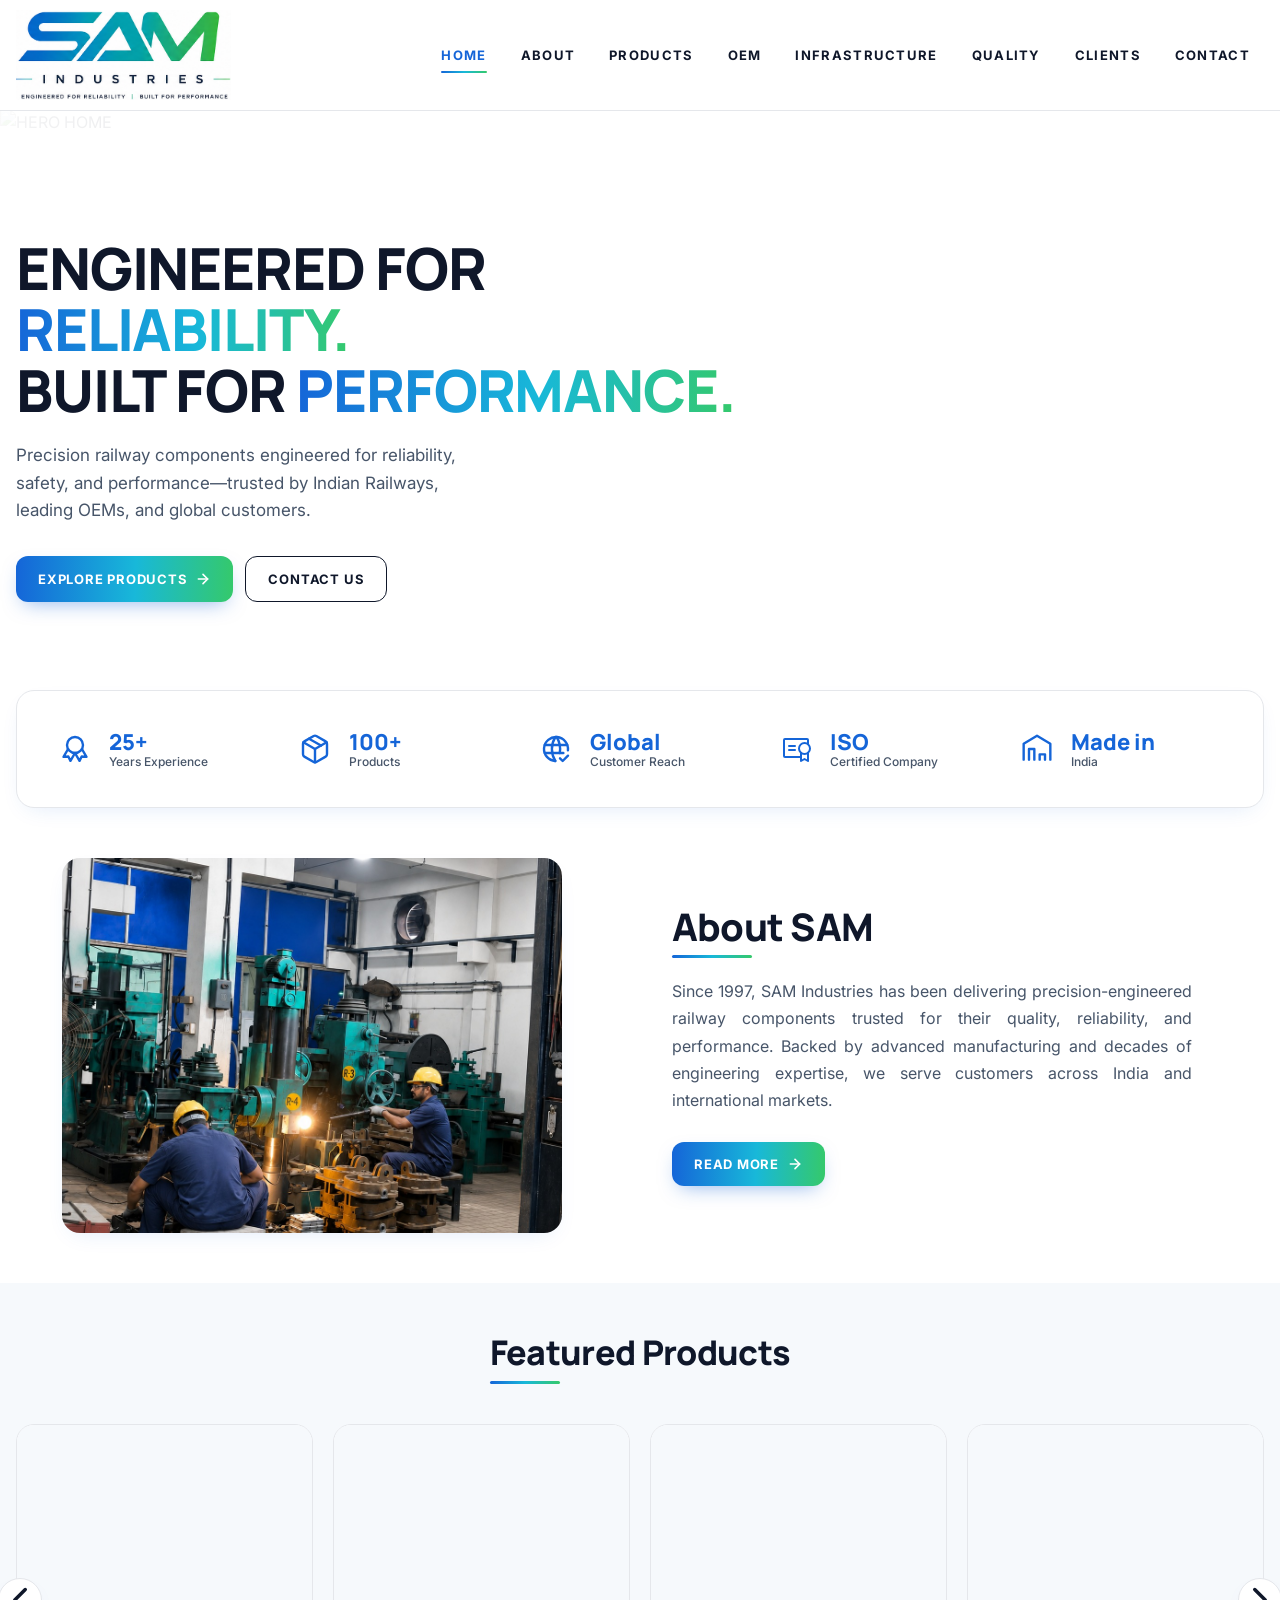
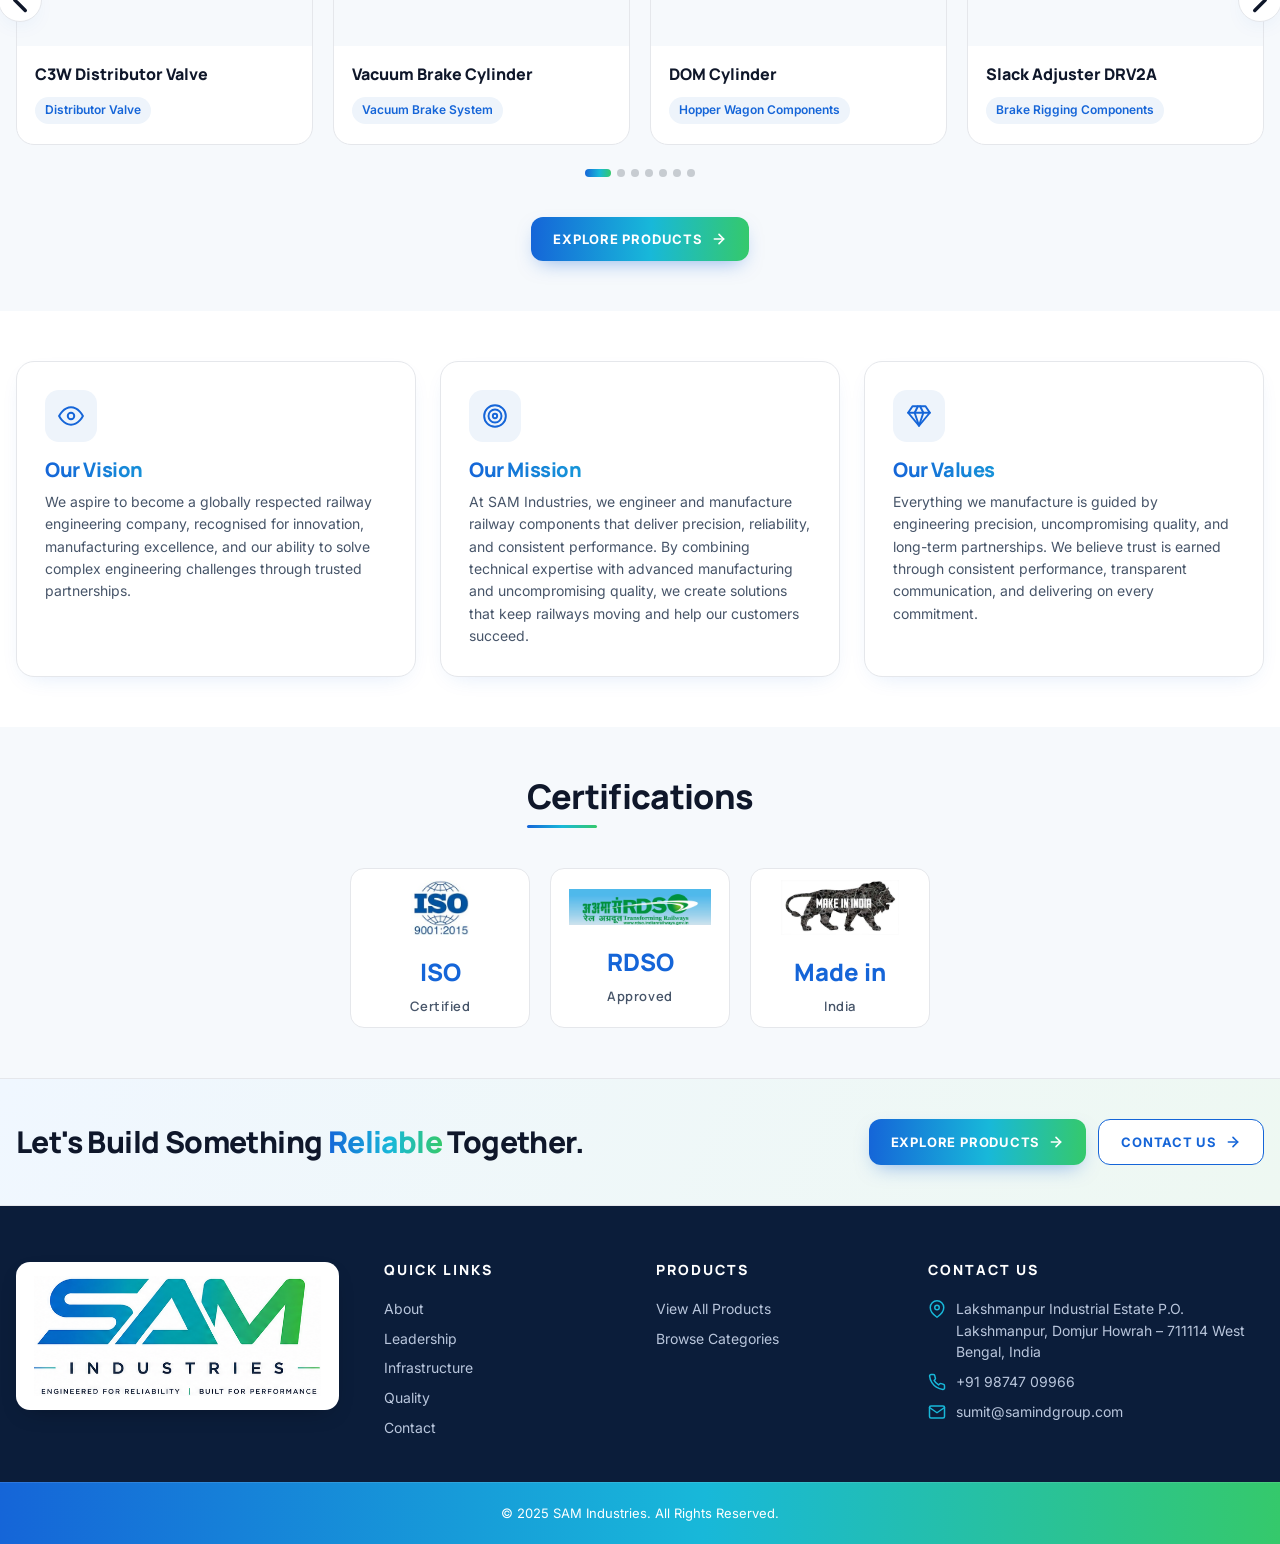
==== index.html @ b1f3a650 "home about product pics and categories" ====
<!DOCTYPE html>
<html lang="en">
<head>
<meta charset="UTF-8">
<link rel="icon" type="image/png" href="images/logo-nav.png">
<meta name="viewport" content="width=device-width, initial-scale=1.0">
<title>SAM Industries — Engineered for Reliability. Built for Performance.</title>
<meta name="description" content="SAM Industries — precision engineering and manufacturing company delivering high-quality components and custom solutions across industries.">
<link rel="preconnect" href="https://fonts.googleapis.com">
<link rel="preconnect" href="https://fonts.gstatic.com" crossorigin>
<link rel="stylesheet" href="https://fonts.googleapis.com/css2?family=Inter:wght@400;500;600;700;800&family=Manrope:wght@500;600;700;800&display=swap">
<link rel="stylesheet" href="styles.css">
</head>
<body>

<!-- ============ NAVBAR ============ -->
<nav class="navbar">
  <div class="container nav-inner">
    <a href="index.html" class="logo brand-logo-nav-wrap"><img src="images/logo-nav.png" alt="SAM Industries" class="brand-logo-nav"></a>
    <div class="nav-menu">
      <a href="index.html" class="active">HOME</a>
      <a href="about.html">ABOUT</a>
      <a href="products.html">PRODUCTS</a>
      <a href="oem.html">OEM</a>
      <a href="infrastructure.html">INFRASTRUCTURE</a>
      <a href="quality.html">QUALITY</a>
      <a href="clients.html">CLIENTS</a>
      <a href="contact.html">CONTACT</a>
    </div>
    <button class="nav-toggle" aria-label="Toggle menu">
      <svg viewBox="0 0 24 24" fill="none" stroke="currentColor" stroke-width="2" stroke-linecap="round" stroke-linejoin="round"><line x1="4" y1="6" x2="20" y2="6"/><line x1="4" y1="12" x2="20" y2="12"/><line x1="4" y1="18" x2="20" y2="18"/></svg>
    </button>
  </div>
  <div class="mobile-menu">
    <a href="index.html" class="active">HOME</a>
    <a href="about.html">ABOUT</a>
    <a href="products.html">PRODUCTS</a>
    <a href="oem.html">OEM</a>
    <a href="infrastructure.html">INFRASTRUCTURE</a>
    <a href="quality.html">QUALITY</a>
    <a href="clients.html">CLIENTS</a>
    <a href="contact.html">CONTACT</a>
  </div>
</nav>

<main>

<!-- ============ HERO ============ -->
<section class="hero-home">
  <div class="hero-img">
        <img src="images/homehero1 (1).png" alt="HERO HOME">
    </div>
  <div class="container">
    <div class="hero-grid">
      <div>
        <h1>
          ENGINEERED FOR<br>
          <span class="text-gradient">RELIABILITY.</span><br>
          BUILT FOR <span class="text-gradient">PERFORMANCE.</span>
        </h1>
        <p class="hero-desc">Precision railway components engineered for reliability, safety, and performance—trusted by Indian Railways, leading OEMs, and global customers.</p>
        <div class="hero-ctas">
          <a href="products.html" class="btn btn-primary">Explore Products
            <svg class="arrow" viewBox="0 0 24 24" fill="none" stroke="currentColor" stroke-width="2.4" stroke-linecap="round" stroke-linejoin="round"><line x1="5" y1="12" x2="19" y2="12"/><polyline points="12 5 19 12 12 19"/></svg>
          </a>
          <a href="contact.html" class="btn btn-secondary">Contact Us</a>
        </div>
      </div>
      <!--
      <div class="hero-img">
        <img src="homehero1.png" alt="CNC precision machining">
      </div>
    -->
    </div>
  </div>
</section>

<!-- ============ STATS ============ -->
<section class="stats-strip">
  <div class="container">
    <div class="stats-card">
      <div class="stat">
        <div class="stat-icon"><svg xmlns="http://www.w3.org/2000/svg" width="24" height="24" viewBox="0 0 24 24" fill="none" stroke="currentColor" stroke-width="2" stroke-linecap="round" stroke-linejoin="round" class="icon icon-tabler icons-tabler-outline icon-tabler-award"><path stroke="none" d="M0 0h24v24H0z" fill="none" /><path d="M6 9a6 6 0 1 0 12 0a6 6 0 1 0 -12 0" /><path d="M12 15l3.4 5.89l1.598 -3.233l3.598 .232l-3.4 -5.889" /><path d="M6.802 12l-3.4 5.89l3.598 -.233l1.598 3.232l3.4 -5.889" /></svg></div>
        <div class="stat-text">
          <div class="stat-value"><span data-count="25" data-suffix="+">25+</span></div>
          <div class="stat-label">Years Experience</div>
        </div>
      </div>
      <div class="stat">
        <div class="stat-icon"><svg xmlns="http://www.w3.org/2000/svg" width="24" height="24" viewBox="0 0 24 24" fill="none" stroke="currentColor" stroke-width="2" stroke-linecap="round" stroke-linejoin="round" class="lucide lucide-package-icon lucide-package"><path d="M11 21.73a2 2 0 0 0 2 0l7-4A2 2 0 0 0 21 16V8a2 2 0 0 0-1-1.73l-7-4a2 2 0 0 0-2 0l-7 4A2 2 0 0 0 3 8v8a2 2 0 0 0 1 1.73z"/><path d="M12 22V12"/><polyline points="3.29 7 12 12 20.71 7"/><path d="m7.5 4.27 9 5.15"/></svg></div>
        <div class="stat-text">
          <div class="stat-value"><span data-count="100" data-suffix="+">100+</span></div>
          <div class="stat-label">Products</div>
        </div>
      </div>
      <div class="stat">
        <div class="stat-icon">
          <svg xmlns="http://www.w3.org/2000/svg" width="24" height="24" viewBox="0 0 24 24" fill="none" stroke="currentColor" stroke-width="2" stroke-linecap="round" stroke-linejoin="round" class="icon icon-tabler icons-tabler-outline icon-tabler-world-check"><path stroke="none" d="M0 0h24v24H0z" fill="none" /><path d="M20.946 12.99a9 9 0 1 0 -9.46 7.995" /><path d="M3.6 9h16.8" /><path d="M3.6 15h13.9" /><path d="M11.5 3a17 17 0 0 0 0 18" /><path d="M12.5 3a16.997 16.997 0 0 1 2.311 12.001" /><path d="M15 19l2 2l4 -4" /></svg>
          <!--<svg viewBox="0 0 24 24" fill="none" stroke="currentColor" stroke-linecap="round" stroke-linejoin="round"><path d="M17 21v-2a4 4 0 0 0-4-4H5a4 4 0 0 0-4 4v2"/><circle cx="9" cy="7" r="4"/><path d="M23 21v-2a4 4 0 0 0-3-3.87"/><path d="M16 3.13a4 4 0 0 1 0 7.75"/></svg>-->
        </div>
        <div class="stat-text">
          <div class="stat-value">
            Global
          <!--  <span data-count="100" data-suffix="+">100+</span> -->
          </div>
          <div class="stat-label">Customer Reach</div>
        </div>
      </div>
      <div class="stat">
        <div class="stat-icon"><svg xmlns="http://www.w3.org/2000/svg" viewBox="0 0 256 256"><rect width="256" height="256" fill="none"/><line x1="72" y1="136" x2="120" y2="136" fill="none" stroke="currentColor" stroke-linecap="round" stroke-linejoin="round" stroke-width="16"/><line x1="72" y1="104" x2="120" y2="104" fill="none" stroke="currentColor" stroke-linecap="round" stroke-linejoin="round" stroke-width="16"/><circle cx="196" cy="124" r="44" fill="none" stroke="currentColor" stroke-linecap="round" stroke-linejoin="round" stroke-width="16"/><path d="M168,192H40a8,8,0,0,1-8-8V56a8,8,0,0,1,8-8H216a8,8,0,0,1,8,8V90.06" fill="none" stroke="currentColor" stroke-linecap="round" stroke-linejoin="round" stroke-width="16"/><polyline points="168 157.94 168 224 196 208 224 224 224 157.94" fill="none" stroke="currentColor" stroke-linecap="round" stroke-linejoin="round" stroke-width="16"/></svg></div>
        <div class="stat-text">
          <div class="stat-value">ISO</div>
          <div class="stat-label">Certified Company </div>
        </div>
      </div>
      <div class="stat">
        <div class="stat-icon"><svg viewBox="0 0 24 24" fill="none" stroke="currentColor" stroke-linecap="round" stroke-linejoin="round"><path d="M2 20V8l10-6 10 6v12"/><path d="M6 20V12h4v8"/><path d="M14 20v-4h4v4"/></svg></div>
        <div class="stat-text">
          <div class="stat-value">Made in</div>
          <div class="stat-label">India</div>
        </div>
      </div>
    </div>

  </div>
</section>

<!-- ============ ABOUT PREVIEW ============ -->
<section class="section">
  <div class="container">
    <div class="about-preview">
      <div class="about-img">
        <img src="images/home2.jpg" alt="SAM Industries facility">
      </div>
      <div>

        <h2>About SAM</h2>
        <p>Since 1997, SAM Industries has been delivering precision-engineered railway components trusted for their quality, reliability, and performance. Backed by advanced manufacturing and decades of engineering expertise, we serve customers across India and international markets.</p>
        <a href="about.html" class="btn btn-primary">Read More
          <svg class="arrow" viewBox="0 0 24 24" fill="none" stroke="currentColor" stroke-width="2.4" stroke-linecap="round" stroke-linejoin="round"><line x1="5" y1="12" x2="19" y2="12"/><polyline points="12 5 19 12 12 19"/></svg>
        </a>
      </div>
    </div>
  </div>
</section>

<!-- ============ FEATURED PRODUCTS ============ -->
<section class="section bg-muted">
  <div class="container">
    <div class="section-title-wrap">
      
      <h2 class="section-title">Featured Products</h2>
    </div>
    <div class="carousel" data-carousel="featured">
      <button class="carousel-arrow prev" aria-label="Previous"><svg viewBox="0 0 24 24" fill="none" stroke="currentColor" stroke-width="2" stroke-linecap="round" stroke-linejoin="round"><polyline points="15 18 9 12 15 6"/></svg></button>
      <div class="carousel-viewport">
        <div class="carousel-track"></div>
      </div>
      <button class="carousel-arrow next" aria-label="Next"><svg viewBox="0 0 24 24" fill="none" stroke="currentColor" stroke-width="2" stroke-linecap="round" stroke-linejoin="round"><polyline points="9 18 15 12 9 6"/></svg></button>
      <div class="carousel-dots"></div>
    </div>
    <div style="margin-top:40px;text-align:center">
      <a href="products.html" class="btn btn-primary">Explore Products
        <svg class="arrow" viewBox="0 0 24 24" fill="none" stroke="currentColor" stroke-width="2.4" stroke-linecap="round" stroke-linejoin="round"><line x1="5" y1="12" x2="19" y2="12"/><polyline points="12 5 19 12 12 19"/></svg>
      </a>
    </div>
  </div>
</section>

<!-- ============ VMV ============ -->
<section class="section">
  <div class="container">
    <div class="vmv-grid">
      <div class="vmv-card">
        <div class="vmv-icon"><svg viewBox="0 0 24 24" fill="none" stroke="currentColor" stroke-width="1.8" stroke-linecap="round" stroke-linejoin="round"><path d="M1 12s4-8 11-8 11 8 11 8-4 8-11 8-11-8-11-8z"/><circle cx="12" cy="12" r="3"/></svg></div>
        <h3>Our Vision</h3>
        <p>We aspire to become a globally respected railway engineering company, recognised for innovation, manufacturing excellence, and our ability to solve complex engineering challenges through trusted partnerships.</p>
      </div>
      <div class="vmv-card">
        <div class="vmv-icon"><svg viewBox="0 0 24 24" fill="none" stroke="currentColor" stroke-width="1.8" stroke-linecap="round" stroke-linejoin="round"><circle cx="12" cy="12" r="10"/><circle cx="12" cy="12" r="6"/><circle cx="12" cy="12" r="2"/></svg></div>
        <h3>Our Mission</h3>
        <p>At SAM Industries, we engineer and manufacture railway components that deliver precision, reliability, and consistent performance. By combining technical expertise with advanced manufacturing and uncompromising quality, we create solutions that keep railways moving and help our customers succeed.</p>
      </div>
      <div class="vmv-card">
        <div class="vmv-icon"><svg viewBox="0 0 24 24" fill="none" stroke="currentColor" stroke-width="1.8" stroke-linecap="round" stroke-linejoin="round"><path d="M6 3h12l4 6-10 12L2 9z"/><path d="M11 3 8 9l4 12 4-12-3-6"/><path d="M2 9h20"/></svg></div>
        <h3>Our Values</h3>
        <p>Everything we manufacture is guided by engineering precision, uncompromising quality, and long-term partnerships. We believe trust is earned through consistent performance, transparent communication, and delivering on every commitment.</p>
      </div>
    </div>
  </div>
</section>

<!-- ============ CERTIFICATIONS ============ -->
<section class="section bg-muted">
  <div class="container">
    <div class="section-title-wrap">
      <h2 class="section-title">Certifications</h2>
    </div>
    <!--
    <div class="certs-grid">
      <div class="cert"><div class="cert-top">ISO</div><div class="cert-btm">9001:2015</div></div>
      <div class="cert"><div class="cert-top">RDSO</div><div class="cert-btm">Approved Vendor</div></div>
      <div class="cert"><div class="cert-top">Made in</div><div class="cert-btm">India</div></div>
    </div>
  -->
    <div class="certs-grid">

    <div class="cert">
        <img src="images/certifications/iso-logo.jpg"
             alt="ISO 9001:2015">
        <div class="cert-top">ISO</div>
        <div class="cert-btm">Certified</div>
    </div>

    <div class="cert">
        <img src="images/certifications/rdso-logo.jpg"
             alt="RDSO Approved">
        <div class="cert-top">RDSO</div><div class="cert-btm">Approved</div>
    </div>

    <div class="cert">
        <img src="images/certifications/made-in-india.jpg"
             alt="Make in India">

        <div class="cert-top">Made in</div><div class="cert-btm">India</div>
    </div>

</div>
  </div>
</section>

<!-- ============ CTA ============ -->
<section class="cta-banner">
  <div class="container cta-inner">
    <h3>Let's Build Something <span class="text-gradient">Reliable</span> Together.</h3>
    <div class="cta-actions">
      <a href="products.html" class="btn btn-primary">Explore Products
        <svg class="arrow" viewBox="0 0 24 24" fill="none" stroke="currentColor" stroke-width="2.4" stroke-linecap="round" stroke-linejoin="round"><line x1="5" y1="12" x2="19" y2="12"/><polyline points="12 5 19 12 12 19"/></svg></a>
      <a href="contact.html" class="btn btn-outline">Contact Us
        <svg class="arrow" viewBox="0 0 24 24" fill="none" stroke="currentColor" stroke-width="2.4" stroke-linecap="round" stroke-linejoin="round"><line x1="5" y1="12" x2="19" y2="12"/><polyline points="12 5 19 12 12 19"/></svg></a>
    </div>
  </div>
</section>

</main>

<!-- ============ FOOTER ============ -->
<footer class="footer">
  <div class="container">
    <div class="footer-grid">
      <div>
        <div class="brand-logo-footer-wrap"><img src="images/logo-nav.png" alt="SAM Industries" class="brand-logo-footer"></div>
      </div>
      <div>
        <h4>Quick Links</h4>
        <a href="about.html">About</a>
        <a href="leadership.html">Leadership</a>
        <a href="infrastructure.html">Infrastructure</a>
        <a href="quality.html">Quality</a>
        <a href="contact.html">Contact</a>
      </div>
      <div>
        <h4>Products</h4>
        <a href="products.html">View All Products</a>
        <a href="products.html">Browse Categories</a>
      </div>
      <div>
        <h4>Contact Us</h4>
        <div class="contact-line"><svg viewBox="0 0 24 24" fill="none" stroke="currentColor" stroke-width="2" stroke-linecap="round" stroke-linejoin="round"><path d="M21 10c0 7-9 13-9 13s-9-6-9-13a9 9 0 0 1 18 0z"/><circle cx="12" cy="10" r="3"/></svg><span>Lakshmanpur Industrial Estate
P.O. Lakshmanpur, Domjur
Howrah – 711114
West Bengal, India</span></div>
        <div class="contact-line"><svg viewBox="0 0 24 24" fill="none" stroke="currentColor" stroke-width="2" stroke-linecap="round" stroke-linejoin="round"><path d="M22 16.92v3a2 2 0 0 1-2.18 2 19.79 19.79 0 0 1-8.63-3.07 19.5 19.5 0 0 1-6-6 19.79 19.79 0 0 1-3.07-8.67A2 2 0 0 1 4.11 2h3a2 2 0 0 1 2 1.72 12.84 12.84 0 0 0 .7 2.81 2 2 0 0 1-.45 2.11L8.09 9.91a16 16 0 0 0 6 6l1.27-1.27a2 2 0 0 1 2.11-.45 12.84 12.84 0 0 0 2.81.7A2 2 0 0 1 22 16.92z"/></svg><span>+91 98747 09966</span></div>
        <div class="contact-line"><svg viewBox="0 0 24 24" fill="none" stroke="currentColor" stroke-width="2" stroke-linecap="round" stroke-linejoin="round"><path d="M4 4h16c1.1 0 2 .9 2 2v12c0 1.1-.9 2-2 2H4c-1.1 0-2-.9-2-2V6c0-1.1.9-2 2-2z"/><polyline points="22,6 12,13 2,6"/></svg><span>sumit@samindgroup.com</span></div>
      </div>
    </div>
  </div>
  <div class="footer-bottom">© 2025 SAM Industries. All Rights Reserved.</div>
</footer>

<script>
window.__FEATURED_PRODUCTS__ = [
  {
    name: "C3W Distributor Valve",
    category: "Distributor Valve",
    image: "images/products/c3w-distributor-valve.png"  
  },
  {
    name: "Vacuum Brake Cylinder",
    category: "Vacuum Brake System",
    image: "images/products/vacuum-brake-cylinder.png"
  },
  {
    name: "DOM Cylinder",
    category: "Hopper Wagon Components",
    image: "images/products/dom-air-cylinder.png"
  },
  {
    name: "Slack Adjuster DRV2A",
    category: "Brake Rigging Components",
    image: "images/products/slack-adjuster-drv2a.png"
  },
  {
    name: "UIC Angle Cock",
    category: "Air Brake System",
    image: "images/products/uic-angle-cock.png"
  },
  {
    name: "Release Valve",
    category: "Vacuum Brake System",
    image: "images/products/release-valve.png"
  },
  {
    name: "Support Reservoir",
    category: "Air Suspension System",
    image: "images/products/support-reservoir.png"
  }
];
</script>
<script src="script.js"></script>
</body>
</html>
---- styles.css ----
/* =========================================================
   SAM Industries — vanilla CSS3
   Colors, spacing and tokens per Design Bible v1.0
   ========================================================= */

:root{
  --brand-blue:#1565D8;
  --brand-blue-dark:#0B2A5B;
  --brand-cyan:#18B8D9;
  --brand-green:#35C96B;

  --ink:#0F172A;
  --ink-muted:#475569;
  --bg:#FFFFFF;
  --bg-muted:#F6F9FC;
  --hairline:#E5E7EB;

  --radius-btn:12px;
  --radius-card:18px;
  --radius-input:12px;

  --shadow-sm:0 2px 8px -4px rgba(15,23,42,.08);
  --shadow-card:0 8px 24px -12px rgba(21,101,216,.18);
  --shadow-card-hover:0 20px 40px -18px rgba(21,101,216,.28);

  --gradient:linear-gradient(92deg,var(--brand-blue) 0%,var(--brand-cyan) 55%,var(--brand-green) 100%);
  --gradient-underline:linear-gradient(90deg,var(--brand-blue),var(--brand-cyan),var(--brand-green));

  --font-body:'Inter',system-ui,-apple-system,Segoe UI,Roboto,sans-serif;
  --font-display:'Manrope','Inter',system-ui,sans-serif;

  --container:1400px;
}

*,*::before,*::after{box-sizing:border-box;margin:0;padding:0}
html{scroll-behavior:smooth;-webkit-text-size-adjust:100%}
body{
  font-family:var(--font-body);
  color:var(--ink);
  background:var(--bg);
  line-height:1.55;
  -webkit-font-smoothing:antialiased;
  overflow-x:hidden;
}
img{max-width:100%;display:block}
a{color:inherit;text-decoration:none}
button{font:inherit;cursor:pointer;border:none;background:none;color:inherit}
input,textarea,select{font:inherit;color:inherit}

h1,h2,h3,h4,h5{font-family:var(--font-display);letter-spacing:-.02em;color:var(--ink);line-height:1.15}
p{color:var(--ink-muted);  }
/*
.container{max-width:var(--container);margin-inline:auto;padding-inline:20px}
@media(min-width:768px){.container{padding-inline:32px}}
@media(min-width:1280px){.container{padding-inline:64px}}
*/
.container{
    max-width:var(--container);
    margin-inline:auto;
    padding-inline:16px;
}
/*
.section{padding-block:56px}
@media(min-width:768px){.section{padding-block:88px}}
@media(min-width:1280px){.section{padding-block:112px}}
*/
.section{padding-block:50px;}


.bg-muted{background:var(--bg-muted)}
.text-gradient{
  background:var(--gradient);
  -webkit-background-clip:text;background-clip:text;color:transparent;
  -webkit-text-fill-color:transparent;
}
.eyebrow{
  font-size:12px;font-weight:800;letter-spacing:.24em;text-transform:uppercase;
  color:var(--brand-blue);margin-bottom:12px;text-align:center;
}
.section-title{
  font-size:clamp(24px,3vw,34px);font-weight:800;text-align:center;
  padding-bottom:12px;position:relative;display:inline-block;
}
.section-title-wrap{text-align:center;margin-bottom:40px}
.section-title::after{/*
  content:"";position:absolute;left:20%;right:20%;bottom:7px;height:3px;border-radius:3px;
  background:var(--gradient-underline);*/
  content:"";position:absolute;left:0;bottom:0;height:3px;width:70px;border-radius:3px;background:var(--gradient-underline)
}
.section-lead{max-width:720px;margin:16px auto 0;text-align:center;color:var(--ink-muted);font-size:15px}

/* =============== Buttons =============== */
.btn{
  display:inline-flex;align-items:center;gap:8px;
  padding:12px 22px;border-radius:var(--radius-btn);
  font-weight:700;font-size:13px;letter-spacing:.06em;text-transform:uppercase;
  transition:transform .3s ease,box-shadow .3s ease,background .3s ease,color .3s ease;
  white-space:nowrap;
}
.btn .arrow{width:16px;height:16px;transition:transform .3s ease}
.btn:hover .arrow{transform:translateX(4px)}
.btn-primary{background:var(--gradient);color:#fff;box-shadow:0 8px 20px -8px rgba(21,101,216,.5)}
.btn-primary:hover{transform:translateY(-2px);box-shadow:0 14px 28px -10px rgba(21,101,216,.55)}
.btn-secondary{background:#fff;color:var(--ink);border:1.5px solid var(--ink)}
.btn-secondary:hover{border-color:var(--brand-blue);color:var(--brand-blue);transform:translateY(-2px)}
.btn-outline{background:#fff;color:var(--brand-blue);border:1.5px solid var(--brand-blue)}
.btn-outline:hover{background:var(--brand-blue);color:#fff}

/* =============== Navbar =============== */
.navbar{
  position:fixed;top:0;left:0;right:0;z-index:50;
  background:rgba(255,255,255,.92);backdrop-filter:blur(12px);
  border-bottom:1px solid var(--hairline);
}
.nav-inner{
  display:flex;align-items:center;justify-content:space-between;
  height: 110px;
}
.logo{display:flex;flex-direction:column;line-height:1}
.logo .logo-title{font-family:var(--font-display);font-weight:800;font-size:26px;letter-spacing:-.02em;
  background:var(--gradient);-webkit-background-clip:text;background-clip:text;color:transparent}
.logo .logo-sub{font-size:10px;font-weight:700;letter-spacing:.28em;color:var(--ink-muted);margin-top:2px}

.nav-menu{display:none;gap:6px;align-items:center}
@media(min-width:1024px){.nav-menu{display:flex}}
.nav-menu a{
  padding:10px 14px;font-size:13px;font-weight:700;letter-spacing:.1em;text-transform:uppercase;
  color:var(--ink);border-radius:8px;position:relative;
}
.nav-menu a:hover{color:var(--brand-blue)}
.nav-menu a.active{color:var(--brand-blue)}
.nav-menu a.active::after{
  content:"";position:absolute;left:14px;right:14px;bottom:2px;height:2px;
  background:var(--gradient-underline);border-radius:2px;
}

.nav-toggle{display:inline-flex;padding:8px;border-radius:8px}
@media(min-width:1024px){.nav-toggle{display:none}}
.nav-toggle svg{width:24px;height:24px;stroke:var(--ink)}

.mobile-menu{
  display:none;position:fixed;top:110px;left:0;right:0;background:#fff;
  border-bottom:1px solid var(--hairline);padding:16px 20px 24px;
  box-shadow:0 20px 30px -20px rgba(0,0,0,.15);
}
.mobile-menu.open{display:block}
.mobile-menu a{
  display:block;padding:14px 8px;border-bottom:1px solid var(--hairline);
  font-size:14px;font-weight:700;letter-spacing:.08em;text-transform:uppercase;color:var(--ink);
}
.mobile-menu a:last-child{border-bottom:none}
.mobile-menu a.active{color:var(--brand-blue)}

/* main offset for fixed navbar */
main{padding-top:110px}

/* =============== Hero (home) =============== */

.hero-home{
    position:relative;
    overflow:hidden;
    min-height:620px;
}
.hero-home .hero-grid{
    display:flex;
    align-items:center;
    min-height:620px;
    padding-block:80px;
}
/*
.hero-home{
  position:relative;overflow:hidden;
  background:linear-gradient(115deg,#eef4fb 0%,#f2f8fc 55%,#eef7f3 100%);
}

.hero-home .hero-grid{
  display:grid;grid-template-columns:1fr;gap:40px;align-items:center;
  min-height:520px;padding-block:60px;
}
  */
@media(min-width:900px){
  /*.hero-home .hero-grid{grid-template-columns:1fr 1fr;min-height:620px;padding-block:80px}
  */
  .hero-home .hero-img{
    position:absolute;
    inset:0;
    z-index:0;
}
  }
.hero-home h1{
  font-size:clamp(32px,5vw,58px);font-weight:800;line-height:1.05;letter-spacing:-.02em;
}
.hero-home .hero-desc{
  margin-top:22px;max-width:460px;font-size:17px;color:var(--ink-muted);line-height:1.6;
}
.hero-home .hero-ctas{margin-top:32px;display:flex;flex-wrap:wrap;gap:12px}
/*
.hero-home .hero-img{
  border-radius:var(--radius-card);overflow:hidden;
  aspect-ratio:16/11;
}*/
.hero-home .hero-img{
    position:absolute;
    inset:0;
    overflow:hidden;
    z-index:0;
}
.hero-home .hero-img img{width:100%;height:100%;object-fit:cover}
/* Keep content above image */
.hero-home .container{
    position:relative;
    z-index:2;
}

/* White overlay for readability */
.hero-home::before{
    content:"";
    position:absolute;
    inset:0;
    z-index:1;

    background:linear-gradient(
        90deg,
        rgba(255,255,255,.95) 0%,
        rgba(255,255,255,.88) 35%,
        rgba(255,255,255,.45) 60%,
        rgba(255,255,255,0) 100%
    );
}
/*
@media(min-width:900px){
  .hero-home .hero-img{
    aspect-ratio:auto;height:520px;
    -webkit-mask-image:linear-gradient(90deg,transparent 0,#000 25%);
            mask-image:linear-gradient(90deg,transparent 0,#000 25%);
  }
}*/

/* =============== Stats strip =============== */
.stats-strip{
  margin-top:-40px;position:relative;z-index:5;
}
.stats-card{
  background:#fff;border:1px solid var(--hairline);border-radius:var(--radius-card);
  box-shadow:var(--shadow-card);padding:20px;
  display:grid;grid-template-columns:repeat(2,1fr);gap:12px;
}
@media(min-width:768px){.stats-card{grid-template-columns:repeat(5,1fr);padding:28px}}
.stat{
  display:flex;flex-direction:column;align-items:center;gap:6px;padding:8px;
  text-align:center;
}
.stat .stat-icon{
  width:44px;height:44px;display:inline-flex;align-items:center;justify-content:center;
  color:var(--brand-blue);
}
.stat .stat-icon svg{width:32px;height:32px;stroke-width:1.8}
.stat .stat-value{font-family:var(--font-display);font-weight:800;font-size:22px;color:var(--brand-blue)}
.stat .stat-label{font-size:12px;color:var(--ink-muted);font-weight:500}

/* =============== About preview =============== */
.about-preview{
  display:grid;grid-template-columns:1fr;gap:32px;align-items:center;
}
@media(min-width:900px){.about-preview{grid-template-columns:1fr 1fr;gap:64px}}
/*.about-preview .about-img{border-radius:var(--radius-card);overflow:hidden;box-shadow:var(--shadow-card);aspect-ratio:4/3}*/
.about-preview .about-img{
    max-width:500px;   /* adjust */
    margin:0 auto;
    aspect-ratio:4/3;
    border-radius:var(--radius-card);
    overflow:hidden;
    box-shadow:var(--shadow-card);
}
.about-preview .about-img img{width:100%;height:100%;object-fit:cover}
.about-preview h2{
  font-size:clamp(28px,3.4vw,38px);font-weight:800;padding-bottom:10px;
  position:relative;display:inline-block;
}
.about-preview h2::after{
  content:"";position:absolute;left:0;bottom:0;height:3px;width:80px;border-radius:3px;
  background:var(--gradient-underline);
}
.about-preview p{margin-top:20px;font-size:16px;max-width:520px;line-height:1.7}
.about-preview .btn{margin-top:28px}

/* =============== Product carousel =============== */
.carousel{position:relative}
.carousel-viewport{overflow:hidden}
.carousel-track{
  display:grid;gap:20px;transition:none;
  grid-template-columns:repeat(4,minmax(0,1fr));
}
@media(max-width:1279px){.carousel-track{grid-template-columns:repeat(3,minmax(0,1fr))}}
@media(max-width:1023px){.carousel-track{grid-template-columns:repeat(2,minmax(0,1fr))}}
@media(max-width:639px){.carousel-track{grid-template-columns:1fr}}

.product-card{
  background:#fff;border:1px solid var(--hairline);border-radius:var(--radius-card);
  overflow:hidden;transition:all .35s ease;position:relative;
  display:flex;flex-direction:column;
}
.product-card:hover{
  transform:translateY(-8px);box-shadow:var(--shadow-card-hover);border-color:transparent;
  background-image:linear-gradient(#fff,#fff),var(--gradient);
  background-origin:border-box;background-clip:padding-box,border-box;
}
.product-card .p-img{aspect-ratio:4/3;overflow:hidden;background:#f6f9fc;display:flex;align-items:center;justify-content:center}
.product-card .p-img img{width:100%;height:100%;object-fit:contain;padding:12px;transition:transform .5s ease}
.product-card:hover .p-img img{transform:scale(1.05)}
.product-card .p-body{padding:16px 18px 20px;display:flex;flex-direction:column;gap:6px}
.product-card .p-name{font-family:var(--font-display);font-weight:800;font-size:16px;color:var(--ink)}
.product-card .p-cat{font-size:12px;color:var(--brand-blue);font-weight:600;background:#eef4fb;padding:4px 10px;border-radius:999px;align-self:flex-start;margin-top:4px}
.product-card .p-view{
  margin-top:10px;display:inline-flex;align-items:center;gap:6px;
  font-size:12px;font-weight:700;letter-spacing:.08em;text-transform:uppercase;color:var(--brand-blue);
  opacity:0;transform:translateY(4px);transition:all .3s ease;
}
.product-card:hover .p-view{opacity:1;transform:translateY(0)}

.carousel-arrow{
  position:absolute;top:50%;transform:translateY(-50%);z-index:5;
  width:44px;height:44px;border-radius:999px;background:#fff;border:1px solid var(--hairline);
  box-shadow:var(--shadow-card);display:none;align-items:center;justify-content:center;color:var(--ink);
  transition:all .3s ease;
}
.carousel-arrow:hover{background:var(--gradient);color:#fff;border-color:transparent}
.carousel-arrow.prev{left:-18px}
.carousel-arrow.next{right:-18px}
@media(min-width:768px){.carousel-arrow{display:inline-flex}}
.carousel-dots{display:flex;justify-content:center;gap:6px;margin-top:24px}
.carousel-dots button{width:8px;height:8px;border-radius:999px;background:rgba(15,23,42,.2);transition:all .3s}
.carousel-dots button.active{width:26px;background:var(--gradient)}

/* =============== VMV cards =============== */
.vmv-grid{display:grid;grid-template-columns:1fr;gap:20px}
@media(min-width:768px){.vmv-grid{grid-template-columns:repeat(3,1fr);gap:24px}}
.vmv-card{
  background:#fff;border:1px solid var(--hairline);border-radius:var(--radius-card);
  padding:28px;box-shadow:var(--shadow-card);transition:all .35s ease;
  display:flex;flex-direction:column;
}
.vmv-card:hover{transform:translateY(-6px);box-shadow:var(--shadow-card-hover)}
.vmv-card .vmv-icon{
  width:52px;height:52px;border-radius:14px;background:#eef4fb;color:var(--brand-blue);
  display:inline-flex;align-items:center;justify-content:center;margin-bottom:16px;transition:all .3s ease;
}
.vmv-card:hover .vmv-icon{background:var(--gradient);color:#fff}
.vmv-card .vmv-icon svg{width:26px;height:26px}
.vmv-card h3{font-size:20px;font-weight:800;
  background:var(--gradient);-webkit-background-clip:text;background-clip:text;color:transparent}
.vmv-card p{margin-top:10px;font-size:14px;line-height:1.6}
.vmv-card .vmv-more{
  margin-top:16px;font-size:12px;font-weight:700;color:var(--brand-blue);letter-spacing:.1em;text-transform:uppercase;
  display:inline-flex;align-items:center;gap:6px;
}

/* =============== Certifications strip =============== */
.certs-grid{
  display:grid;grid-template-columns:repeat(2,1fr);gap:16px;max-width:900px;margin:0 auto;
}
@media(min-width:768px){.certs-grid{
  display:flex;
  justify-content:center;
  align-items:center;
  flex-wrap:wrap;
  gap:20px;
  max-width:900px;
  margin:0 auto;
}}
/*
.cert{
  height:110px;background:#fff;border:1px solid var(--hairline);border-radius:14px;
  display:flex;flex-direction:column;align-items:center;justify-content:center;gap:4px;
  font-weight:800;color:var(--brand-blue);font-family:var(--font-display);
  transition:all .3s ease;text-align:center;padding:8px;
}
.cert:hover{transform:translateY(-4px);box-shadow:var(--shadow-card)}
.cert .cert-top{font-size:24px;color:var(--brand-blue)}
.cert .cert-btm{font-size:12px;color:var(--ink-muted);font-weight:600;letter-spacing:.06em}
*/
.cert{
  width:180px;
  height:160px;
  background:#fff;
  border:1px solid var(--hairline);
  border-radius:14px;

  display:flex;
  flex-direction:column;
  align-items:center;
  justify-content:center;

  gap:6px;
  text-align:center;

  font-weight:800;
  color:var(--brand-blue);
  font-family:var(--font-display);

  transition:.3s ease;
}

.cert:hover{
  transform:translateY(-4px);
  box-shadow:var(--shadow-card);
}

.cert .cert-top{
  font-size:24px;
  color:var(--brand-blue);
}

.cert .cert-btm{
  font-size:13px;
  font-weight:600;
  color:var(--ink-muted);
  letter-spacing:.04em;
}
.cert img{
    max-width:80%;
    max-height:55px;
    width:auto;
    height:auto;
    object-fit:contain;
    display:block;
    margin:0 auto 12px;
}
/* =============== CTA banner =============== */
.cta-banner{
  background:linear-gradient(115deg,#f0f7ff 0%,#eef8f2 100%);
  border-top:1px solid var(--hairline);border-bottom:1px solid var(--hairline);
}
.cta-inner{
  display:grid;grid-template-columns:1fr;gap:20px;align-items:center;padding-block:32px;
}
@media(min-width:768px){.cta-inner{grid-template-columns:1fr auto;padding-block:40px}}
.cta-inner h3{font-size:clamp(22px,2.6vw,30px);font-weight:800}
.cta-actions{display:flex;flex-wrap:wrap;gap:12px}

/* =============== Footer =============== */
.footer{background:#0B1D3A;color:#E6ECF5;padding:56px 0 0}
.footer-grid{display:grid;grid-template-columns:1fr;gap:32px}
@media(min-width:768px){.footer-grid{grid-template-columns:1.4fr 1fr 1fr 1.4fr}}
.footer h4{color:#fff;font-size:14px;font-weight:800;letter-spacing:.14em;text-transform:uppercase;margin-bottom:16px}
.footer a{color:#B9C6DC;font-size:14px;display:block;padding:4px 0;transition:color .2s}
.footer a:hover{color:#fff}
.footer .brand-text{font-size:13px;color:#B9C6DC;margin-top:8px;line-height:1.7}
.footer .social{display:flex;gap:10px;margin-top:16px}
.footer .social a{
  width:36px;height:36px;border-radius:999px;border:1px solid rgba(255,255,255,.2);
  display:inline-flex;align-items:center;justify-content:center;padding:0;
}
.footer .social a:hover{background:var(--gradient);border-color:transparent}
.footer .contact-line{display:flex;gap:10px;align-items:flex-start;font-size:14px;color:#B9C6DC;padding:4px 0}
.footer .contact-line svg{width:18px;height:18px;flex-shrink:0;color:var(--brand-cyan);margin-top:2px}
.footer-bottom{
  border-top:1px solid rgba(255,255,255,.1);margin-top:40px;padding:20px 0;
  background:var(--gradient);text-align:center;font-size:13px;color:#fff;
}

/* =============== Page hero (inner pages) =============== */
.page-hero{position:relative;overflow:hidden;color:#fff;padding-block:70px}
.page-hero .ph-bg{position:absolute;inset:0;z-index:0}
.page-hero .ph-bg img{width:100%;height:100%;object-fit:cover}
.page-hero .ph-bg::after{
  content:"";position:absolute;inset:0;
  background:linear-gradient(90deg,rgba(11,29,58,.92) 0%,rgba(11,29,58,.75) 55%,rgba(11,29,58,.35) 100%);
}
.page-hero .container{position:relative;z-index:2}
.page-hero .breadcrumb{font-size:13px;color:#B9C6DC;margin-bottom:10px}
.page-hero .breadcrumb a{color:#B9C6DC}
.page-hero .breadcrumb a:hover{color:#fff}
.page-hero h1{
  color:#fff;font-size:clamp(30px,4.2vw,50px);font-weight:800;line-height:1.1;max-width:640px;
}
.page-hero h1 .accent{background:linear-gradient(92deg,#5DD6F2,#4EE49B);
  -webkit-background-clip:text;background-clip:text;color:transparent}
.page-hero .ph-line{width:80px;height:3px;background:var(--gradient-underline);border-radius:3px;margin-top:14px}
.page-hero p{color:#D6DEEC;margin-top:20px;max-width:460px;font-size:15px;line-height:1.65}

/* light variant */
.page-hero.light .ph-bg::after{background:linear-gradient(90deg,#eef4fb 0%,rgba(238,244,251,.55) 55%,transparent 100%)}
.page-hero.light{color:var(--ink)}
.page-hero.light .breadcrumb{color:var(--ink-muted)}
.page-hero.light h1{color:var(--ink)}
.page-hero.light p{color:var(--ink-muted)}

/* =============== Capability grid (about) =============== */
.cap-grid{
  display:grid;gap:16px;
  grid-template-columns:repeat(2,1fr);
}
@media(min-width:768px){.cap-grid{grid-template-columns:repeat(4,1fr)}}
@media(min-width:1200px){.cap-grid{grid-template-columns:repeat(7,1fr)}}
.cap{
  background:#fff;border:1px solid var(--hairline);border-radius:var(--radius-card);
  padding:22px 16px;text-align:center;transition:all .3s ease;
}
.cap:hover{transform:translateY(-4px);box-shadow:var(--shadow-card)}
.cap-icon{width:44px;height:44px;color:var(--brand-blue);margin:0 auto 12px}
.cap-icon svg{width:100%;height:100%;stroke-width:1.6}
.cap h4{font-size:14px;font-weight:800;color:var(--ink);padding-bottom:8px;position:relative;display:inline-block;margin-bottom:8px}
.cap h4::after{content:"";position:absolute;left:15%;right:15%;bottom:0;height:2px;border-radius:2px;background:var(--gradient-underline)}
.cap p{font-size:12px;line-height:1.5}

/* =============== Feature 2x2 grid (about story) =============== */
.split{display:grid;gap:36px;grid-template-columns:1fr;align-items:center}
@media(min-width:900px){.split{grid-template-columns:1fr 1fr;gap:56px}}
.split .split-img{border-radius:var(--radius-card);overflow:hidden;aspect-ratio:4/3;box-shadow:var(--shadow-card)}
.split .split-img img{width:100%;height:100%;object-fit:cover}
.split .eyebrow{text-align:left;margin-bottom:8px}
.split h2{font-size:clamp(24px,2.6vw,32px);font-weight:800;padding-bottom:8px;position:relative;display:inline-block}
.split h2::after{content:"";position:absolute;left:0;bottom:0;height:3px;width:70px;border-radius:3px;background:var(--gradient-underline)}
.split p{margin-top:12px;font-size:15px;line-height:1.7;max-width:560px}

/* =============== VMV wide (about) =============== */
.vmv-wide{display:grid;gap:20px;grid-template-columns:1fr}
@media(min-width:900px){.vmv-wide{grid-template-columns:repeat(3,1fr)}}
.vmv-wide .vmv-card{padding:26px;flex-direction:row;align-items:flex-start;gap:16px}
.vmv-wide .vmv-card .vmv-icon{flex-shrink:0;margin-bottom:0}
.vmv-wide .vmv-card .body h3{background:none;-webkit-text-fill-color:initial;color:var(--brand-blue);font-size:18px}
.vmv-wide .vmv-card ul{margin-top:10px;padding-left:4px;list-style:none;display:flex;flex-direction:column;gap:6px}
.vmv-wide .vmv-card ul li{font-size:13px;color:var(--ink-muted);display:flex;gap:8px;align-items:flex-start}
.vmv-wide .vmv-card ul li::before{content:"";width:14px;height:14px;border-radius:999px;background:var(--brand-green);flex-shrink:0;margin-top:3px;
  background-image:url("data:image/svg+xml;utf8,<svg xmlns='http://www.w3.org/2000/svg' viewBox='0 0 24 24' fill='none' stroke='white' stroke-width='4' stroke-linecap='round' stroke-linejoin='round'><polyline points='20 6 9 17 4 12'/></svg>");
  background-size:70%;background-position:center;background-repeat:no-repeat}

/* Why choose grid */
.why-grid{display:grid;grid-template-columns:repeat(2,1fr);gap:20px}
@media(min-width:900px){.why-grid{grid-template-columns:repeat(4,1fr)}}
@media(min-width:1200px){.why-grid{grid-template-columns:repeat(7,1fr)}}
.why{background:#fff;border:1px solid var(--hairline);border-radius:var(--radius-card);padding:20px 14px;text-align:center;transition:.3s}
.why:hover{transform:translateY(-4px);box-shadow:var(--shadow-card)}
.why .why-icon{width:40px;height:40px;color:var(--brand-blue);margin:0 auto 10px}
.why h5{font-size:13px;font-weight:800;padding-bottom:8px;margin-bottom:6px;position:relative;display:inline-block}
.why h5::after{content:"";position:absolute;left:15%;right:15%;bottom:0;height:2px;background:var(--gradient-underline);border-radius:2px}
.why p{font-size:12px;line-height:1.5}

/* Commitment banner */

.commit-banner{
    background:transparent;
    border:none;
    border-radius:0;
    padding:0;

    display:grid;
    grid-template-columns:1.5fr 1fr;
    gap:40px;
    align-items:center;
}
@media(min-width:900px){.commit-banner{grid-template-columns:1.5fr 1fr;padding:36px 44px}}
.commit-banner .commit-head{display:flex;gap:16px;align-items:flex-start}
.commit-banner .commit-icon{
    width:52px;
    height:52px;

    background:transparent;
    border-radius:0;
    box-shadow:none;

    display:flex;
    align-items:center;
    justify-content:center;

    color:var(--brand-blue);
}
.commit-footer{
    background:linear-gradient(115deg,#eef4fb 0%,#eef8f2 100%);
    padding:none;
}
.commit-banner h3{font-size:20px;font-weight:800;color:var(--brand-blue)}
.commit-banner .commit-actions{display:flex;flex-wrap:wrap;gap:12px;justify-content:flex-end}

/* =============== Leadership =============== */
.leader-card{
  display:grid;grid-template-columns:1fr;gap:0;border:1px solid var(--hairline);
  border-radius:var(--radius-card);overflow:hidden;background:#fff;box-shadow:var(--shadow-card);
  margin-bottom:24px;transition:.3s;
}
.leader-card:hover{box-shadow:var(--shadow-card-hover);transform:translateY(-2px)}
@media(min-width:768px){.leader-card{grid-template-columns:280px 1fr}}
.leader-card.reverse{direction:ltr}
@media(min-width:768px){.leader-card.reverse{grid-template-columns:1fr 280px}}
.leader-card .l-img{aspect-ratio:4/5;overflow:hidden}
.leader-card .l-img img{width:100%;height:100%;object-fit:cover}
.leader-card .l-body{padding:26px 28px;display:flex;flex-direction:column;gap:14px;background:#f6f9fc}
.leader-card h3{font-size:24px;font-weight:800}
.leader-card .role{font-size:14px;font-weight:700;color:var(--brand-green);letter-spacing:.02em}
.leader-badges{display:grid;grid-template-columns:repeat(2,1fr);gap:10px;margin-top:6px}
@media(min-width:640px){.leader-badges{grid-template-columns:repeat(4,1fr)}}
.leader-badge{
  display:flex;align-items:center;gap:10px;background:#fff;border:1px solid var(--hairline);
  border-radius:12px;padding:10px 12px;
}
.leader-badge svg{width:18px;height:18px;color:var(--brand-blue);flex-shrink:0}
.leader-badge span{font-size:11px;font-weight:700;line-height:1.25;color:var(--ink)}
.leader-card .l-bio{font-size:14px;line-height:1.7;color:var(--ink-muted)}
.leader-card .l-quote{font-size:14px;font-style:italic;color:var(--brand-blue);font-weight:600;padding-top:10px;border-top:1px dashed var(--hairline)}

.principles-grid{display:grid;grid-template-columns:1fr;gap:20px}
@media(min-width:768px){.principles-grid{grid-template-columns:repeat(3,1fr)}}
.principle{background:#fff;border:1px solid var(--hairline);border-radius:var(--radius-card);padding:24px;text-align:center;transition:.3s}
.principle:hover{transform:translateY(-4px);box-shadow:var(--shadow-card)}
.principle .p-icon{width:56px;height:56px;border-radius:999px;display:inline-flex;align-items:center;justify-content:center;margin-bottom:14px;color:#fff}
.principle .p-icon.blue{background:var(--brand-blue)}
.principle .p-icon.green{background:var(--brand-green)}
.principle .p-icon.cyan{background:var(--brand-cyan)}
.principle .p-icon svg{width:24px;height:24px}
.principle h4{font-size:16px;font-weight:800;margin-bottom:8px}
.principle p{font-size:13px;line-height:1.6}

.msg-mgmt{
  background:linear-gradient(115deg,#eef4fb 0%,#eaf5f0 100%);
  border-radius:var(--radius-card);padding:32px;
  display:grid;grid-template-columns:1fr;gap:24px;align-items:center;
}
@media(min-width:768px){.msg-mgmt{grid-template-columns:1.5fr auto;padding:40px 48px}}
.msg-mgmt blockquote{font-size:16px;line-height:1.7;color:var(--ink);position:relative;padding-left:36px;font-style:italic}
.msg-mgmt blockquote::before{
  content:'"';position:absolute;left:0;top:-10px;font-size:60px;font-family:Georgia;color:var(--brand-blue);line-height:1;
}
.msg-mgmt .msg-author{margin-top:14px;font-weight:800;color:var(--ink);font-style:normal;font-size:14px}
.msg-mgmt .msg-author small{display:block;color:var(--ink-muted);font-weight:600;margin-top:2px}
.msg-mgmt .msg-portrait{width:140px;height:140px;border-radius:999px;overflow:hidden;justify-self:center;border:4px solid #fff;box-shadow:var(--shadow-card)}
.msg-mgmt .msg-portrait img{width:100%;height:100%;object-fit:cover}

/* =============== Products page =============== */
.products-panel{
  background:#fff;border:1px solid var(--hairline);border-radius:var(--radius-card);
  box-shadow:var(--shadow-card);padding:22px;
}
@media(min-width:768px){.products-panel{padding:28px}}
.products-toolbar{
  display:flex;flex-direction:column;gap:16px;justify-content:space-between;
  margin-bottom:20px;
}
@media(min-width:768px){.products-toolbar{flex-direction:row;align-items:center}}
.products-toolbar h3{font-size:20px;font-weight:800}
.search-input{position:relative;width:100%}
@media(min-width:768px){.search-input{width:320px}}
.search-input svg{position:absolute;left:12px;top:50%;transform:translateY(-50%);width:16px;height:16px;color:var(--ink-muted)}
.search-input input{
  width:100%;padding:10px 14px 10px 36px;background:var(--bg-muted);
  border:1px solid var(--hairline);border-radius:12px;outline:none;font-size:14px;transition:.2s;
}
.search-input input:focus{border-color:var(--brand-blue);background:#fff}

.filters{display:flex;flex-wrap:wrap;gap:10px}
.filter{
  display:inline-flex;align-items:center;gap:8px;padding:10px 18px;border-radius:999px;
  background:#fff;border:1px solid var(--hairline);color:var(--ink);font-size:13px;font-weight:700;
  transition:.3s;
}
.filter svg{width:16px;height:16px}
.filter:hover{border-color:var(--brand-blue);color:var(--brand-blue)}
.filter.active{background:var(--gradient);color:#fff;border-color:transparent;box-shadow:var(--shadow-sm)}

.product-grid{
  display:grid;gap:16px;margin-top:24px;
  grid-template-columns:repeat(2,1fr);
}
@media(min-width:768px){.product-grid{grid-template-columns:repeat(3,1fr)}}
@media(min-width:1100px){.product-grid{grid-template-columns:repeat(5,1fr)}}
.product-grid .empty{grid-column:1/-1;padding:40px;text-align:center;color:var(--ink-muted);font-size:14px}

.custom-banner{
  margin-top:40px;background:linear-gradient(115deg,#eef4fb 0%,#eefaf6 100%);
  border:1px solid var(--hairline);border-radius:var(--radius-card);overflow:hidden;
  display:grid;grid-template-columns:1fr;
}
@media(min-width:900px){.custom-banner{grid-template-columns:1fr 320px}}
.custom-banner .cb-body{padding:28px;display:flex;gap:18px;align-items:flex-start}
@media(min-width:768px){.custom-banner .cb-body{padding:36px 44px}}
.custom-banner .cb-icon{
  width:56px;height:56px;border-radius:999px;background:#fff;color:var(--brand-blue);
  display:flex;align-items:center;justify-content:center;flex-shrink:0;box-shadow:var(--shadow-card);
}
.custom-banner .cb-icon svg{width:24px;height:24px}
.custom-banner h3{font-size:22px;font-weight:800}
.custom-banner p{margin-top:8px;font-size:14px;max-width:420px;line-height:1.6}
.custom-banner .btn{margin-top:20px}
.custom-banner .cb-img{display:none}
@media(min-width:900px){.custom-banner .cb-img{display:block}}
.custom-banner .cb-img img{width:100%;height:100%;object-fit:cover}

/* =============== Infrastructure =============== */
.facility-meta{display:grid;grid-template-columns:1fr;gap:16px;margin-top:20px}
@media(min-width:640px){.facility-meta{grid-template-columns:repeat(3,1fr)}}
.facility-meta .fm{display:flex;gap:12px;align-items:flex-start}
.facility-meta .fm-icon{width:36px;height:36px;color:var(--brand-blue);flex-shrink:0}
.facility-meta .fm h5{font-size:14px;font-weight:800;color:var(--ink)}
.facility-meta .fm p{font-size:13px;color:var(--ink-muted);margin-top:2px}

.capacity-grid{display:grid;grid-template-columns:1fr;gap:16px}
@media(min-width:640px){.capacity-grid{grid-template-columns:repeat(2,1fr)}}
@media(min-width:900px){.capacity-grid{grid-template-columns:repeat(4,1fr)}}
.capacity-card{
  background:linear-gradient(135deg,#eef7f2 0%,#eef4fb 100%);
  border:1px solid var(--hairline);border-radius:var(--radius-card);padding:22px;
  display:flex;gap:14px;align-items:flex-start;
}
.capacity-card .cc-icon{
  width:48px;height:48px;border-radius:12px;background:#fff;color:var(--brand-blue);
  display:inline-flex;align-items:center;justify-content:center;flex-shrink:0;box-shadow:var(--shadow-sm);
}
.capacity-card .cc-value{font-family:var(--font-display);font-weight:800;font-size:28px;
  background:var(--gradient);-webkit-background-clip:text;background-clip:text;color:transparent;line-height:1}
.capacity-card .cc-unit{font-size:12px;color:var(--ink-muted);margin-top:2px}
.capacity-card .cc-label{font-size:14px;font-weight:800;color:var(--ink);margin-top:8px}
.capacity-card .cc-desc{font-size:12px;color:var(--ink-muted);margin-top:4px;line-height:1.5}

.equip-carousel .carousel-track{gap:16px;grid-template-columns:repeat(6,minmax(0,1fr))}
@media(max-width:1279px){.equip-carousel .carousel-track{grid-template-columns:repeat(4,minmax(0,1fr))}}
@media(max-width:1023px){.equip-carousel .carousel-track{grid-template-columns:repeat(3,minmax(0,1fr))}}
@media(max-width:639px){.equip-carousel .carousel-track{grid-template-columns:repeat(2,minmax(0,1fr))}}
.equip-card{background:#fff;border:1px solid var(--hairline);border-radius:var(--radius-card);overflow:hidden;transition:.3s}
.equip-card:hover{transform:translateY(-4px);box-shadow:var(--shadow-card)}
.equip-card .e-img{aspect-ratio:4/3;overflow:hidden}
.equip-card .e-img img{width:100%;height:100%;object-fit:cover;transition:transform .5s}
.equip-card:hover .e-img img{transform:scale(1.05)}
.equip-card .e-body{padding:14px 16px 16px}
.equip-card h5{font-size:14px;font-weight:800;color:var(--ink)}
.equip-card p{font-size:12px;color:var(--ink-muted);margin-top:4px;line-height:1.5}

.gallery-grid{
  display:grid;gap:12px;
  grid-template-columns:repeat(2,1fr);
}
@media(min-width:768px){.gallery-grid{grid-template-columns:repeat(5,1fr)}}
.gallery-grid .g{aspect-ratio:4/3;overflow:hidden;border-radius:14px;background:#eee}
.gallery-grid .g img{width:100%;height:100%;object-fit:cover;transition:transform .5s}
.gallery-grid .g:hover img{transform:scale(1.05)}
.gallery-grid .g.wide{grid-column:span 2}

/* =============== Clients =============== */
.trust-strip{
  background:#fff;border:1px solid var(--hairline);border-radius:var(--radius-card);
  box-shadow:var(--shadow-card);padding:22px;display:grid;grid-template-columns:repeat(2,1fr);gap:16px;
}
@media(min-width:768px){.trust-strip{grid-template-columns:repeat(4,1fr);padding:28px}}
.trust-strip .ts{display:flex;gap:12px;align-items:center;justify-content:center;text-align:left}
.trust-strip .ts-icon{width:44px;height:44px;border-radius:999px;background:#eef4fb;color:var(--brand-blue);display:inline-flex;align-items:center;justify-content:center;flex-shrink:0}
.trust-strip .ts-value{font-family:var(--font-display);font-weight:800;font-size:22px;color:var(--brand-blue);line-height:1}
.trust-strip .ts-label{font-size:12px;color:var(--ink-muted);margin-top:2px}

.logo-grid{display:grid;grid-template-columns:repeat(2,1fr);gap:16px}
@media(min-width:640px){.logo-grid{grid-template-columns:repeat(3,1fr)}}
@media(min-width:900px){.logo-grid{grid-template-columns:repeat(5,1fr)}}
.logo-tile{
  height:96px;background:#fff;border:1px solid var(--hairline);border-radius:14px;
  display:flex;align-items:center;justify-content:center;text-align:center;padding:10px;
  font-family:var(--font-display);font-weight:800;color:var(--ink);font-size:14px;
  transition:.3s;letter-spacing:-.01em;
}
.logo-tile:hover{transform:translateY(-3px);box-shadow:var(--shadow-card)}
.logo-tile small{display:block;font-weight:500;color:var(--ink-muted);font-size:10px;margin-top:2px}

.footprint{
  background:var(--bg-muted);border-radius:var(--radius-card);padding:28px;
  display:grid;grid-template-columns:1fr;gap:24px;
}
@media(min-width:900px){.footprint{grid-template-columns:1fr 1.4fr;padding:40px}}
.footprint h3{font-size:24px;font-weight:800;padding-bottom:10px;position:relative;display:inline-block}
.footprint h3::after{content:"";position:absolute;left:0;bottom:0;height:3px;width:60px;background:var(--gradient-underline);border-radius:3px}
.footprint p{margin-top:16px;font-size:14px;line-height:1.7}
.footprint-stats{display:grid;grid-template-columns:repeat(2,1fr);gap:12px;margin-top:24px}
@media(min-width:640px){.footprint-stats{grid-template-columns:repeat(4,1fr)}}
.footprint-stats .fs{background:#fff;border:1px solid var(--hairline);border-radius:12px;padding:14px;text-align:center}
.footprint-stats .fs .fs-icon{width:36px;height:36px;color:var(--brand-blue);margin:0 auto 8px}
.footprint-stats .fs .fs-value{font-family:var(--font-display);font-weight:800;font-size:18px;color:var(--brand-blue)}
.footprint-stats .fs .fs-label{font-size:11px;color:var(--ink-muted)}
.footprint-map{background:#fff;border:1px solid var(--hairline);border-radius:14px;overflow:hidden;position:relative;min-height:280px}
.footprint-map svg{display:block;width:100%;height:100%}

.testimonials{position:relative}
.testimonial-track{display:grid;grid-template-columns:repeat(3,1fr);gap:20px;transition:opacity .3s}
@media(max-width:900px){.testimonial-track{grid-template-columns:1fr}}
.testimonial{background:#fff;border:1px solid var(--hairline);border-radius:var(--radius-card);padding:24px;box-shadow:var(--shadow-sm)}
.testimonial .stars{color:#f5b400;display:flex;gap:2px;margin-bottom:10px}
.testimonial .stars svg{width:16px;height:16px;fill:currentColor}
.testimonial .quote{font-size:14px;color:var(--ink);line-height:1.7}
.testimonial .who{display:flex;gap:12px;align-items:center;margin-top:16px;padding-top:14px;border-top:1px dashed var(--hairline)}
.testimonial .who .avatar{width:36px;height:36px;border-radius:999px;background:var(--gradient);color:#fff;display:inline-flex;align-items:center;justify-content:center;font-weight:800;font-size:12px}
.testimonial .who h6{font-size:13px;font-weight:800;color:var(--brand-blue)}
.testimonial .who small{font-size:12px;color:var(--ink-muted)}

.partnership{
  background:linear-gradient(115deg,#0B1D3A 0%,#122a55 100%);color:#fff;
  border-radius:var(--radius-card);padding:32px;
  display:grid;grid-template-columns:1fr;gap:24px;
}
@media(min-width:900px){.partnership{grid-template-columns:1.3fr 1fr;padding:40px}}
.partnership h3{color:#fff;font-size:20px;font-weight:800;padding-bottom:8px;position:relative;display:inline-block;margin-bottom:14px}
.partnership h3::after{content:"";position:absolute;left:0;bottom:0;height:3px;width:60px;background:var(--gradient-underline);border-radius:3px}
.partnership p{color:#C9D3E5;font-size:14px;line-height:1.7}
.partnership .p-values{display:grid;grid-template-columns:repeat(2,1fr);gap:16px}
@media(min-width:640px){.partnership .p-values{grid-template-columns:repeat(4,1fr)}}
.partnership .p-values .pv{text-align:center}
.partnership .p-values .pv-icon{width:44px;height:44px;color:var(--brand-cyan);margin:0 auto 8px}
.partnership .p-values .pv h5{color:#fff;font-size:14px;font-weight:800;margin-bottom:4px}
.partnership .p-values .pv p{font-size:12px;color:#B9C6DC;line-height:1.5}

/* =============== Contact =============== */
.contact-cards{display:grid;grid-template-columns:1fr;gap:16px;margin-top:-40px;position:relative;z-index:5}
@media(min-width:640px){.contact-cards{grid-template-columns:repeat(2,1fr)}}
@media(min-width:900px){.contact-cards{grid-template-columns:repeat(4,1fr)}}
.contact-card{background:#fff;border:1px solid var(--hairline);border-radius:var(--radius-card);padding:20px;display:flex;gap:14px;align-items:flex-start;box-shadow:var(--shadow-card);transition:.3s}
.contact-card:hover{transform:translateY(-4px);box-shadow:var(--shadow-card-hover)}
.contact-card .cc-icon{width:44px;height:44px;border-radius:12px;background:#eef4fb;color:var(--brand-blue);display:inline-flex;align-items:center;justify-content:center;flex-shrink:0}
.contact-card h5{font-size:14px;font-weight:800;margin-bottom:6px}
.contact-card p{font-size:13px;color:var(--ink-muted);line-height:1.5;word-break:break-word}

.form-panel{
  background:var(--bg-muted);border:1px solid var(--hairline);border-radius:var(--radius-card);padding:26px;
}
@media(min-width:768px){.form-panel{padding:32px}}
.form-panel h3{font-size:20px;font-weight:800;padding-bottom:8px;position:relative;display:inline-block;margin-bottom:20px}
.form-panel h3::after{content:"";position:absolute;left:0;bottom:0;height:3px;width:70px;background:var(--gradient-underline);border-radius:3px}
.form-grid{display:grid;grid-template-columns:1fr;gap:14px}
@media(min-width:640px){.form-grid{grid-template-columns:1fr 1fr}}
.field{display:flex;flex-direction:column;gap:6px}
.field.full{grid-column:1/-1}
.field input,.field textarea{
  width:100%;padding:12px 14px;background:#fff;border:1px solid var(--hairline);
  border-radius:var(--radius-input);outline:none;font-size:14px;transition:.2s;font-family:inherit;
}
.field textarea{min-height:120px;resize:vertical}
.field input:focus,.field textarea:focus{border-color:var(--brand-blue);box-shadow:0 0 0 3px rgba(21,101,216,.12)}
.form-actions{margin-top:18px;display:flex;flex-wrap:wrap;gap:14px;align-items:center;justify-content:space-between}
.privacy-note{font-size:12px;color:var(--ink-muted);display:flex;gap:6px;align-items:center;margin-top:12px}
.privacy-note svg{width:14px;height:14px;color:var(--brand-blue)}

.map-panel{background:#fff;border:1px solid var(--hairline);border-radius:var(--radius-card);overflow:hidden;min-height:360px;display:flex;flex-direction:column}
.map-panel iframe{width:100%;flex:1;border:0;min-height:360px}

.get-in-touch{display:grid;grid-template-columns:1fr;gap:24px;background:var(--bg-muted);border:1px solid var(--hairline);border-radius:var(--radius-card);padding:26px}
@media(min-width:900px){.get-in-touch{grid-template-columns:1fr 2fr;padding:32px}}
.get-in-touch h3{font-size:18px;font-weight:800;color:var(--brand-blue);padding-bottom:8px;position:relative;display:inline-block;margin-bottom:14px}
.get-in-touch h3::after{content:"";position:absolute;left:0;bottom:0;height:3px;width:48px;background:var(--gradient-underline);border-radius:3px}
.get-in-touch p{font-size:14px;color:var(--ink-muted);line-height:1.6}
.gt-blocks{display:grid;grid-template-columns:1fr;gap:16px}
@media(min-width:768px){.gt-blocks{grid-template-columns:repeat(3,1fr)}}
.gt-block{background:#fff;border:1px solid var(--hairline);border-radius:14px;padding:18px;text-align:center}
.gt-block .gt-icon{width:44px;height:44px;color:var(--brand-blue);margin:0 auto 10px}
.gt-block h5{font-size:14px;font-weight:800;margin-bottom:8px}
.gt-block p,.gt-block .line{font-size:13px;color:var(--ink-muted);line-height:1.6}
.gt-block .line strong{color:var(--ink)}
.gt-block .phone-pill{margin-top:10px;background:#eef7f2;color:var(--brand-green);border-radius:10px;padding:8px 12px;font-weight:800;font-size:13px;display:inline-flex;gap:6px;align-items:center}

/* =============== Quality page =============== */
.q-badges{display:grid;grid-template-columns:repeat(2,1fr);gap:16px}
@media(min-width:640px){.q-badges{grid-template-columns:repeat(4,1fr)}}
.q-badge{background:#fff;border:1px solid var(--hairline);border-radius:var(--radius-card);padding:22px 16px;text-align:center;transition:.3s}
.q-badge:hover{transform:translateY(-4px);box-shadow:var(--shadow-card)}
.q-badge .q-icon{width:48px;height:48px;color:var(--brand-blue);margin:0 auto 12px}
.q-badge h4{font-size:15px;font-weight:800;color:var(--brand-blue);margin-bottom:6px}
.q-badge p{font-size:12px;color:var(--ink-muted);line-height:1.5}

.process-steps{display:grid;grid-template-columns:1fr;gap:14px;counter-reset:step}
@media(min-width:768px){.process-steps{grid-template-columns:repeat(3,1fr)}}
.step{background:#fff;border:1px solid var(--hairline);border-radius:var(--radius-card);padding:22px;position:relative;transition:.3s}
.step:hover{transform:translateY(-4px);box-shadow:var(--shadow-card)}
.step::before{
  counter-increment:step;content:counter(step,decimal-leading-zero);
  font-family:var(--font-display);font-weight:800;font-size:36px;
  background:var(--gradient);-webkit-background-clip:text;background-clip:text;color:transparent;
  display:block;margin-bottom:8px;line-height:1;
}
.step h5{font-size:15px;font-weight:800;margin-bottom:6px}
.step p{font-size:13px;color:var(--ink-muted);line-height:1.6}

/* =============== Nav dropdown =============== */
.nav-dropdown{position:relative;display:inline-block}
.nav-drop-btn{
  display:inline-flex;align-items:center;gap:6px;
  padding:10px 14px;font-size:13px;font-weight:700;letter-spacing:.1em;text-transform:uppercase;
  color:var(--ink);background:transparent;border:0;border-radius:8px;cursor:pointer;font-family:inherit;
}
.nav-drop-btn:hover{color:var(--brand-blue)}
.nav-drop-btn .caret{width:12px;height:12px;transition:transform .2s}
.nav-dropdown.open .nav-drop-btn .caret,
.nav-dropdown:hover .nav-drop-btn .caret{transform:rotate(180deg)}
.nav-dropdown.active .nav-drop-btn{color:var(--brand-blue)}
.nav-drop-panel{
  position:absolute;top:calc(100% + 6px);left:0;min-width:200px;
  background:#fff;border:1px solid var(--hairline);border-radius:12px;
  box-shadow:0 20px 40px -20px rgba(0,0,0,.18);
  padding:8px;opacity:0;visibility:hidden;transform:translateY(-6px);
  transition:opacity .18s,transform .18s,visibility .18s;z-index:60;
}
.nav-dropdown:hover .nav-drop-panel,
.nav-dropdown.open .nav-drop-panel{opacity:1;visibility:visible;transform:translateY(0)}
.nav-drop-panel a{
  display:block;padding:10px 14px;font-size:13px;font-weight:700;letter-spacing:.06em;
  text-transform:uppercase;color:var(--ink);border-radius:8px;
}
.nav-drop-panel a:hover{background:#f4f7fb;color:var(--brand-blue)}
.nav-drop-panel a.active{color:var(--brand-blue);background:#eef4fb}

/* =============== OEM page =============== */
.oem-hero{
  position:relative;overflow:hidden;
  background:linear-gradient(115deg,#eef4fb 0%,#f2f8fc 55%,#eef7f3 100%);
  padding:60px 0 100px;
}
.oem-hero-grid{
  display:grid;grid-template-columns:1fr;gap:36px;align-items:center;
}
@media(min-width:900px){.oem-hero-grid{grid-template-columns:5fr 7fr;gap:48px}}
.oem-hero h1{
  font-family:var(--font-display);font-weight:800;font-size:clamp(32px,4.6vw,52px);
  line-height:1.05;letter-spacing:-.02em;color:var(--ink);
}
.oem-hero-rule{height:4px;width:80px;background:var(--gradient);border-radius:4px;margin:18px 0}
.oem-hero-tag{font-family:var(--font-display);font-size:14px;letter-spacing:.05em;color:var(--brand-blue);margin-bottom:14px}
.oem-hero-img{border-radius:16px;overflow:hidden}
.oem-hero-img img{width:100%;height:100%;object-fit:cover;display:block}
.oem-hero-wave{
  position:absolute;left:0;right:0;bottom:-1px;height:60px;
  background:linear-gradient(90deg,var(--brand-blue),var(--brand-green));
  clip-path:polygon(0 60%,100% 20%,100% 100%,0 100%);
  opacity:.9;
}

.btn-outline-dark{
  background:transparent;color:var(--ink);border:1.5px solid var(--ink);
  padding:12px 22px;border-radius:10px;font-weight:700;display:inline-flex;align-items:center;gap:8px;
}
.btn-outline-dark:hover{border-color:var(--brand-blue);color:var(--brand-blue)}

.oem-benefits{
  display:grid;grid-template-columns:repeat(2,1fr);gap:24px;
}
@media(min-width:700px){.oem-benefits{grid-template-columns:repeat(3,1fr)}}
@media(min-width:1100px){.oem-benefits{grid-template-columns:repeat(6,1fr)}}
.oem-benefit{text-align:center;padding:8px 6px}
.oem-b-icon{
  width:72px;height:72px;margin:0 auto 14px;display:grid;place-items:center;
  color:var(--brand-blue);
}
.oem-b-icon svg{width:52px;height:52px;stroke-width:1.5}
.oem-benefit h4{font-family:var(--font-display);font-size:14px;font-weight:800;letter-spacing:.06em;text-transform:uppercase;color:var(--ink);margin-bottom:8px;line-height:1.3}
.oem-benefit p{font-size:13px;color:var(--ink-muted);line-height:1.55}

.oem-two-col{display:grid;grid-template-columns:1fr;gap:24px}
@media(min-width:900px){.oem-two-col{grid-template-columns:1fr 1fr;gap:28px}}
.oem-panel{background:#fff;border:1px solid var(--hairline);border-radius:16px;padding:28px;box-shadow:0 10px 30px -20px rgba(0,0,0,.1)}
.oem-panel-title{
  text-align:center;font-family:var(--font-display);font-size:20px;font-weight:800;
  color:var(--brand-blue);letter-spacing:.04em;text-transform:uppercase;margin-bottom:22px;
}
.oem-panel-body{display:grid;grid-template-columns:1fr;gap:20px}
@media(min-width:640px){.oem-panel-body{grid-template-columns:1fr 1fr;align-items:center}}
.oem-cap-img{border-radius:12px;overflow:hidden;aspect-ratio:4/3}
.oem-cap-img img{width:100%;height:100%;object-fit:cover;display:block}
.oem-check-list,.oem-dot-list{list-style:none;padding:0;margin:0;display:flex;flex-direction:column;gap:10px}
.oem-check-list li,.oem-dot-list li{
  position:relative;padding-left:28px;font-size:14px;font-weight:600;color:var(--ink);
}
.oem-check-list li::before{
  content:"";position:absolute;left:0;top:2px;width:18px;height:18px;border-radius:50%;
  background:var(--brand-green);
  background-image:url("data:image/svg+xml;utf8,<svg xmlns='http://www.w3.org/2000/svg' viewBox='0 0 24 24' fill='none' stroke='white' stroke-width='3.5' stroke-linecap='round' stroke-linejoin='round'><polyline points='5 12 10 17 19 8'/></svg>");
  background-size:12px 12px;background-position:center;background-repeat:no-repeat;
}
.oem-dot-list li::before{
  content:"";position:absolute;left:0;top:6px;width:12px;height:12px;border-radius:50%;
  background:var(--brand-green);
}
.oem-re h4{font-family:var(--font-display);font-size:16px;font-weight:800;color:var(--ink);margin-bottom:10px;letter-spacing:.01em}
.oem-re p{font-size:14px;color:var(--ink-muted);margin-bottom:12px}
.oem-re-foot{font-size:13px;color:var(--ink-muted);margin-top:14px}

.oem-why-grid{
  display:grid;grid-template-columns:repeat(2,1fr);gap:22px;
}
@media(min-width:700px){.oem-why-grid{grid-template-columns:repeat(4,1fr)}}
@media(min-width:1100px){.oem-why-grid{grid-template-columns:repeat(8,1fr)}}
.oem-why{text-align:center;padding:6px}
.oem-why-icon{
  width:72px;height:72px;margin:0 auto 12px;color:var(--brand-blue);
  display:grid;place-items:center;
}
.oem-why-icon svg{width:52px;height:52px;stroke-width:1.5}
.oem-why h5{font-family:var(--font-display);font-size:12px;font-weight:800;letter-spacing:.06em;text-transform:uppercase;color:var(--ink);line-height:1.35}

.oem-enquiry{
  padding:56px 0;
  background:linear-gradient(90deg,var(--brand-blue),var(--brand-green));
  color:#fff;
}
.oem-enquiry h3{font-family:var(--font-display);font-size:clamp(24px,3vw,32px);font-weight:800;margin-bottom:10px}
.oem-enquiry p{font-size:14px;line-height:1.6;color:rgba(255,255,255,.9)}
.oem-enquiry-top{
  display:grid;grid-template-columns:1fr;gap:28px;margin-bottom:32px;align-items:center;
}
@media(min-width:900px){.oem-enquiry-top{grid-template-columns:1.2fr 1fr}}
.oem-send-icons{display:grid;grid-template-columns:repeat(4,1fr);gap:16px}
.oem-send{text-align:center;color:#fff}
.oem-send-ico{
  width:56px;height:56px;margin:0 auto 8px;border-radius:12px;
  background:rgba(255,255,255,.15);border:1px solid rgba(255,255,255,.3);
  display:grid;place-items:center;
}
.oem-send-ico svg{width:28px;height:28px;stroke:#fff;stroke-width:1.6}
.oem-send span{font-size:11px;font-weight:700;letter-spacing:.06em;text-transform:uppercase;line-height:1.3;display:block}

.oem-form{background:#fff;color:var(--ink);border-radius:16px;padding:28px;box-shadow:0 20px 60px -20px rgba(0,0,0,.25)}
.oem-form-grid{display:grid;grid-template-columns:1fr;gap:16px}
@media(min-width:700px){.oem-form-grid{grid-template-columns:1fr 1fr}}
.oem-form label{display:flex;flex-direction:column;font-size:12px;font-weight:700;letter-spacing:.06em;text-transform:uppercase;color:var(--ink-muted);gap:6px}
.oem-form label span{color:#e11d48;margin-left:4px;display:inline}
.oem-form input,.oem-form textarea{
  padding:12px 14px;font-size:14px;font-family:inherit;font-weight:500;color:var(--ink);
  border:1px solid var(--hairline);border-radius:10px;background:#fff;transition:border-color .15s;
}
.oem-form input:focus,.oem-form textarea:focus{outline:0;border-color:var(--brand-blue);box-shadow:0 0 0 3px rgba(41,90,255,.12)}
.oem-form textarea{resize:vertical;min-height:110px}
.oem-full{grid-column:1 / -1}
.oem-file input[type=file]{padding:10px;background:#f7fafc}
.oem-submit{margin-top:20px}

.oem-disclaimer{background:#f4f7fb;padding:22px 0;border-top:1px solid var(--hairline)}
.oem-disc-inner{display:flex;gap:14px;align-items:flex-start;max-width:1000px;margin:0 auto}
.oem-disc-inner svg{width:22px;height:22px;stroke:var(--brand-blue);flex-shrink:0;margin-top:2px}
.oem-disc-inner p{font-size:12.5px;color:var(--ink-muted);line-height:1.6;margin:0}

/* =============== Image logos =============== */
.brand-logo-nav-wrap{display:inline-flex;align-items:center;padding:4px 0}
.brand-logo-nav{height:100px;width:auto;display:block;object-fit:contain}
@media(min-width:768px){.brand-logo-nav{height: 90px}}
.brand-logo-footer-wrap{display:inline-flex;align-items:center;background:#fff;border-radius:14px;padding:14px 18px;box-shadow:0 8px 24px -12px rgba(0,0,0,.4)}
.brand-logo-footer{height:120px;width:auto;display:block;object-fit:contain}

/* =============== Home stats — icon beside text (mobile stays stacked) =============== */
@media(min-width:768px){
  .stat{flex-direction:row;align-items:center;text-align:left;gap:12px;justify-content:flex-start}
  .stat .stat-icon{margin:0}
  .stat > div,.stat-text{display:flex;flex-direction:column;line-height:1.1}
}

/* =============== About: capabilities balanced 3-col grid =============== */
@media(min-width:768px){
  .cap-grid.cap-grid-balanced{grid-template-columns:repeat(3,minmax(0,1fr));max-width:1080px;margin-inline:auto;gap:20px}
}
@media(min-width:1200px){
  .cap-grid.cap-grid-balanced{grid-template-columns:repeat(3,minmax(0,1fr))}
}

/* =============== Infrastructure: 1x6 row on desktop =============== */
@media(min-width:1024px){
  .cap-grid.cap-grid-row6{grid-template-columns:repeat(6,minmax(0,1fr));gap:14px}
  .cap-grid.cap-grid-row6 .cap{padding:18px 12px}
  .cap-grid.cap-grid-row6 .cap h4{font-size:13px}
  .cap-grid.cap-grid-row6 .cap p{font-size:11.5px}
}

/* =============== Contact: shorter Get in Touch =============== */
.get-in-touch.compact{max-width:1080px;margin-inline:auto;padding:22px}
@media(min-width:900px){
  .get-in-touch.compact{grid-template-columns:1fr 1.6fr;gap:24px;padding:26px 28px}
}
.get-in-touch.compact h3{font-size:16px;margin-bottom:10px}
.get-in-touch.compact p{font-size:13px}
.get-in-touch.compact .gt-blocks{gap:12px}
.get-in-touch.compact .gt-block{padding:14px}
.get-in-touch.compact .gt-block .gt-icon{width:36px;height:36px;margin-bottom:8px}
.get-in-touch.compact .gt-block h5{font-size:13px;margin-bottom:6px}
.get-in-touch.compact .gt-block p,.get-in-touch.compact .gt-block .line{font-size:12px}

/* =============== Quality — enhanced =============== */
.q-hero-stats{
  display:grid;grid-template-columns:repeat(2,1fr);gap:14px;margin-top:24px;max-width:520px;
}
@media(min-width:640px){.q-hero-stats{grid-template-columns:repeat(4,1fr)}}
.q-hero-stat{background:rgba(255,255,255,.08);border:1px solid rgba(255,255,255,.18);border-radius:12px;padding:12px;text-align:center;backdrop-filter:blur(6px)}
.q-hero-stat .v{font-family:var(--font-display);font-weight:800;font-size:20px;background:linear-gradient(92deg,#5DD6F2,#4EE49B);-webkit-background-clip:text;background-clip:text;-webkit-text-fill-color:transparent}
.q-hero-stat .l{font-size:11px;color:#D6DEEC;margin-top:2px}

.q-badge.enhanced{padding:26px 18px}
.q-badge.enhanced .q-icon{width:64px;height:64px;border-radius:16px;background:linear-gradient(135deg,#eef4fb,#eaf5f0);display:inline-flex;align-items:center;justify-content:center;margin:0 auto 14px}
.q-badge.enhanced .q-icon svg{width:32px;height:32px}

.q-testing-grid{display:grid;grid-template-columns:repeat(2,1fr);gap:16px}
@media(min-width:900px){.q-testing-grid{grid-template-columns:repeat(4,1fr)}}
.q-test{background:#fff;border:1px solid var(--hairline);border-radius:16px;padding:22px;transition:.3s;text-align:center}
.q-test:hover{transform:translateY(-4px);box-shadow:var(--shadow-card)}
.q-test .qt-icon{width:52px;height:52px;border-radius:999px;background:var(--gradient);color:#fff;display:inline-flex;align-items:center;justify-content:center;margin-bottom:12px}
.q-test .qt-icon svg{width:24px;height:24px}
.q-test h5{font-size:14px;font-weight:800;margin-bottom:6px}
.q-test p{font-size:12.5px;line-height:1.55}

.q-promise{
  background:linear-gradient(115deg,#0B1D3A 0%,#122a55 100%);color:#fff;
  border-radius:var(--radius-card);padding:32px;
  display:grid;grid-template-columns:1fr;gap:20px;align-items:center;
}
@media(min-width:768px){.q-promise{grid-template-columns:auto 1fr;padding:36px 44px;gap:28px}}
.q-promise .qp-badge{width:88px;height:88px;border-radius:24px;background:var(--gradient);display:inline-flex;align-items:center;justify-content:center;color:#fff;justify-self:start}
.q-promise .qp-badge svg{width:44px;height:44px}
.q-promise h3{color:#fff;font-size:24px;font-weight:800;margin-bottom:8px}
.q-promise p{color:#C9D3E5;font-size:14px;line-height:1.7}


/* ============ QUALITY PAGE V2 (matches design reference) ============ */
.qv2-hero{background:linear-gradient(
        180deg,
        #F8FBFE 0%,
        #EEF5FB 100%
    );color:var(--ink);padding:90px 0 60px;position:relative;overflow:hidden}
.qv2-hero .qv2-hero-grid{display:grid;grid-template-columns:1fr;gap:32px;align-items:center}
@media(min-width:900px){.qv2-hero .qv2-hero-grid{grid-template-columns:1fr 1.15fr;gap:56px}}
.qv2-hero .breadcrumb{font-size:13px;color:var(--ink-muted);margin-bottom:14px}
.qv2-hero .breadcrumb a{color:var(--ink-muted)}
.qv2-hero h1{font-family:var(--font-display);font-weight:800;font-size:clamp(36px,4.6vw,58px);line-height:1.05;letter-spacing:-.02em;color:var(--ink)}
.qv2-hero h1 .accent{background:linear-gradient(92deg,var(--brand-cyan),var(--brand-green));-webkit-background-clip:text;background-clip:text;-webkit-text-fill-color:transparent;display:block}
.qv2-hero .ph-line{width:80px;height:3px;background:var(--gradient-underline,linear-gradient(90deg,var(--brand-blue),var(--brand-cyan),var(--brand-green)));border-radius:3px;margin:18px 0 22px}
.qv2-hero p{color:var(--ink-muted);font-size:16px;line-height:1.7;max-width:460px}
.qv2-hero .qv2-hero-img{border-radius:24px;overflow:hidden;aspect-ratio:16/10;box-shadow:0 20px 50px -20px rgba(20,40,80,.25)}
.qv2-hero .qv2-hero-img img{width:100%;height:100%;object-fit:cover;display:block}

/* Overview split */
.qv2-overview{padding:70px 0}
.qv2-overview .qv2-split{display:grid;grid-template-columns:1fr;gap:36px;align-items:center}
@media(min-width:900px){.qv2-overview .qv2-split{grid-template-columns:1fr 1.15fr;gap:60px}}
.qv2-overview .qv2-split-img{border-radius:18px;overflow:hidden;aspect-ratio:4/3;box-shadow:0 20px 40px -20px rgba(20,40,80,.22)}
.qv2-overview .qv2-split-img img{width:100%;height:100%;object-fit:cover}
.qv2-overview .eyebrow{color:var(--brand-blue);font-size:12px;font-weight:800;letter-spacing:.22em;text-transform:uppercase;margin-bottom:10px;text-align:left}
.qv2-overview h2{font-family:var(--font-display);font-size:clamp(24px,2.6vw,32px);font-weight:800;color:var(--ink);position:relative;padding-bottom:10px;display:inline-block}
.qv2-overview h2::after{content:"";position:absolute;left:0;bottom:0;height:3px;width:70px;border-radius:3px;background:linear-gradient(90deg,var(--brand-blue),var(--brand-cyan),var(--brand-green))}
.qv2-overview p{color:var(--ink-muted);margin-top:14px;font-size:15px;line-height:1.75;max-width:560px}

/* Policy card */
.qv2-policy-wrap{padding:20px 0 60px}
.qv2-policy{background:linear-gradient(120deg,#eef6ff 0%,#effaf3 100%);border:1px solid #dbe8f5;border-radius:20px;padding:36px;display:grid;grid-template-columns:1fr;gap:22px;align-items:center}
@media(min-width:768px){.qv2-policy{grid-template-columns:auto 1fr;padding:44px 52px;gap:36px}}
.qv2-policy .qv2-shield{width:88px;height:88px;border-radius:16px;background:#fff;border:1px solid #dbe8f5;display:inline-flex;align-items:center;justify-content:center;color:var(--brand-blue);box-shadow:0 6px 18px -8px rgba(20,80,180,.25)}
.qv2-policy .qv2-shield svg{width:44px;height:44px}
.qv2-policy .qv2-p-label{color:var(--brand-blue);font-size:12px;font-weight:800;letter-spacing:.22em;text-transform:uppercase}
.qv2-policy .qv2-p-quote{position:relative;margin-top:10px;font-family:var(--font-display);font-weight:700;color:var(--ink);font-size:clamp(18px,2vw,22px);line-height:1.55;padding:0 28px}
.qv2-policy .qv2-p-quote::before,.qv2-policy .qv2-p-quote::after{font-family:Georgia,serif;color:var(--brand-cyan);font-size:44px;line-height:1;position:absolute}
.qv2-policy .qv2-p-quote::before{content:"“";left:-4px;top:-6px}
.qv2-policy .qv2-p-quote::after{content:"”";right:0;bottom:-24px}

/* Section titles */
.qv2-section{padding:70px 0}
.qv2-section.bg-muted{background:#F6F9FC}
.qv2-heading{text-align:center;margin-bottom:44px}
.qv2-heading .eyebrow{color:var(--brand-blue);font-size:12px;font-weight:800;letter-spacing:.24em;text-transform:uppercase}
.qv2-heading h2{margin-top:8px;font-family:var(--font-display);font-weight:800;font-size:clamp(24px,2.8vw,34px);color:var(--ink);position:relative;display:inline-block;padding-bottom:12px}
.qv2-heading h2::after{content:"";position:absolute;left:50%;transform:translateX(-50%);bottom:0;height:3px;width:80px;border-radius:3px;background:linear-gradient(90deg,var(--brand-blue),var(--brand-cyan),var(--brand-green))}

/* Testing facilities grid */
.qv2-tf-grid{display:grid;grid-template-columns:repeat(2,1fr);gap:20px}
@media(min-width:768px){.qv2-tf-grid{grid-template-columns:repeat(3,1fr)}}
@media(min-width:1200px){.qv2-tf-grid{grid-template-columns:repeat(6,1fr);gap:16px}}
.qv2-tf{background:#fff;border:1px solid var(--hairline);border-radius:16px;overflow:hidden;transition:.3s;display:flex;flex-direction:column}
.qv2-tf:hover{transform:translateY(-4px);box-shadow:0 18px 40px -20px rgba(20,40,80,.22)}
.qv2-tf .qv2-tf-img{position:relative;aspect-ratio:4/3;overflow:hidden}
.qv2-tf .qv2-tf-img img{width:100%;height:100%;object-fit:cover;display:block}
.qv2-tf .qv2-tf-ic{position:absolute;left:12px;bottom:-18px;width:44px;height:44px;border-radius:999px;background:#fff;border:1px solid var(--hairline);display:inline-flex;align-items:center;justify-content:center;color:var(--brand-blue);box-shadow:0 4px 12px rgba(20,40,80,.12)}
.qv2-tf .qv2-tf-ic svg{width:20px;height:20px}
.qv2-tf .qv2-tf-body{padding:26px 16px 20px}
.qv2-tf h4{font-size:14px;font-weight:800;color:var(--ink);margin-bottom:6px}
.qv2-tf p{font-size:12.5px;line-height:1.55;color:var(--ink-muted)}

/* Process steps */
.qv2-proc{display:grid;grid-template-columns:repeat(2,1fr);gap:24px 16px;position:relative}
@media(min-width:768px){.qv2-proc{grid-template-columns:repeat(3,1fr)}}
@media(min-width:1100px){.qv2-proc{grid-template-columns:repeat(6,1fr);gap:12px}}
.qv2-step{text-align:center;position:relative;padding:0 4px}
.qv2-step .qv2-step-ic{width:78px;height:78px;border-radius:999px;background:#fff;border:2px dashed #cfe0f2;display:inline-flex;align-items:center;justify-content:center;color:var(--brand-blue);margin-bottom:14px;position:relative;z-index:2}
.qv2-step .qv2-step-ic svg{width:34px;height:34px}
.qv2-step h5{font-size:14px;font-weight:800;color:var(--ink);margin-bottom:4px}
.qv2-step p{font-size:12px;line-height:1.55;color:var(--ink-muted);max-width:170px;margin:0 auto}
.qv2-step .qv2-arrow{display:none}
@media(min-width:1100px){
  .qv2-step .qv2-arrow{display:inline-flex;position:absolute;top:26px;right:-16px;color:var(--brand-blue);z-index:1}
  .qv2-step:last-child .qv2-arrow{display:none}
}
.qv2-step .qv2-arrow svg{width:24px;height:24px}

/* Certifications */
.qv2-certs{display:grid;grid-template-columns:1fr;gap:20px}
@media(min-width:900px){.qv2-certs{grid-template-columns:repeat(3,1fr)}}
.qv2-cert{background:#fff;border:1px solid var(--hairline);border-radius:16px;padding:22px;display:grid;grid-template-columns:96px 1fr;gap:18px;align-items:center;transition:.3s}
.qv2-cert:hover{transform:translateY(-3px);box-shadow:0 18px 40px -20px rgba(20,40,80,.22)}
.qv2-cert .qv2-cert-thumb{width:96px;height:120px;border-radius:8px;overflow:hidden;background:#eef4fb;display:flex;align-items:center;justify-content:center}
.qv2-cert .qv2-cert-thumb img{width:100%;height:100%;object-fit:cover}
.qv2-cert h4{font-family:var(--font-display);font-size:18px;font-weight:800;color:var(--brand-blue);margin-bottom:4px}
.qv2-cert .qv2-cert-sub{font-size:13px;font-weight:600;color:var(--ink);margin-bottom:8px}
.qv2-cert p{font-size:12.5px;line-height:1.6;color:var(--ink-muted)}
.qv2-cert .qv2-cert-check{margin-top:10px;width:22px;height:22px;color:var(--brand-cyan)}

/* Quality commitment banner */
.qv2-commit-wrap{padding:30px 0 60px}
.qv2-commit{background:linear-gradient(120deg,#eef6ff 0%,#effaf3 100%);border:1px solid #dbe8f5;border-radius:20px;overflow:hidden;display:grid;grid-template-columns:1fr;align-items:center}
@media(min-width:900px){.qv2-commit{grid-template-columns:auto 1fr 1fr}}
.qv2-commit .qv2-c-icon{padding:28px 28px 0;display:flex;justify-content:center}
@media(min-width:900px){.qv2-commit .qv2-c-icon{padding:28px 8px 28px 36px}}
.qv2-commit .qv2-c-icon .medal{width:88px;height:88px;border-radius:20px;background:#fff;border:1px solid #dbe8f5;display:inline-flex;align-items:center;justify-content:center;color:var(--brand-blue)}
.qv2-commit .qv2-c-icon svg{width:52px;height:52px}
.qv2-commit .qv2-c-body{padding:24px 28px}
.qv2-commit .qv2-c-body .qv2-c-label{color:var(--brand-blue);font-size:12px;font-weight:800;letter-spacing:.22em;text-transform:uppercase;margin-bottom:8px}
.qv2-commit .qv2-c-body p{color:var(--ink);font-size:15px;line-height:1.7;max-width:520px}
.qv2-commit .qv2-c-img{height:200px;overflow:hidden}
.qv2-commit .qv2-c-img img{width:100%;height:100%;object-fit:cover;display:block}

/*JUSTIFY TEXT*/
.about-content p{
    text-align: justify;
}
.about-preview p,
.split p,
.leader-card .l-bio,
.footprint p,
.partnership p{
    text-align:justify;
}
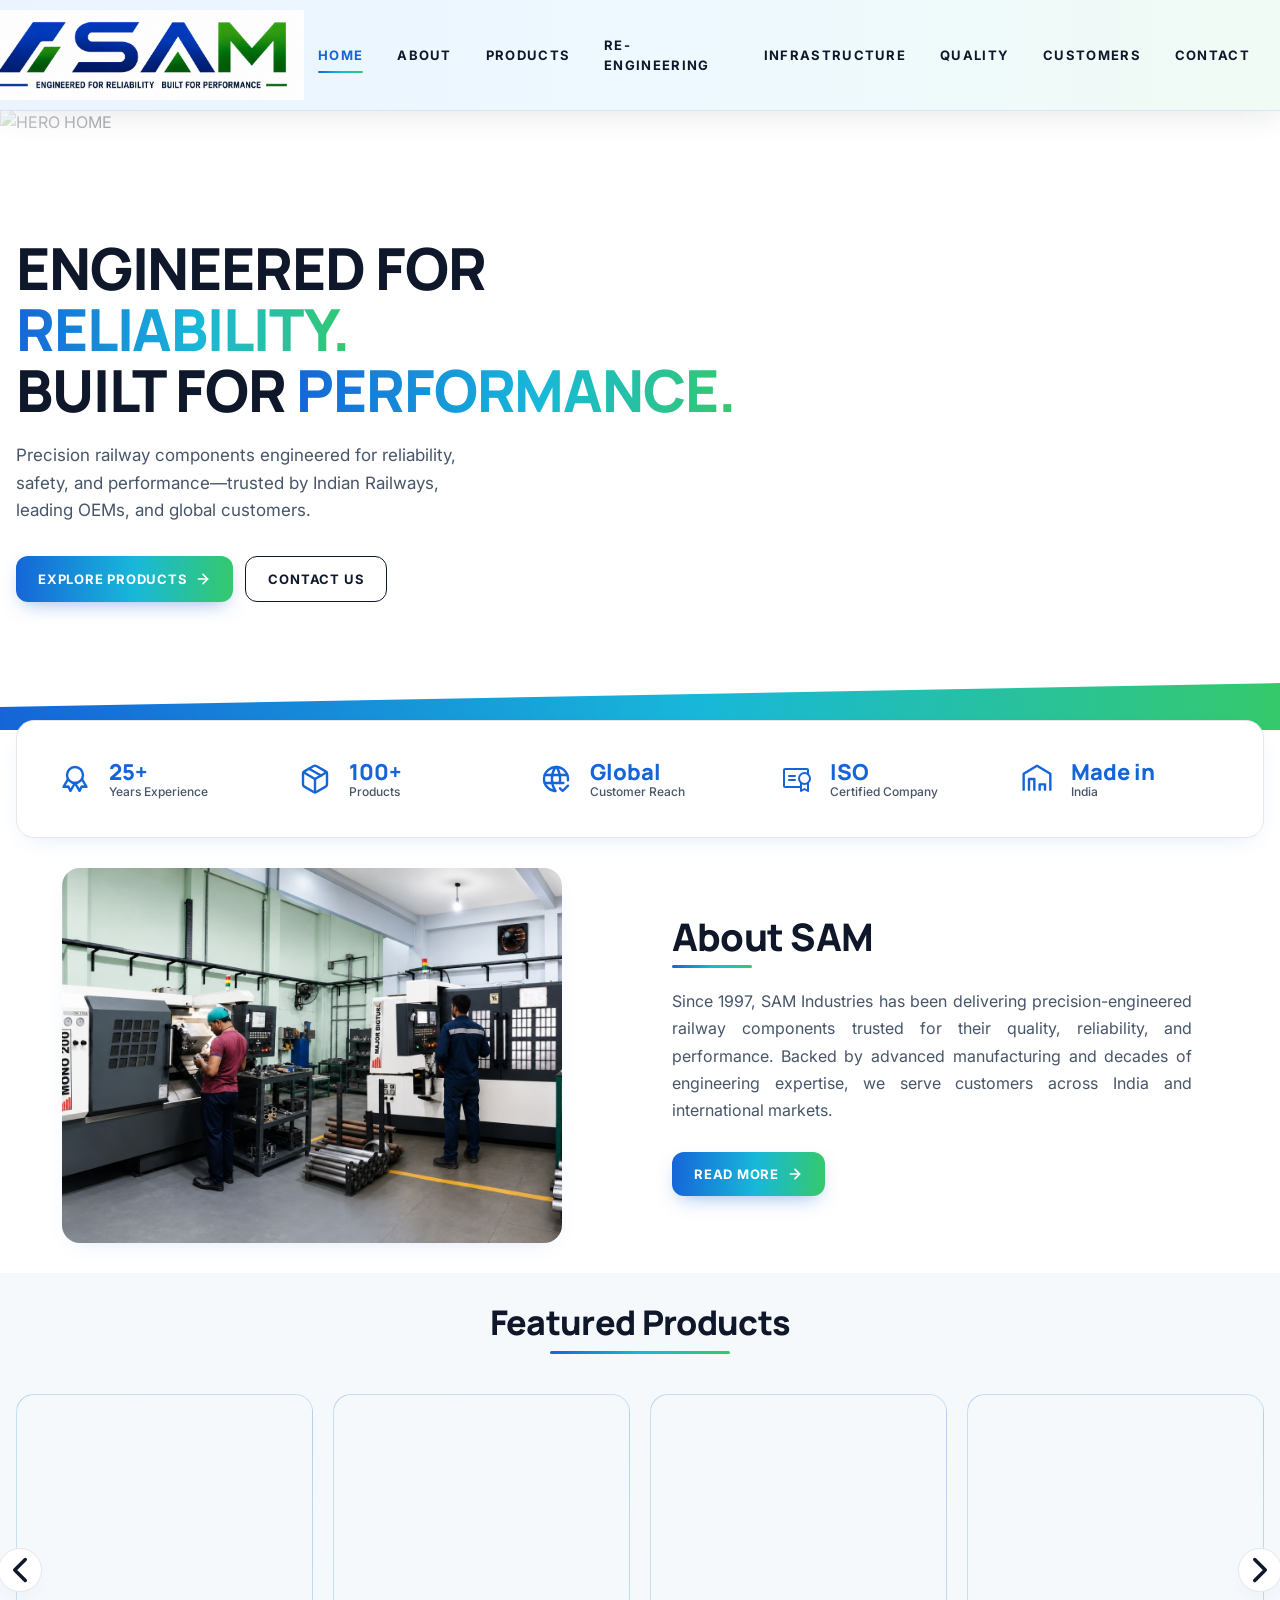
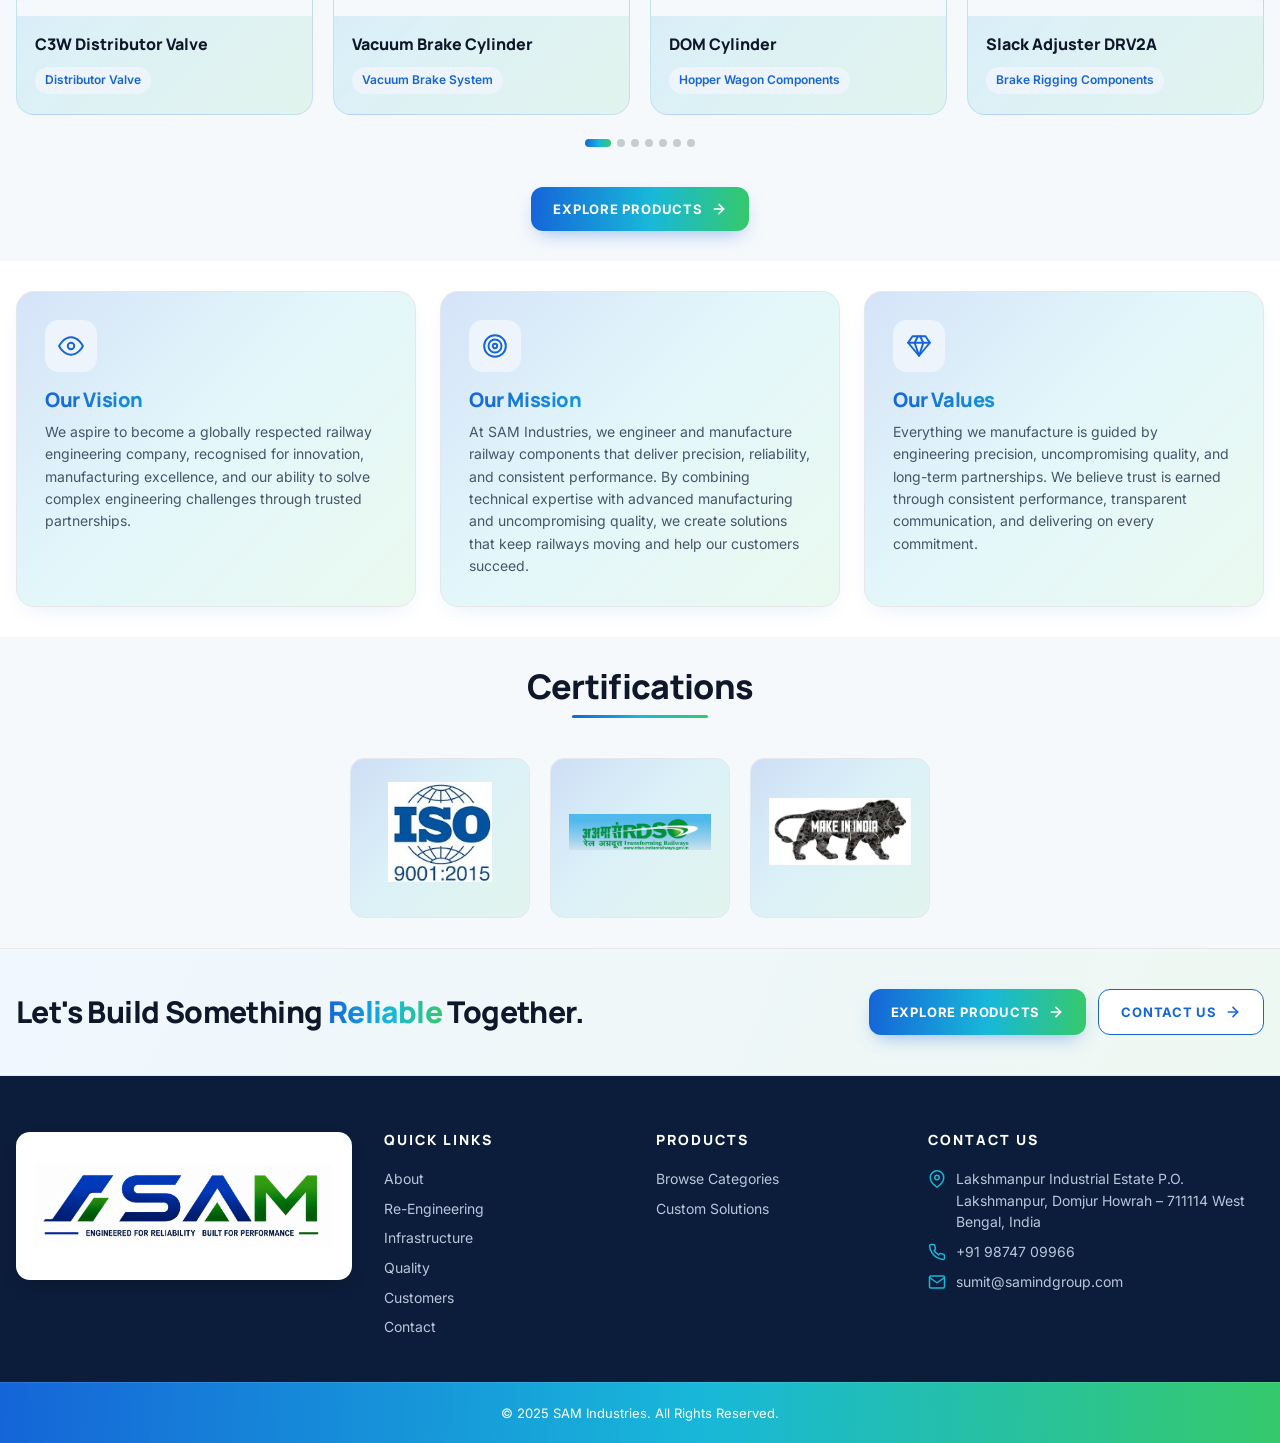
==== commit dc71e3b6: "Almost final website" ====
--- a/index.html
+++ b/index.html
@@ -2,7 +2,7 @@
 <html lang="en">
 <head>
 <meta charset="UTF-8">
-<link rel="icon" type="image/png" href="images/logo-nav.png">
+<link rel="icon" type="image/png" href="images/Website Other pics/SAM logo final.png">
 <meta name="viewport" content="width=device-width, initial-scale=1.0">
 <title>SAM Industries — Engineered for Reliability. Built for Performance.</title>
 <meta name="description" content="SAM Industries — precision engineering and manufacturing company delivering high-quality components and custom solutions across industries.">
@@ -16,15 +16,15 @@
 <!-- ============ NAVBAR ============ -->
 <nav class="navbar">
   <div class="container nav-inner">
-    <a href="index.html" class="logo brand-logo-nav-wrap"><img src="images/logo-nav.png" alt="SAM Industries" class="brand-logo-nav"></a>
+    <a href="index.html" class="logo brand-logo-nav-wrap"><img src="images/Website Other pics/SAM logo final.png" alt="SAM Industries" class="brand-logo-nav"></a>
     <div class="nav-menu">
       <a href="index.html" class="active">HOME</a>
       <a href="about.html">ABOUT</a>
       <a href="products.html">PRODUCTS</a>
-      <a href="oem.html">OEM</a>
+      <a href="oem.html">RE-ENGINEERING</a>
       <a href="infrastructure.html">INFRASTRUCTURE</a>
       <a href="quality.html">QUALITY</a>
-      <a href="clients.html">CLIENTS</a>
+      <a href="clients.html">CUSTOMERS</a>
       <a href="contact.html">CONTACT</a>
     </div>
     <button class="nav-toggle" aria-label="Toggle menu">
@@ -35,10 +35,10 @@
     <a href="index.html" class="active">HOME</a>
     <a href="about.html">ABOUT</a>
     <a href="products.html">PRODUCTS</a>
-    <a href="oem.html">OEM</a>
+    <a href="oem.html">RE-ENGINEERING</a>
     <a href="infrastructure.html">INFRASTRUCTURE</a>
     <a href="quality.html">QUALITY</a>
-    <a href="clients.html">CLIENTS</a>
+    <a href="clients.html">CUSTOMERS</a>
     <a href="contact.html">CONTACT</a>
   </div>
 </nav>
@@ -73,6 +73,7 @@
     -->
     </div>
   </div>
+    <div class="page-hero-wave"></div>
 </section>
 
 <!-- ============ STATS ============ -->
@@ -130,7 +131,7 @@
   <div class="container">
     <div class="about-preview">
       <div class="about-img">
-        <img src="images/home2.jpg" alt="SAM Industries facility">
+        <img src="images\website\homeabout.jpg" alt="SAM Industries facility">
       </div>
       <div>
 
@@ -208,21 +209,18 @@
     <div class="cert">
         <img src="images/certifications/iso-logo.jpg"
              alt="ISO 9001:2015">
-        <div class="cert-top">ISO</div>
-        <div class="cert-btm">Certified</div>
+
     </div>
 
     <div class="cert">
         <img src="images/certifications/rdso-logo.jpg"
              alt="RDSO Approved">
-        <div class="cert-top">RDSO</div><div class="cert-btm">Approved</div>
+
     </div>
 
     <div class="cert">
         <img src="images/certifications/made-in-india.jpg"
              alt="Make in India">
-
-        <div class="cert-top">Made in</div><div class="cert-btm">India</div>
     </div>
 
 </div>
@@ -249,20 +247,21 @@
   <div class="container">
     <div class="footer-grid">
       <div>
-        <div class="brand-logo-footer-wrap"><img src="images/logo-nav.png" alt="SAM Industries" class="brand-logo-footer"></div>
+        <div class="brand-logo-footer-wrap"><img src="images/Website Other pics/SAM logo final.png" alt="SAM Industries" class="brand-logo-footer"></div>
       </div>
       <div>
         <h4>Quick Links</h4>
         <a href="about.html">About</a>
-        <a href="leadership.html">Leadership</a>
+        <a href="oem.html">Re-Engineering</a>
         <a href="infrastructure.html">Infrastructure</a>
         <a href="quality.html">Quality</a>
+        <a href="clients.html">Customers</a>
         <a href="contact.html">Contact</a>
       </div>
       <div>
         <h4>Products</h4>
-        <a href="products.html">View All Products</a>
         <a href="products.html">Browse Categories</a>
+        <a href="oem.html">Custom Solutions</a>
       </div>
       <div>
         <h4>Contact Us</h4>
@@ -308,7 +307,7 @@
   {
     name: "Release Valve",
     category: "Vacuum Brake System",
-    image: "images/products/release-valve.png"
+    image: "images/products/release-valve-double-branch.png"
   },
   {
     name: "Support Reservoir",
--- a/styles.css
+++ b/styles.css
@@ -28,8 +28,13 @@
 
   --font-body:'Inter',system-ui,-apple-system,Segoe UI,Roboto,sans-serif;
   --font-display:'Manrope','Inter',system-ui,sans-serif;
-
-  --container:1400px;
+  --card-gradient: linear-gradient(
+    135deg,
+    rgba(21,101,216,.18) 0%,
+    rgba(24,184,217,.12) 45%,
+    rgba(53,201,107,.10) 100%
+);
+  --container:1450px;
 }
 
 *,*::before,*::after{box-sizing:border-box;margin:0;padding:0}
@@ -64,7 +69,7 @@
 @media(min-width:768px){.section{padding-block:88px}}
 @media(min-width:1280px){.section{padding-block:112px}}
 */
-.section{padding-block:50px;}
+.section{padding-block:30px;}
 
 
 .bg-muted{background:var(--bg-muted)}
@@ -77,16 +82,23 @@
   font-size:12px;font-weight:800;letter-spacing:.24em;text-transform:uppercase;
   color:var(--brand-blue);margin-bottom:12px;text-align:center;
 }
+/*
+
+.section-title::after{/*
+  content:"";position:absolute;left:20%;right:20%;bottom:7px;height:3px;border-radius:3px;
+  background:var(--gradient-underline);
+  content:"";position:absolute;left:0;bottom:0;height:3px;width:70px;border-radius:3px;background:var(--gradient-underline)
+}*/
 .section-title{
   font-size:clamp(24px,3vw,34px);font-weight:800;text-align:center;
   padding-bottom:12px;position:relative;display:inline-block;
 }
 .section-title-wrap{text-align:center;margin-bottom:40px}
-.section-title::after{/*
-  content:"";position:absolute;left:20%;right:20%;bottom:7px;height:3px;border-radius:3px;
-  background:var(--gradient-underline);*/
-  content:"";position:absolute;left:0;bottom:0;height:3px;width:70px;border-radius:3px;background:var(--gradient-underline)
-}
+.section-title::after{
+  content:"";position:absolute;left:20%;right:20%;bottom:0;height:3px;border-radius:3px;
+  background:var(--gradient-underline);
+}
+
 .section-lead{max-width:720px;margin:16px auto 0;text-align:center;color:var(--ink-muted);font-size:15px}
 
 /* =============== Buttons =============== */
@@ -108,9 +120,25 @@
 
 /* =============== Navbar =============== */
 .navbar{
-  position:fixed;top:0;left:0;right:0;z-index:50;
-  background:rgba(255,255,255,.92);backdrop-filter:blur(12px);
-  border-bottom:1px solid var(--hairline);
+    position:fixed;
+    top:0;
+    left:0;
+    right:0;
+    z-index:50;
+
+    background:linear-gradient(
+        90deg,
+        #EAF3FF 0%,
+        #EEF9FF 55%,
+        #F0FBF5 100%
+    );
+
+    border-bottom:1px solid rgba(21,101,216,.12);
+
+    box-shadow:0 8px 25px rgba(15,23,42,.08);
+}
+.navbar .container{
+    padding-left:20px;
 }
 .nav-inner{
   display:flex;align-items:center;justify-content:space-between;
@@ -120,7 +148,9 @@
 .logo .logo-title{font-family:var(--font-display);font-weight:800;font-size:26px;letter-spacing:-.02em;
   background:var(--gradient);-webkit-background-clip:text;background-clip:text;color:transparent}
 .logo .logo-sub{font-size:10px;font-weight:700;letter-spacing:.28em;color:var(--ink-muted);margin-top:2px}
-
+.brand-logo-nav-wrap{
+    margin-left: -40px;
+}
 .nav-menu{display:none;gap:6px;align-items:center}
 @media(min-width:1024px){.nav-menu{display:flex}}
 .nav-menu a{
@@ -219,13 +249,12 @@
     inset:0;
     z-index:1;
 
-    background:linear-gradient(
+    background: linear-gradient(
         90deg,
-        rgba(255,255,255,.95) 0%,
-        rgba(255,255,255,.88) 35%,
-        rgba(255,255,255,.45) 60%,
-        rgba(255,255,255,0) 100%
-    );
+        rgba(255,255,255,0.75) 0%,
+        rgba(255,255,255,0.35) 35%,
+        rgba(255,255,255,0.08) 60%,
+        transparent 80%)
 }
 /*
 @media(min-width:900px){
@@ -238,7 +267,7 @@
 
 /* =============== Stats strip =============== */
 .stats-strip{
-  margin-top:-40px;position:relative;z-index:5;
+  margin-top:-10px;position:relative;z-index:5;
 }
 .stats-card{
   background:#fff;border:1px solid var(--hairline);border-radius:var(--radius-card);
@@ -294,7 +323,7 @@
 @media(max-width:1279px){.carousel-track{grid-template-columns:repeat(3,minmax(0,1fr))}}
 @media(max-width:1023px){.carousel-track{grid-template-columns:repeat(2,minmax(0,1fr))}}
 @media(max-width:639px){.carousel-track{grid-template-columns:1fr}}
-
+/*
 .product-card{
   background:#fff;border:1px solid var(--hairline);border-radius:var(--radius-card);
   overflow:hidden;transition:all .35s ease;position:relative;
@@ -304,6 +333,30 @@
   transform:translateY(-8px);box-shadow:var(--shadow-card-hover);border-color:transparent;
   background-image:linear-gradient(#fff,#fff),var(--gradient);
   background-origin:border-box;background-clip:padding-box,border-box;
+}
+*/
+.product-card{
+    background:var(--card-gradient);
+    border:1px solid rgba(21,101,216,.12);
+    border-radius:var(--radius-card);
+    overflow:hidden;
+    transition:all .35s ease;
+    position:relative;
+    display:flex;
+    flex-direction:column;
+}
+.product-card:hover{
+    background:#fff;
+    transform:translateY(-8px);
+    box-shadow:var(--shadow-card-hover);
+    border-color:transparent;
+
+    background-image:
+        linear-gradient(#fff,#fff),
+        var(--gradient);
+
+    background-origin:border-box;
+    background-clip:padding-box,border-box;
 }
 .product-card .p-img{aspect-ratio:4/3;overflow:hidden;background:#f6f9fc;display:flex;align-items:center;justify-content:center}
 .product-card .p-img img{width:100%;height:100%;object-fit:contain;padding:12px;transition:transform .5s ease}
@@ -336,11 +389,11 @@
 .vmv-grid{display:grid;grid-template-columns:1fr;gap:20px}
 @media(min-width:768px){.vmv-grid{grid-template-columns:repeat(3,1fr);gap:24px}}
 .vmv-card{
-  background:#fff;border:1px solid var(--hairline);border-radius:var(--radius-card);
+  background:var(--card-gradient);border:1px solid var(--hairline);border-radius:var(--radius-card);
   padding:28px;box-shadow:var(--shadow-card);transition:all .35s ease;
   display:flex;flex-direction:column;
 }
-.vmv-card:hover{transform:translateY(-6px);box-shadow:var(--shadow-card-hover)}
+.vmv-card:hover{background:#fff;transform:translateY(-6px);box-shadow:var(--shadow-card-hover)}
 .vmv-card .vmv-icon{
   width:52px;height:52px;border-radius:14px;background:#eef4fb;color:var(--brand-blue);
   display:inline-flex;align-items:center;justify-content:center;margin-bottom:16px;transition:all .3s ease;
@@ -382,7 +435,7 @@
 .cert{
   width:180px;
   height:160px;
-  background:#fff;
+  background:var(--card-gradient);
   border:1px solid var(--hairline);
   border-radius:14px;
 
@@ -402,6 +455,7 @@
 }
 
 .cert:hover{
+  background: #fff;
   transform:translateY(-4px);
   box-shadow:var(--shadow-card);
 }
@@ -419,7 +473,7 @@
 }
 .cert img{
     max-width:80%;
-    max-height:55px;
+    max-height:100px;
     width:auto;
     height:auto;
     object-fit:contain;
@@ -465,7 +519,12 @@
 .page-hero .ph-bg img{width:100%;height:100%;object-fit:cover}
 .page-hero .ph-bg::after{
   content:"";position:absolute;inset:0;
-  background:linear-gradient(90deg,rgba(11,29,58,.92) 0%,rgba(11,29,58,.75) 55%,rgba(11,29,58,.35) 100%);
+  background: linear-gradient(
+        90deg,
+        rgba(255,255,255,0.75) 0%,
+        rgba(255,255,255,0.35) 35%,
+        rgba(255,255,255,0.08) 60%,
+        transparent 80%);
 }
 .page-hero .container{position:relative;z-index:2}
 .page-hero .breadcrumb{font-size:13px;color:#B9C6DC;margin-bottom:10px}
@@ -485,7 +544,25 @@
 .page-hero.light .breadcrumb{color:var(--ink-muted)}
 .page-hero.light h1{color:var(--ink)}
 .page-hero.light p{color:var(--ink-muted)}
-
+.page-hero-wave{
+    position:absolute;
+    left:0;
+    right:0;
+    bottom:-1px;
+
+    height:60px;
+
+    background:var(--gradient);
+
+    clip-path:polygon(
+        0 60%,
+        100% 20%,
+        100% 100%,
+        0 100%
+    );
+
+    z-index:2;
+}
 /* =============== Capability grid (about) =============== */
 .cap-grid{
   display:grid;gap:16px;
@@ -494,10 +571,10 @@
 @media(min-width:768px){.cap-grid{grid-template-columns:repeat(4,1fr)}}
 @media(min-width:1200px){.cap-grid{grid-template-columns:repeat(7,1fr)}}
 .cap{
-  background:#fff;border:1px solid var(--hairline);border-radius:var(--radius-card);
+  background:var(--card-gradient);border:1px solid var(--hairline);border-radius:var(--radius-card);
   padding:22px 16px;text-align:center;transition:all .3s ease;
 }
-.cap:hover{transform:translateY(-4px);box-shadow:var(--shadow-card)}
+.cap:hover{background:#fff;transform:translateY(-4px);box-shadow:var(--shadow-card)}
 .cap-icon{width:44px;height:44px;color:var(--brand-blue);margin:0 auto 12px}
 .cap-icon svg{width:100%;height:100%;stroke-width:1.6}
 .cap h4{font-size:14px;font-weight:800;color:var(--ink);padding-bottom:8px;position:relative;display:inline-block;margin-bottom:8px}
@@ -527,16 +604,45 @@
   background-size:70%;background-position:center;background-repeat:no-repeat}
 
 /* Why choose grid */
-.why-grid{display:grid;grid-template-columns:repeat(2,1fr);gap:20px}
-@media(min-width:900px){.why-grid{grid-template-columns:repeat(4,1fr)}}
-@media(min-width:1200px){.why-grid{grid-template-columns:repeat(7,1fr)}}
-.why{background:#fff;border:1px solid var(--hairline);border-radius:var(--radius-card);padding:20px 14px;text-align:center;transition:.3s}
-.why:hover{transform:translateY(-4px);box-shadow:var(--shadow-card)}
-.why .why-icon{width:40px;height:40px;color:var(--brand-blue);margin:0 auto 10px}
+.why-grid{
+    display:flex;
+    flex-wrap:wrap;
+    justify-content:center;
+    gap:20px;
+}
+
+.why{
+    width:170px;
+}
+/*@media(min-width:900px){.why-grid{grid-template-columns:repeat(4,1fr)}}
+@media(min-width:1200px){.why-grid{grid-template-columns:repeat(7,1fr)}}*/
+.why{background:var(--card-gradient);border:1px solid var(--hairline);border-radius:var(--radius-card);padding:20px 14px;text-align:center;transition:.3s}
+.why:hover{background:#fff;transform:translateY(-4px);box-shadow:var(--shadow-card)}
+/*.why .why-icon{width:40px;height:40px;color:var(--brand-blue);margin:0 auto 10px}*/
+.why .why-icon{
+    width:54px;
+    height:54px;
+    color:var(--brand-blue);
+    margin:0 auto 16px;
+}
+/* Award */
+.why:nth-child(1) .why-icon{
+    width:62px;
+    height:62px;
+}
+
+/* Shield */
+.why:nth-child(2) .why-icon{
+    width:58px;
+    height:58px;
+}
+.why .why-icon svg{
+    width:100%;
+    height:100%;
+}
 .why h5{font-size:13px;font-weight:800;padding-bottom:8px;margin-bottom:6px;position:relative;display:inline-block}
 .why h5::after{content:"";position:absolute;left:15%;right:15%;bottom:0;height:2px;background:var(--gradient-underline);border-radius:2px}
 .why p{font-size:12px;line-height:1.5}
-
 /* Commitment banner */
 
 .commit-banner{
@@ -601,8 +707,8 @@
 
 .principles-grid{display:grid;grid-template-columns:1fr;gap:20px}
 @media(min-width:768px){.principles-grid{grid-template-columns:repeat(3,1fr)}}
-.principle{background:#fff;border:1px solid var(--hairline);border-radius:var(--radius-card);padding:24px;text-align:center;transition:.3s}
-.principle:hover{transform:translateY(-4px);box-shadow:var(--shadow-card)}
+.principle{background:var(--card-gradient);border:1px solid var(--hairline);border-radius:var(--radius-card);padding:24px;text-align:center;transition:.3s}
+.principle:hover{background:#fff;transform:translateY(-4px);box-shadow:var(--shadow-card)}
 .principle .p-icon{width:56px;height:56px;border-radius:999px;display:inline-flex;align-items:center;justify-content:center;margin-bottom:14px;color:#fff}
 .principle .p-icon.blue{background:var(--brand-blue)}
 .principle .p-icon.green{background:var(--brand-green)}
@@ -666,11 +772,13 @@
 .product-grid .empty{grid-column:1/-1;padding:40px;text-align:center;color:var(--ink-muted);font-size:14px}
 
 .custom-banner{
+    max-width:1200px;
+    margin:40px auto 0;
   margin-top:40px;background:linear-gradient(115deg,#eef4fb 0%,#eefaf6 100%);
   border:1px solid var(--hairline);border-radius:var(--radius-card);overflow:hidden;
   display:grid;grid-template-columns:1fr;
 }
-@media(min-width:900px){.custom-banner{grid-template-columns:1fr 320px}}
+@media(min-width:900px){.custom-banner{grid-template-columns:1fr 420px;}}
 .custom-banner .cb-body{padding:28px;display:flex;gap:18px;align-items:flex-start}
 @media(min-width:768px){.custom-banner .cb-body{padding:36px 44px}}
 .custom-banner .cb-icon{
@@ -695,9 +803,9 @@
 
 .capacity-grid{display:grid;grid-template-columns:1fr;gap:16px}
 @media(min-width:640px){.capacity-grid{grid-template-columns:repeat(2,1fr)}}
-@media(min-width:900px){.capacity-grid{grid-template-columns:repeat(4,1fr)}}
+@media(min-width:900px){.capacity-grid{grid-template-columns:repeat(3,1fr)}}
 .capacity-card{
-  background:linear-gradient(135deg,#eef7f2 0%,#eef4fb 100%);
+  background:var(--card-gradient);
   border:1px solid var(--hairline);border-radius:var(--radius-card);padding:22px;
   display:flex;gap:14px;align-items:flex-start;
 }
@@ -725,15 +833,123 @@
 .equip-card p{font-size:12px;color:var(--ink-muted);margin-top:4px;line-height:1.5}
 
 .gallery-grid{
-  display:grid;gap:12px;
-  grid-template-columns:repeat(2,1fr);
-}
-@media(min-width:768px){.gallery-grid{grid-template-columns:repeat(5,1fr)}}
-.gallery-grid .g{aspect-ratio:4/3;overflow:hidden;border-radius:14px;background:#eee}
-.gallery-grid .g img{width:100%;height:100%;object-fit:cover;transition:transform .5s}
-.gallery-grid .g:hover img{transform:scale(1.05)}
-.gallery-grid .g.wide{grid-column:span 2}
-
+    display:grid;
+    grid-template-columns:repeat(12,1fr);
+    grid-auto-rows:90px;
+    gap:18px;
+}
+
+/* Common Styling */
+
+.gallery-grid .g{
+    overflow:hidden;
+    border-radius:22px;
+    background:#eee;
+    box-shadow:0 10px 25px rgba(0,0,0,.08);
+}
+
+.gallery-grid .g img{
+    width:100%;
+    height:100%;
+    object-fit:cover;
+    transition:.5s;
+}
+
+.gallery-grid .g:hover img{
+    transform:scale(1.06);
+}
+/* 1 */
+.img1{
+    grid-column:1 / 5;
+    grid-row:1 / 6;
+}
+
+/* 2 */
+.img2{
+    grid-column:5 / 8;
+    grid-row:1 / 3;
+}
+
+/* 3 */
+.img3{
+    grid-column:8 / 10;
+    grid-row:1 / 3;
+}
+
+/* 4 */
+.img4{
+    grid-column:10 / 13;
+    grid-row:1 / 4;
+}
+
+/* 5 */
+.img5{
+    grid-column:5 / 10;
+    grid-row:3 / 6;
+}
+
+/* 6 */
+.img6{
+    grid-column:10 / 13;
+    grid-row:4 / 7;
+}
+
+/* 7 */
+.img7{
+    grid-column:1 / 4;
+    grid-row:6 / 8;
+}
+
+/* 8 */
+.img8{
+    grid-column:4 / 7;
+    grid-row:6 / 8;
+}
+
+/* 9 */
+.img9{
+    grid-column:7 / 10;
+    grid-row:6 / 8;
+}
+
+/* 10 */
+.img10{
+    grid-column:10 / 13;
+    grid-row:7 / 10;
+}
+
+/* 11 */
+.img11{
+    grid-column:1 / 10;
+    grid-row:8 / 10;
+}
+
+@media (max-width:991px){
+
+.gallery-grid{
+    grid-template-columns:repeat(2,1fr);
+    grid-auto-rows:220px;
+}
+
+.gallery-item{
+    grid-column:auto !important;
+    grid-row:auto !important;
+}
+
+}
+@media(max-width:640px){
+
+.gallery-grid{
+    grid-template-columns:1fr;
+    grid-auto-rows:220px;
+}
+
+.gallery-grid .g{
+    grid-column:auto !important;
+    grid-row:auto !important;
+}
+
+}
 /* =============== Clients =============== */
 .trust-strip{
   background:#fff;border:1px solid var(--hairline);border-radius:var(--radius-card);
@@ -774,17 +990,21 @@
 .footprint-map{background:#fff;border:1px solid var(--hairline);border-radius:14px;overflow:hidden;position:relative;min-height:280px}
 .footprint-map svg{display:block;width:100%;height:100%}
 
-.testimonials{position:relative}
-.testimonial-track{display:grid;grid-template-columns:repeat(3,1fr);gap:20px;transition:opacity .3s}
-@media(max-width:900px){.testimonial-track{grid-template-columns:1fr}}
-.testimonial{background:#fff;border:1px solid var(--hairline);border-radius:var(--radius-card);padding:24px;box-shadow:var(--shadow-sm)}
-.testimonial .stars{color:#f5b400;display:flex;gap:2px;margin-bottom:10px}
-.testimonial .stars svg{width:16px;height:16px;fill:currentColor}
-.testimonial .quote{font-size:14px;color:var(--ink);line-height:1.7}
-.testimonial .who{display:flex;gap:12px;align-items:center;margin-top:16px;padding-top:14px;border-top:1px dashed var(--hairline)}
-.testimonial .who .avatar{width:36px;height:36px;border-radius:999px;background:var(--gradient);color:#fff;display:inline-flex;align-items:center;justify-content:center;font-weight:800;font-size:12px}
-.testimonial .who h6{font-size:13px;font-weight:800;color:var(--brand-blue)}
-.testimonial .who small{font-size:12px;color:var(--ink-muted)}
+.testimonials{position:relative;max-width:1040px;margin:0 auto}
+.testimonial-track{transition:opacity .3s}
+.testimonial-slide{display:grid;grid-template-columns:minmax(280px,420px) 1fr;gap:56px;align-items:center;background:#fff;border:1px solid var(--hairline);border-radius:20px;padding:36px 44px;box-shadow:var(--shadow-sm)}
+@media(max-width:820px){.testimonial-slide{grid-template-columns:1fr;gap:28px;padding:24px}}
+.ts-cert-frame{background:linear-gradient(180deg,#eef4fb 0%,#e6eef8 100%);border-radius:14px;padding:22px;box-shadow:inset 0 0 0 1px rgba(21,101,216,.08);display:flex;align-items:center;justify-content:center}
+.ts-cert-frame img{width:100%;height:auto;max-height:340px;object-fit:contain;border-radius:6px;background:#fff;box-shadow:0 8px 24px -12px rgba(21,101,216,.25)}
+.ts-body{display:flex;flex-direction:column;gap:14px}
+.ts-quote-mark{color:var(--brand-blue);line-height:0}
+.ts-quote-mark svg{width:44px;height:44px}
+.ts-quote{font-size:18px;line-height:1.7;color:var(--ink);font-weight:500;margin:0}
+@media(max-width:820px){.ts-quote{font-size:16px}}
+.ts-divider{border:0;border-top:1px dashed var(--hairline);margin:6px 0}
+.ts-meta h6{font-size:15px;font-weight:800;color:var(--ink);margin:0 0 4px}
+.ts-meta small{font-size:13px;color:var(--ink-muted)}
+
 
 .partnership{
   background:linear-gradient(115deg,#0B1D3A 0%,#122a55 100%);color:#fff;
@@ -841,7 +1061,7 @@
 .get-in-touch h3::after{content:"";position:absolute;left:0;bottom:0;height:3px;width:48px;background:var(--gradient-underline);border-radius:3px}
 .get-in-touch p{font-size:14px;color:var(--ink-muted);line-height:1.6}
 .gt-blocks{display:grid;grid-template-columns:1fr;gap:16px}
-@media(min-width:768px){.gt-blocks{grid-template-columns:repeat(3,1fr)}}
+@media(min-width:768px){.gt-blocks{grid-template-columns:repeat(2,1fr)}}
 .gt-block{background:#fff;border:1px solid var(--hairline);border-radius:14px;padding:18px;text-align:center}
 .gt-block .gt-icon{width:44px;height:44px;color:var(--brand-blue);margin:0 auto 10px}
 .gt-block h5{font-size:14px;font-weight:800;margin-bottom:8px}
@@ -951,10 +1171,37 @@
   text-align:center;font-family:var(--font-display);font-size:20px;font-weight:800;
   color:var(--brand-blue);letter-spacing:.04em;text-transform:uppercase;margin-bottom:22px;
 }
-.oem-panel-body{display:grid;grid-template-columns:1fr;gap:20px}
-@media(min-width:640px){.oem-panel-body{grid-template-columns:1fr 1fr;align-items:center}}
-.oem-cap-img{border-radius:12px;overflow:hidden;aspect-ratio:4/3}
-.oem-cap-img img{width:100%;height:100%;object-fit:cover;display:block}
+.oem-panel-body{
+    display:grid;
+    grid-template-columns:1fr 1fr;
+    gap:24px;
+    align-items:center;
+}
+
+@media (max-width:768px){
+    .oem-panel-body{
+        grid-template-columns:1fr;
+    }
+}
+.oem-cap-img{
+    min-height:360px;
+    padding:8px;
+    background:#f8fafc;
+    border-radius:14px;
+    min-height:360px;
+
+    display:flex;
+    justify-content:center;
+    align-items:center;
+}
+
+.oem-cap-img img{
+    max-width:100%;
+    max-height:420px;
+    width:auto;
+    height:auto;
+    object-fit:contain;
+}
 .oem-check-list,.oem-dot-list{list-style:none;padding:0;margin:0;display:flex;flex-direction:column;gap:10px}
 .oem-check-list li,.oem-dot-list li{
   position:relative;padding-left:28px;font-size:14px;font-weight:600;color:var(--ink);
@@ -972,20 +1219,20 @@
 .oem-re h4{font-family:var(--font-display);font-size:16px;font-weight:800;color:var(--ink);margin-bottom:10px;letter-spacing:.01em}
 .oem-re p{font-size:14px;color:var(--ink-muted);margin-bottom:12px}
 .oem-re-foot{font-size:13px;color:var(--ink-muted);margin-top:14px}
-
-.oem-why-grid{
+/*
+.why-grid{
   display:grid;grid-template-columns:repeat(2,1fr);gap:22px;
 }
-@media(min-width:700px){.oem-why-grid{grid-template-columns:repeat(4,1fr)}}
-@media(min-width:1100px){.oem-why-grid{grid-template-columns:repeat(8,1fr)}}
-.oem-why{text-align:center;padding:6px}
-.oem-why-icon{
+@media(min-width:700px){.why-grid{grid-template-columns:repeat(4,1fr)}}
+@media(min-width:1100px){.why-grid{grid-template-columns:repeat(8,1fr)}}
+.why{text-align:center;padding:6px}
+.why-icon{
   width:72px;height:72px;margin:0 auto 12px;color:var(--brand-blue);
   display:grid;place-items:center;
 }
-.oem-why-icon svg{width:52px;height:52px;stroke-width:1.5}
-.oem-why h5{font-family:var(--font-display);font-size:12px;font-weight:800;letter-spacing:.06em;text-transform:uppercase;color:var(--ink);line-height:1.35}
-
+.why-icon svg{width:52px;height:52px;stroke-width:1.5}
+.why h5{font-family:var(--font-display);font-size:12px;font-weight:800;letter-spacing:.06em;text-transform:uppercase;color:var(--ink);line-height:1.35}
+*/
 .oem-enquiry{
   padding:56px 0;
   background:linear-gradient(90deg,var(--brand-blue),var(--brand-green));
@@ -1130,10 +1377,10 @@
 .qv2-overview .eyebrow{color:var(--brand-blue);font-size:12px;font-weight:800;letter-spacing:.22em;text-transform:uppercase;margin-bottom:10px;text-align:left}
 .qv2-overview h2{font-family:var(--font-display);font-size:clamp(24px,2.6vw,32px);font-weight:800;color:var(--ink);position:relative;padding-bottom:10px;display:inline-block}
 .qv2-overview h2::after{content:"";position:absolute;left:0;bottom:0;height:3px;width:70px;border-radius:3px;background:linear-gradient(90deg,var(--brand-blue),var(--brand-cyan),var(--brand-green))}
-.qv2-overview p{color:var(--ink-muted);margin-top:14px;font-size:15px;line-height:1.75;max-width:560px}
+.qv2-overview p{color:var(--ink-muted);margin-top:14px;font-size:15px;line-height:1.75;max-width:none}
 
 /* Policy card */
-.qv2-policy-wrap{padding:20px 0 60px}
+.qv2-policy-wrap{padding:20px 0 20px}
 .qv2-policy{background:linear-gradient(120deg,#eef6ff 0%,#effaf3 100%);border:1px solid #dbe8f5;border-radius:20px;padding:36px;display:grid;grid-template-columns:1fr;gap:22px;align-items:center}
 @media(min-width:768px){.qv2-policy{grid-template-columns:auto 1fr;padding:44px 52px;gap:36px}}
 .qv2-policy .qv2-shield{width:88px;height:88px;border-radius:16px;background:#fff;border:1px solid #dbe8f5;display:inline-flex;align-items:center;justify-content:center;color:var(--brand-blue);box-shadow:0 6px 18px -8px rgba(20,80,180,.25)}
@@ -1145,7 +1392,7 @@
 .qv2-policy .qv2-p-quote::after{content:"”";right:0;bottom:-24px}
 
 /* Section titles */
-.qv2-section{padding:70px 0}
+.qv2-section{padding:30px 0}
 .qv2-section.bg-muted{background:#F6F9FC}
 .qv2-heading{text-align:center;margin-bottom:44px}
 .qv2-heading .eyebrow{color:var(--brand-blue);font-size:12px;font-weight:800;letter-spacing:.24em;text-transform:uppercase}
@@ -1184,9 +1431,9 @@
 
 /* Certifications */
 .qv2-certs{display:grid;grid-template-columns:1fr;gap:20px}
-@media(min-width:900px){.qv2-certs{grid-template-columns:repeat(3,1fr)}}
-.qv2-cert{background:#fff;border:1px solid var(--hairline);border-radius:16px;padding:22px;display:grid;grid-template-columns:96px 1fr;gap:18px;align-items:center;transition:.3s}
-.qv2-cert:hover{transform:translateY(-3px);box-shadow:0 18px 40px -20px rgba(20,40,80,.22)}
+@media(min-width:900px){.qv2-certs{grid-template-columns:repeat(2,1fr)}}
+.qv2-cert{background:var(--card-gradient);border:1px solid var(--hairline);border-radius:16px;padding:22px;display:grid;grid-template-columns:96px 1fr;gap:18px;align-items:center;transition:.3s}
+.qv2-cert:hover{background:#fff;transform:translateY(-3px);box-shadow:0 18px 40px -20px rgba(20,40,80,.22)}
 .qv2-cert .qv2-cert-thumb{width:96px;height:120px;border-radius:8px;overflow:hidden;background:#eef4fb;display:flex;align-items:center;justify-content:center}
 .qv2-cert .qv2-cert-thumb img{width:100%;height:100%;object-fit:cover}
 .qv2-cert h4{font-family:var(--font-display);font-size:18px;font-weight:800;color:var(--brand-blue);margin-bottom:4px}
@@ -1216,6 +1463,7 @@
 .split p,
 .leader-card .l-bio,
 .footprint p,
+.qv2-overview p,
 .partnership p{
     text-align:justify;
 }
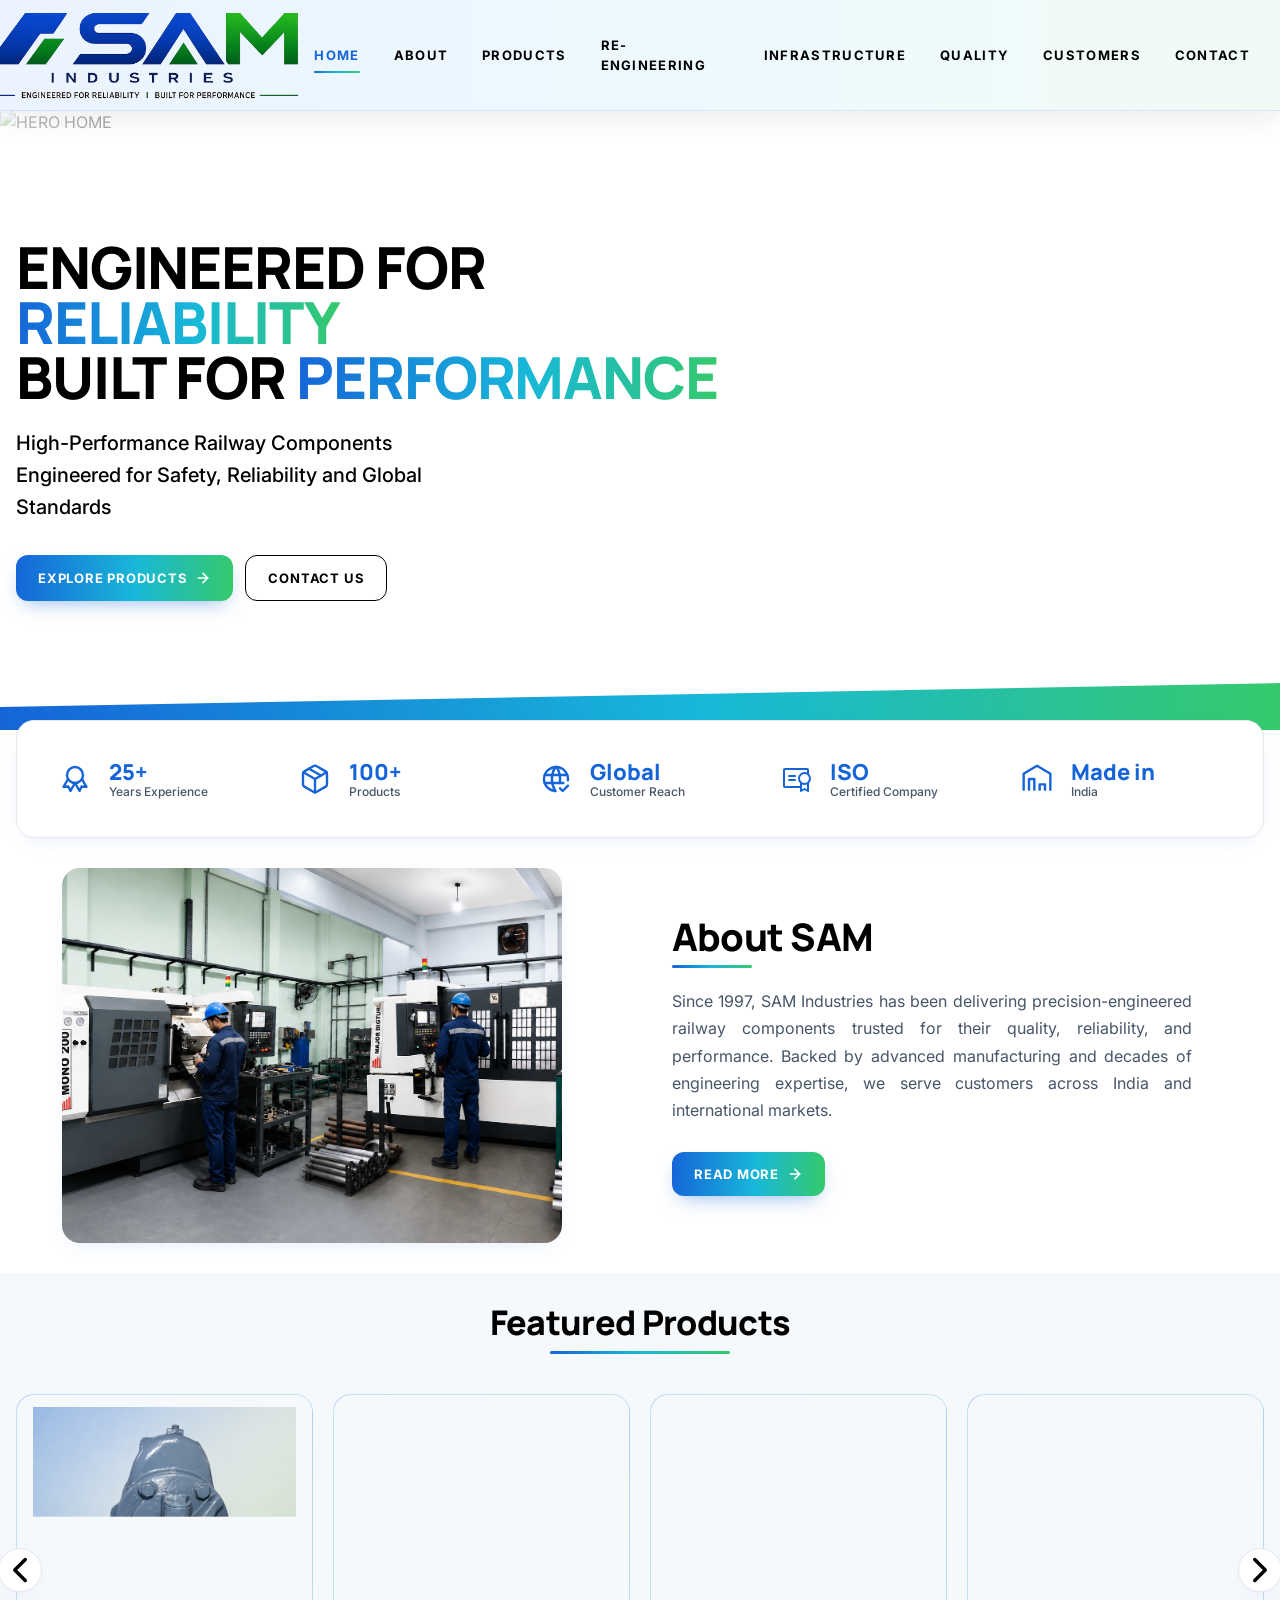
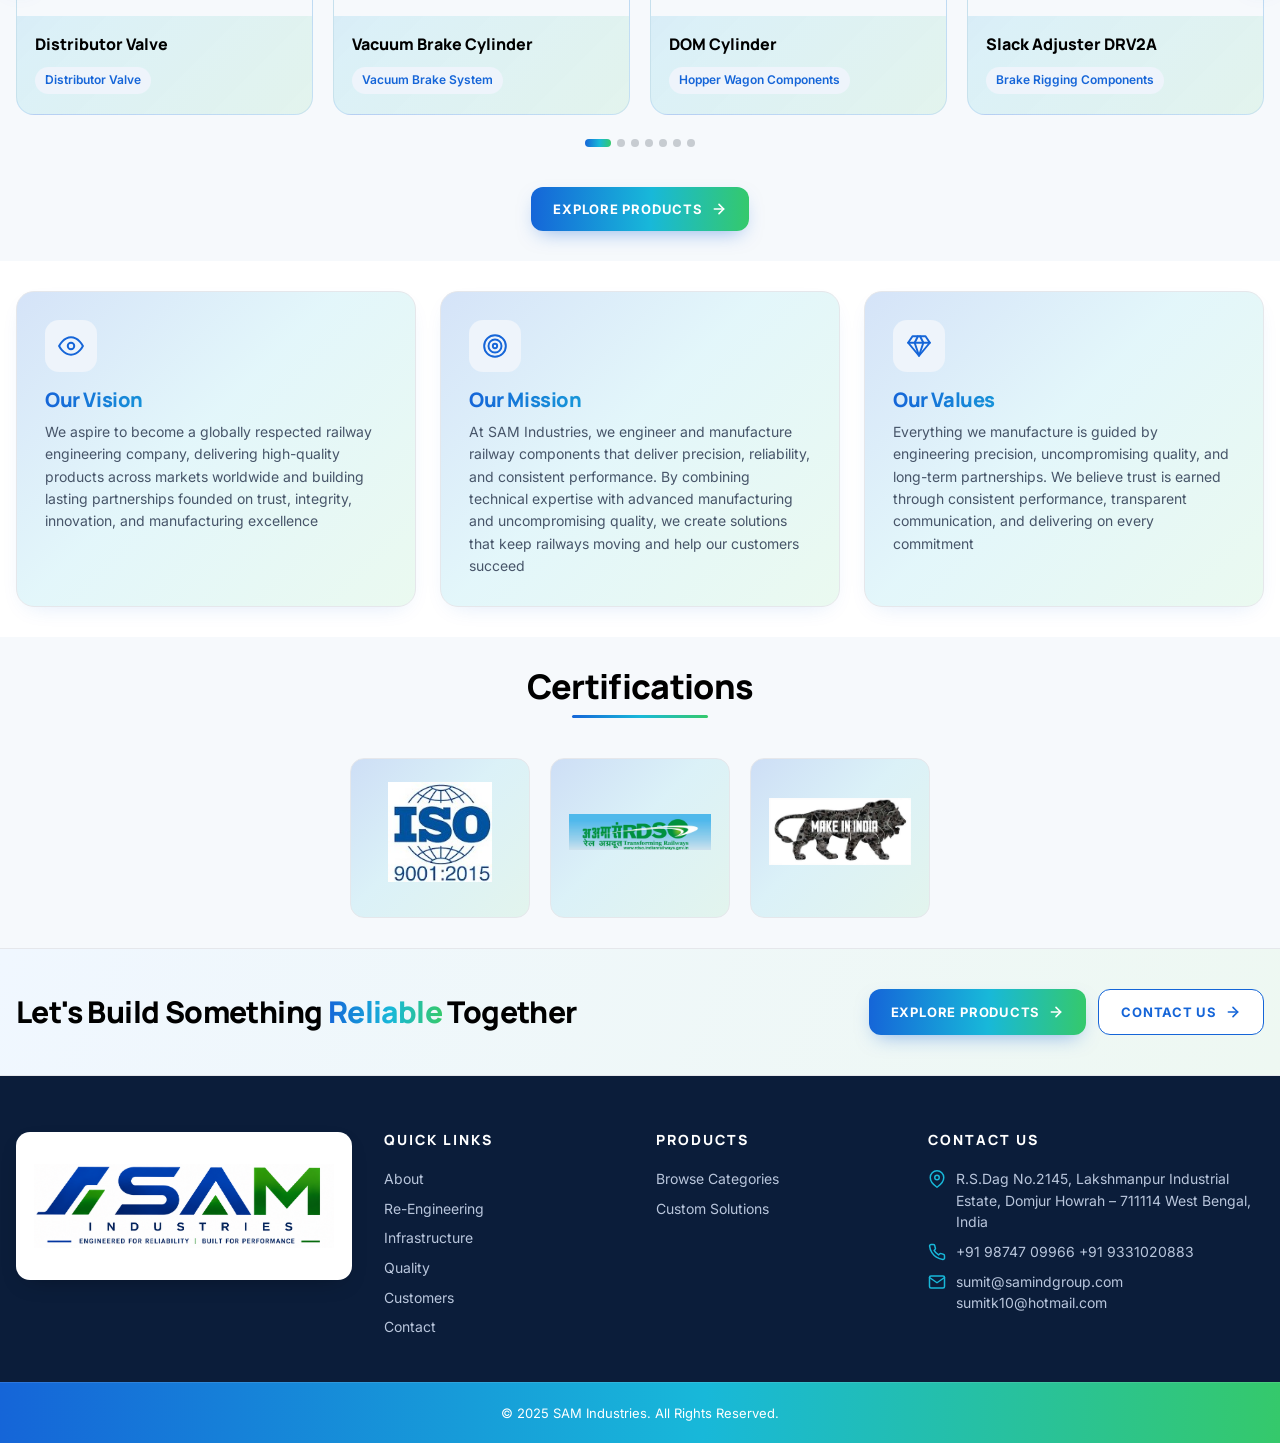
==== commit 0cea73e9: "new changes" ====
--- a/index.html
+++ b/index.html
@@ -16,7 +16,7 @@
 <!-- ============ NAVBAR ============ -->
 <nav class="navbar">
   <div class="container nav-inner">
-    <a href="index.html" class="logo brand-logo-nav-wrap"><img src="images/Website Other pics/SAM logo final.png" alt="SAM Industries" class="brand-logo-nav"></a>
+    <a href="index.html" class="logo brand-logo-nav-wrap"><img src="images/Website Other pics/SAM logo transperent.png" alt="SAM Industries" class="brand-logo-nav"></a>
     <div class="nav-menu">
       <a href="index.html" class="active">HOME</a>
       <a href="about.html">ABOUT</a>
@@ -55,10 +55,10 @@
       <div>
         <h1>
           ENGINEERED FOR<br>
-          <span class="text-gradient">RELIABILITY.</span><br>
-          BUILT FOR <span class="text-gradient">PERFORMANCE.</span>
+          <span class="text-gradient">RELIABILITY</span><br>
+          BUILT FOR <span class="text-gradient">PERFORMANCE</span>
         </h1>
-        <p class="hero-desc">Precision railway components engineered for reliability, safety, and performance—trusted by Indian Railways, leading OEMs, and global customers.</p>
+        <p class="hero-desc">High-Performance Railway Components Engineered for Safety, Reliability and Global Standards</p>
         <div class="hero-ctas">
           <a href="products.html" class="btn btn-primary">Explore Products
             <svg class="arrow" viewBox="0 0 24 24" fill="none" stroke="currentColor" stroke-width="2.4" stroke-linecap="round" stroke-linejoin="round"><line x1="5" y1="12" x2="19" y2="12"/><polyline points="12 5 19 12 12 19"/></svg>
@@ -131,7 +131,7 @@
   <div class="container">
     <div class="about-preview">
       <div class="about-img">
-        <img src="images\website\homeabout.jpg" alt="SAM Industries facility">
+        <img src="images/home 1.png" alt="SAM Industries facility">
       </div>
       <div>
 
@@ -175,17 +175,17 @@
       <div class="vmv-card">
         <div class="vmv-icon"><svg viewBox="0 0 24 24" fill="none" stroke="currentColor" stroke-width="1.8" stroke-linecap="round" stroke-linejoin="round"><path d="M1 12s4-8 11-8 11 8 11 8-4 8-11 8-11-8-11-8z"/><circle cx="12" cy="12" r="3"/></svg></div>
         <h3>Our Vision</h3>
-        <p>We aspire to become a globally respected railway engineering company, recognised for innovation, manufacturing excellence, and our ability to solve complex engineering challenges through trusted partnerships.</p>
+        <p>We aspire to become a globally respected railway engineering company, delivering high-quality products across markets worldwide and building lasting partnerships founded on trust, integrity, innovation, and manufacturing excellence</p>
       </div>
       <div class="vmv-card">
         <div class="vmv-icon"><svg viewBox="0 0 24 24" fill="none" stroke="currentColor" stroke-width="1.8" stroke-linecap="round" stroke-linejoin="round"><circle cx="12" cy="12" r="10"/><circle cx="12" cy="12" r="6"/><circle cx="12" cy="12" r="2"/></svg></div>
         <h3>Our Mission</h3>
-        <p>At SAM Industries, we engineer and manufacture railway components that deliver precision, reliability, and consistent performance. By combining technical expertise with advanced manufacturing and uncompromising quality, we create solutions that keep railways moving and help our customers succeed.</p>
+        <p>At SAM Industries, we engineer and manufacture railway components that deliver precision, reliability, and consistent performance. By combining technical expertise with advanced manufacturing and uncompromising quality, we create solutions that keep railways moving and help our customers succeed</p>
       </div>
       <div class="vmv-card">
         <div class="vmv-icon"><svg viewBox="0 0 24 24" fill="none" stroke="currentColor" stroke-width="1.8" stroke-linecap="round" stroke-linejoin="round"><path d="M6 3h12l4 6-10 12L2 9z"/><path d="M11 3 8 9l4 12 4-12-3-6"/><path d="M2 9h20"/></svg></div>
         <h3>Our Values</h3>
-        <p>Everything we manufacture is guided by engineering precision, uncompromising quality, and long-term partnerships. We believe trust is earned through consistent performance, transparent communication, and delivering on every commitment.</p>
+        <p>Everything we manufacture is guided by engineering precision, uncompromising quality, and long-term partnerships. We believe trust is earned through consistent performance, transparent communication, and delivering on every commitment</p>
       </div>
     </div>
   </div>
@@ -230,7 +230,7 @@
 <!-- ============ CTA ============ -->
 <section class="cta-banner">
   <div class="container cta-inner">
-    <h3>Let's Build Something <span class="text-gradient">Reliable</span> Together.</h3>
+    <h3>Let's Build Something <span class="text-gradient">Reliable</span> Together</h3>
     <div class="cta-actions">
       <a href="products.html" class="btn btn-primary">Explore Products
         <svg class="arrow" viewBox="0 0 24 24" fill="none" stroke="currentColor" stroke-width="2.4" stroke-linecap="round" stroke-linejoin="round"><line x1="5" y1="12" x2="19" y2="12"/><polyline points="12 5 19 12 12 19"/></svg></a>
@@ -265,12 +265,16 @@
       </div>
       <div>
         <h4>Contact Us</h4>
-        <div class="contact-line"><svg viewBox="0 0 24 24" fill="none" stroke="currentColor" stroke-width="2" stroke-linecap="round" stroke-linejoin="round"><path d="M21 10c0 7-9 13-9 13s-9-6-9-13a9 9 0 0 1 18 0z"/><circle cx="12" cy="10" r="3"/></svg><span>Lakshmanpur Industrial Estate
-P.O. Lakshmanpur, Domjur
-Howrah – 711114
+        <div class="contact-line"><svg viewBox="0 0 24 24" fill="none" stroke="currentColor" stroke-width="2" stroke-linecap="round" stroke-linejoin="round"><path d="M21 10c0 7-9 13-9 13s-9-6-9-13a9 9 0 0 1 18 0z"/><circle cx="12" cy="10" r="3"/></svg><span>R.S.Dag No.2145,
+Lakshmanpur Industrial Estate,
+Domjur Howrah – 711114
 West Bengal, India</span></div>
-        <div class="contact-line"><svg viewBox="0 0 24 24" fill="none" stroke="currentColor" stroke-width="2" stroke-linecap="round" stroke-linejoin="round"><path d="M22 16.92v3a2 2 0 0 1-2.18 2 19.79 19.79 0 0 1-8.63-3.07 19.5 19.5 0 0 1-6-6 19.79 19.79 0 0 1-3.07-8.67A2 2 0 0 1 4.11 2h3a2 2 0 0 1 2 1.72 12.84 12.84 0 0 0 .7 2.81 2 2 0 0 1-.45 2.11L8.09 9.91a16 16 0 0 0 6 6l1.27-1.27a2 2 0 0 1 2.11-.45 12.84 12.84 0 0 0 2.81.7A2 2 0 0 1 22 16.92z"/></svg><span>+91 98747 09966</span></div>
-        <div class="contact-line"><svg viewBox="0 0 24 24" fill="none" stroke="currentColor" stroke-width="2" stroke-linecap="round" stroke-linejoin="round"><path d="M4 4h16c1.1 0 2 .9 2 2v12c0 1.1-.9 2-2 2H4c-1.1 0-2-.9-2-2V6c0-1.1.9-2 2-2z"/><polyline points="22,6 12,13 2,6"/></svg><span>sumit@samindgroup.com</span></div>
+        <div class="contact-line"><svg viewBox="0 0 24 24" fill="none" stroke="currentColor" stroke-width="2" stroke-linecap="round" stroke-linejoin="round"><path d="M22 16.92v3a2 2 0 0 1-2.18 2 19.79 19.79 0 0 1-8.63-3.07 19.5 19.5 0 0 1-6-6 19.79 19.79 0 0 1-3.07-8.67A2 2 0 0 1 4.11 2h3a2 2 0 0 1 2 1.72 12.84 12.84 0 0 0 .7 2.81 2 2 0 0 1-.45 2.11L8.09 9.91a16 16 0 0 0 6 6l1.27-1.27a2 2 0 0 1 2.11-.45 12.84 12.84 0 0 0 2.81.7A2 2 0 0 1 22 16.92z"/></svg><span>+91 98747 09966
+          +91 9331020883
+        </span></div>
+        <div class="contact-line"><svg viewBox="0 0 24 24" fill="none" stroke="currentColor" stroke-width="2" stroke-linecap="round" stroke-linejoin="round"><path d="M4 4h16c1.1 0 2 .9 2 2v12c0 1.1-.9 2-2 2H4c-1.1 0-2-.9-2-2V6c0-1.1.9-2 2-2z"/><polyline points="22,6 12,13 2,6"/></svg><span>sumit@samindgroup.com
+          sumitk10@hotmail.com
+        </span></div>
       </div>
     </div>
   </div>
@@ -280,7 +284,7 @@
 <script>
 window.__FEATURED_PRODUCTS__ = [
   {
-    name: "C3W Distributor Valve",
+    name: "Distributor Valve",
     category: "Distributor Valve",
     image: "images/products/c3w-distributor-valve.png"  
   },
--- a/styles.css
+++ b/styles.css
@@ -9,7 +9,7 @@
   --brand-cyan:#18B8D9;
   --brand-green:#35C96B;
 
-  --ink:#0F172A;
+  --ink:#000000;
   --ink-muted:#475569;
   --bg:#FFFFFF;
   --bg-muted:#F6F9FC;
@@ -218,10 +218,11 @@
 }
   }
 .hero-home h1{
-  font-size:clamp(32px,5vw,58px);font-weight:800;line-height:1.05;letter-spacing:-.02em;
+  font-size:clamp(32px,5vw,58px);font-weight:800;line-height:.95;letter-spacing:-.02em;
 }
 .hero-home .hero-desc{
-  margin-top:22px;max-width:460px;font-size:17px;color:var(--ink-muted);line-height:1.6;
+  margin-top:22px;max-width:460px;font-size:20px;line-height:1.6;font-weight:500;
+  color:#000000;
 }
 .hero-home .hero-ctas{margin-top:32px;display:flex;flex-wrap:wrap;gap:12px}
 /*
@@ -515,16 +516,40 @@
 
 /* =============== Page hero (inner pages) =============== */
 .page-hero{position:relative;overflow:hidden;color:#fff;padding-block:70px}
-.page-hero .ph-bg{position:absolute;inset:0;z-index:0}
-.page-hero .ph-bg img{width:100%;height:100%;object-fit:cover}
+.page-hero .ph-bg{
+    position:absolute;
+    inset:0;
+    z-index:0;
+    overflow:hidden;
+}
+
+.page-hero .ph-bg img{
+    width:100%;
+    height:100%;
+    object-fit:cover;
+}
 .page-hero .ph-bg::after{
-  content:"";position:absolute;inset:0;
-  background: linear-gradient(
-        90deg,
-        rgba(255,255,255,0.75) 0%,
-        rgba(255,255,255,0.35) 35%,
-        rgba(255,255,255,0.08) 60%,
-        transparent 80%);
+    content:"";
+    position:absolute;
+    inset:0;
+    opacity:.75;   /* Try 0.7–0.9 */
+    background:
+        radial-gradient(circle at 8% 50%,
+            rgba(255,255,255,.35) 0,
+            rgba(255,255,255,.18) 28%,
+            transparent 55%),
+        linear-gradient(
+            90deg,
+            rgba(255,255,255,.48) 0%,
+            rgba(255,255,255,.30) 26%,
+            rgba(255,255,255,.12) 48%,
+            transparent 72%
+        );
+}
+
+.page-hero .ph-bg img{
+    position:absolute;
+    inset:0;
 }
 .page-hero .container{position:relative;z-index:2}
 .page-hero .breadcrumb{font-size:13px;color:#B9C6DC;margin-bottom:10px}
@@ -536,14 +561,17 @@
 .page-hero h1 .accent{background:linear-gradient(92deg,#5DD6F2,#4EE49B);
   -webkit-background-clip:text;background-clip:text;color:transparent}
 .page-hero .ph-line{width:80px;height:3px;background:var(--gradient-underline);border-radius:3px;margin-top:14px}
-.page-hero p{color:#D6DEEC;margin-top:20px;max-width:460px;font-size:15px;line-height:1.65}
+.page-hero p{color:#030303;;margin-top:20px;max-width:460px;font-size:15px;line-height:1.65}
 
 /* light variant */
 .page-hero.light .ph-bg::after{background:linear-gradient(90deg,#eef4fb 0%,rgba(238,244,251,.55) 55%,transparent 100%)}
 .page-hero.light{color:var(--ink)}
 .page-hero.light .breadcrumb{color:var(--ink-muted)}
 .page-hero.light h1{color:var(--ink)}
-.page-hero.light p{color:var(--ink-muted)}
+.page-hero.light p{color:#000000;
+    font-size:17px;
+    font-weight:500;
+} 
 .page-hero-wave{
     position:absolute;
     left:0;
@@ -778,9 +806,25 @@
   border:1px solid var(--hairline);border-radius:var(--radius-card);overflow:hidden;
   display:grid;grid-template-columns:1fr;
 }
+@media (max-width: 768px){
+    .custom-banner{
+        width:100%;
+        margin:24px 0 0;
+        border-radius:18px;
+    }
+
+    .custom-banner .cb-body{
+        padding:24px;
+    }
+        .custom-banner .btn{
+        white-space:normal;
+        width:100%;
+        justify-content:center;
+        text-align:center;
+    }
+}
 @media(min-width:900px){.custom-banner{grid-template-columns:1fr 420px;}}
 .custom-banner .cb-body{padding:28px;display:flex;gap:18px;align-items:flex-start}
-@media(min-width:768px){.custom-banner .cb-body{padding:36px 44px}}
 .custom-banner .cb-icon{
   width:56px;height:56px;border-radius:999px;background:#fff;color:var(--brand-blue);
   display:flex;align-items:center;justify-content:center;flex-shrink:0;box-shadow:var(--shadow-card);
@@ -810,7 +854,7 @@
   display:flex;gap:14px;align-items:flex-start;
 }
 .capacity-card .cc-icon{
-  width:48px;height:48px;border-radius:12px;background:#fff;color:var(--brand-blue);
+  width:44px;height:44px;border-radius:12px;background:#fff;color:var(--brand-blue);
   display:inline-flex;align-items:center;justify-content:center;flex-shrink:0;box-shadow:var(--shadow-sm);
 }
 .capacity-card .cc-value{font-family:var(--font-display);font-weight:800;font-size:28px;
@@ -965,12 +1009,12 @@
 @media(min-width:640px){.logo-grid{grid-template-columns:repeat(3,1fr)}}
 @media(min-width:900px){.logo-grid{grid-template-columns:repeat(5,1fr)}}
 .logo-tile{
-  height:96px;background:#fff;border:1px solid var(--hairline);border-radius:14px;
+  height:96px;background:var(--card-gradient);border:1px solid var(--hairline);border-radius:14px;
   display:flex;align-items:center;justify-content:center;text-align:center;padding:10px;
   font-family:var(--font-display);font-weight:800;color:var(--ink);font-size:14px;
   transition:.3s;letter-spacing:-.01em;
 }
-.logo-tile:hover{transform:translateY(-3px);box-shadow:var(--shadow-card)}
+.logo-tile:hover{background:#fff;transform:translateY(-3px);box-shadow:var(--shadow-card)}
 .logo-tile small{display:block;font-weight:500;color:var(--ink-muted);font-size:10px;margin-top:2px}
 
 .footprint{
@@ -984,7 +1028,17 @@
 .footprint-stats{display:grid;grid-template-columns:repeat(2,1fr);gap:12px;margin-top:24px}
 @media(min-width:640px){.footprint-stats{grid-template-columns:repeat(4,1fr)}}
 .footprint-stats .fs{background:#fff;border:1px solid var(--hairline);border-radius:12px;padding:14px;text-align:center}
-.footprint-stats .fs .fs-icon{width:36px;height:36px;color:var(--brand-blue);margin:0 auto 8px}
+.footprint-stats .fs .fs-icon{
+    width: 56px;
+    height: 56px;
+    color: var(--brand-blue);
+    margin: 0 auto 12px;
+}
+
+.footprint-stats .fs .fs-icon svg{
+    width: 42px;
+    height: 42px;
+}
 .footprint-stats .fs .fs-value{font-family:var(--font-display);font-weight:800;font-size:18px;color:var(--brand-blue)}
 .footprint-stats .fs .fs-label{font-size:11px;color:var(--ink-muted)}
 .footprint-map{background:#fff;border:1px solid var(--hairline);border-radius:14px;overflow:hidden;position:relative;min-height:280px}
@@ -1244,7 +1298,7 @@
   display:grid;grid-template-columns:1fr;gap:28px;margin-bottom:32px;align-items:center;
 }
 @media(min-width:900px){.oem-enquiry-top{grid-template-columns:1.2fr 1fr}}
-.oem-send-icons{display:grid;grid-template-columns:repeat(4,1fr);gap:16px}
+.oem-send-icons{display:grid;grid-template-columns:repeat(2,1fr);gap:48px}
 .oem-send{text-align:center;color:#fff}
 .oem-send-ico{
   width:56px;height:56px;margin:0 auto 8px;border-radius:12px;
@@ -1271,9 +1325,105 @@
 
 .oem-disclaimer{background:#f4f7fb;padding:22px 0;border-top:1px solid var(--hairline)}
 .oem-disc-inner{display:flex;gap:14px;align-items:flex-start;max-width:1000px;margin:0 auto}
-.oem-disc-inner svg{width:22px;height:22px;stroke:var(--brand-blue);flex-shrink:0;margin-top:2px}
+.oem-disc-inner svg{
+    width:22px;
+    height:22px;
+    fill:#dc2626;   /* Red */
+    flex-shrink:0;
+    margin-top:2px;
+}
 .oem-disc-inner p{font-size:12.5px;color:var(--ink-muted);line-height:1.6;margin:0}
-
+.disc-label{
+    color:#dc2626;
+    font-weight:700;
+}
+/* =============== OEM Enquiry v2 =============== */
+.oem-enquiry-v2{
+  position:relative;overflow:hidden;background:#f7fafd;
+  padding:56px 0;
+}
+.oem-eq-blueprint{
+  position:absolute;top:0;right:-80px;width:520px;height:100%;
+  background:url("images/Website Other pics/oem enquiry.png") center/cover no-repeat;
+  opacity:.08;pointer-events:none;
+}
+.oem-eq-dots{
+  position:absolute;width:120px;height:120px;pointer-events:none;
+  background-image:radial-gradient(var(--brand-blue) 1.5px,transparent 1.5px);
+  background-size:12px 12px;opacity:.25;
+}
+.oem-eq-dots-l{top:40%;left:0}
+.oem-eq-dots-r{bottom:120px;right:2%;background-image:radial-gradient(var(--brand-green) 1.5px,transparent 1.5px);opacity:.3}
+.oem-eq-wave{
+  position:absolute;left:0;right:0;bottom:0;height:70px;pointer-events:none;
+  background:
+    linear-gradient(120deg,transparent 0%,transparent 40%,rgba(41,90,255,.85) 50%,rgba(35,166,213,.85) 65%,rgba(52,199,89,.85) 100%);
+  clip-path:polygon(0 60%,20% 55%,45% 40%,70% 30%,100% 15%,100% 100%,0 100%);
+}
+.oem-eq-grid{
+  position:relative;display:grid;grid-template-columns:1fr;gap:none;align-items:center;
+}
+@media(min-width:900px){.oem-eq-grid{grid-template-columns:1.05fr 1fr;gap:60px}}
+.oem-eq-badge{
+  display:inline-flex;align-items:center;gap:8px;
+  padding:8px 18px;border-radius:999px;background:#fff;
+  border:1.5px solid var(--brand-blue);color:var(--brand-blue);
+  font-size:12px;font-weight:800;letter-spacing:.14em;text-transform:uppercase;
+  box-shadow:0 4px 14px -6px rgba(41,90,255,.25);
+}
+.oem-eq-badge svg{width:14px;height:14px}
+.oem-eq-h{
+  margin:10px 0 0;font-family:var(--font-display);font-weight:800;
+  font-size:clamp(34px,5vw,56px);line-height:1.05;color:var(--ink);letter-spacing:-.01em;
+}
+.oem-eq-rule{width:64px;height:4px;border-radius:4px;margin:16px 0 20px;
+  background:linear-gradient(90deg,var(--brand-blue),var(--brand-green));}
+.oem-eq-desc{font-size:15.5px;line-height:1.7;color:var(--ink-muted);max-width:520px;margin:0 0 20px}
+.oem-eq-cta{
+  display:inline-flex;align-items:center;gap:12px;
+  padding:16px 30px;border-radius:999px;color:#fff;font-weight:800;
+  font-size:13.5px;letter-spacing:.1em;text-transform:uppercase;text-decoration:none;
+  background:linear-gradient(90deg,var(--brand-blue),var(--brand-green));
+  box-shadow:0 14px 30px -10px rgba(41,90,255,.45);
+  transition:transform .2s ease,box-shadow .2s ease;
+}
+.oem-eq-cta:hover{transform:translateY(-2px);box-shadow:0 18px 34px -10px rgba(41,90,255,.55)}
+.oem-eq-cta svg{width:18px;height:18px}
+.oem-eq-cta-arrow{width:16px !important;height:16px !important;margin-left:2px}
+.oem-eq-cards{
+  display:grid;grid-template-columns:repeat(2,1fr);gap:20px;
+}
+@media(min-width:1100px){.oem-eq-cards{grid-template-columns:repeat(2,1fr)}}
+@media(max-width:768px){.oem-eq-cards{grid-template-columns:repeat(2,1fr)}}
+.oem-eq-card{
+  background:var(--card-gradient);border-radius:20px;padding:28px 22px;text-align:center;
+  box-shadow:0 10px 30px -14px rgba(20,40,80,.15);
+  border:1px solid rgba(20,40,80,.05);
+  transition:transform .25s ease,box-shadow .25s ease;
+}
+.oem-eq-card:hover{background:#fff;transform:translateY(-4px);box-shadow:0 20px 40px -16px rgba(20,40,80,.2)}
+.oem-eq-icon{
+  width:64px;height:64px;margin:0 auto 18px;border-radius:50%;
+  display:grid;place-items:center;
+}
+.oem-eq-icon svg{width:30px;height:30px}
+.oem-eq-card--blue .oem-eq-icon{background:rgba(41,90,255,.12);color:var(--brand-blue)}
+.oem-eq-card--green .oem-eq-icon{background:rgba(52,199,89,.14);color:var(--brand-green)}
+.oem-eq-card h4{
+  font-family:var(--font-display);font-size:15px;font-weight:800;
+  letter-spacing:.14em;text-transform:uppercase;margin:0 0 10px;
+}
+.oem-eq-card--blue h4{color:var(--brand-blue)}
+.oem-eq-card--green h4{color:var(--brand-green)}
+.oem-eq-underline{
+  width:44px;height:2.5px;margin:0 auto 14px;border-radius:2px;
+  background:linear-gradient(90deg,var(--brand-blue),var(--brand-green));
+}
+.oem-eq-card p{font-size:13.5px;line-height:1.6;color:var(--ink-muted);margin:0}
+@media(max-width:768px){
+  .oem-enquiry-v2{padding: 40px 0 60px;}
+  .oem-eq-blueprint{display:none}
+}
 /* =============== Image logos =============== */
 .brand-logo-nav-wrap{display:inline-flex;align-items:center;padding:4px 0}
 .brand-logo-nav{height:100px;width:auto;display:block;object-fit:contain}
@@ -1389,7 +1539,7 @@
 .qv2-policy .qv2-p-quote{position:relative;margin-top:10px;font-family:var(--font-display);font-weight:700;color:var(--ink);font-size:clamp(18px,2vw,22px);line-height:1.55;padding:0 28px}
 .qv2-policy .qv2-p-quote::before,.qv2-policy .qv2-p-quote::after{font-family:Georgia,serif;color:var(--brand-cyan);font-size:44px;line-height:1;position:absolute}
 .qv2-policy .qv2-p-quote::before{content:"“";left:-4px;top:-6px}
-.qv2-policy .qv2-p-quote::after{content:"”";right:0;bottom:-24px}
+/*.qv2-policy .qv2-p-quote::after{content:"”";right:0;bottom:-24px}*/
 
 /* Section titles */
 .qv2-section{padding:30px 0}
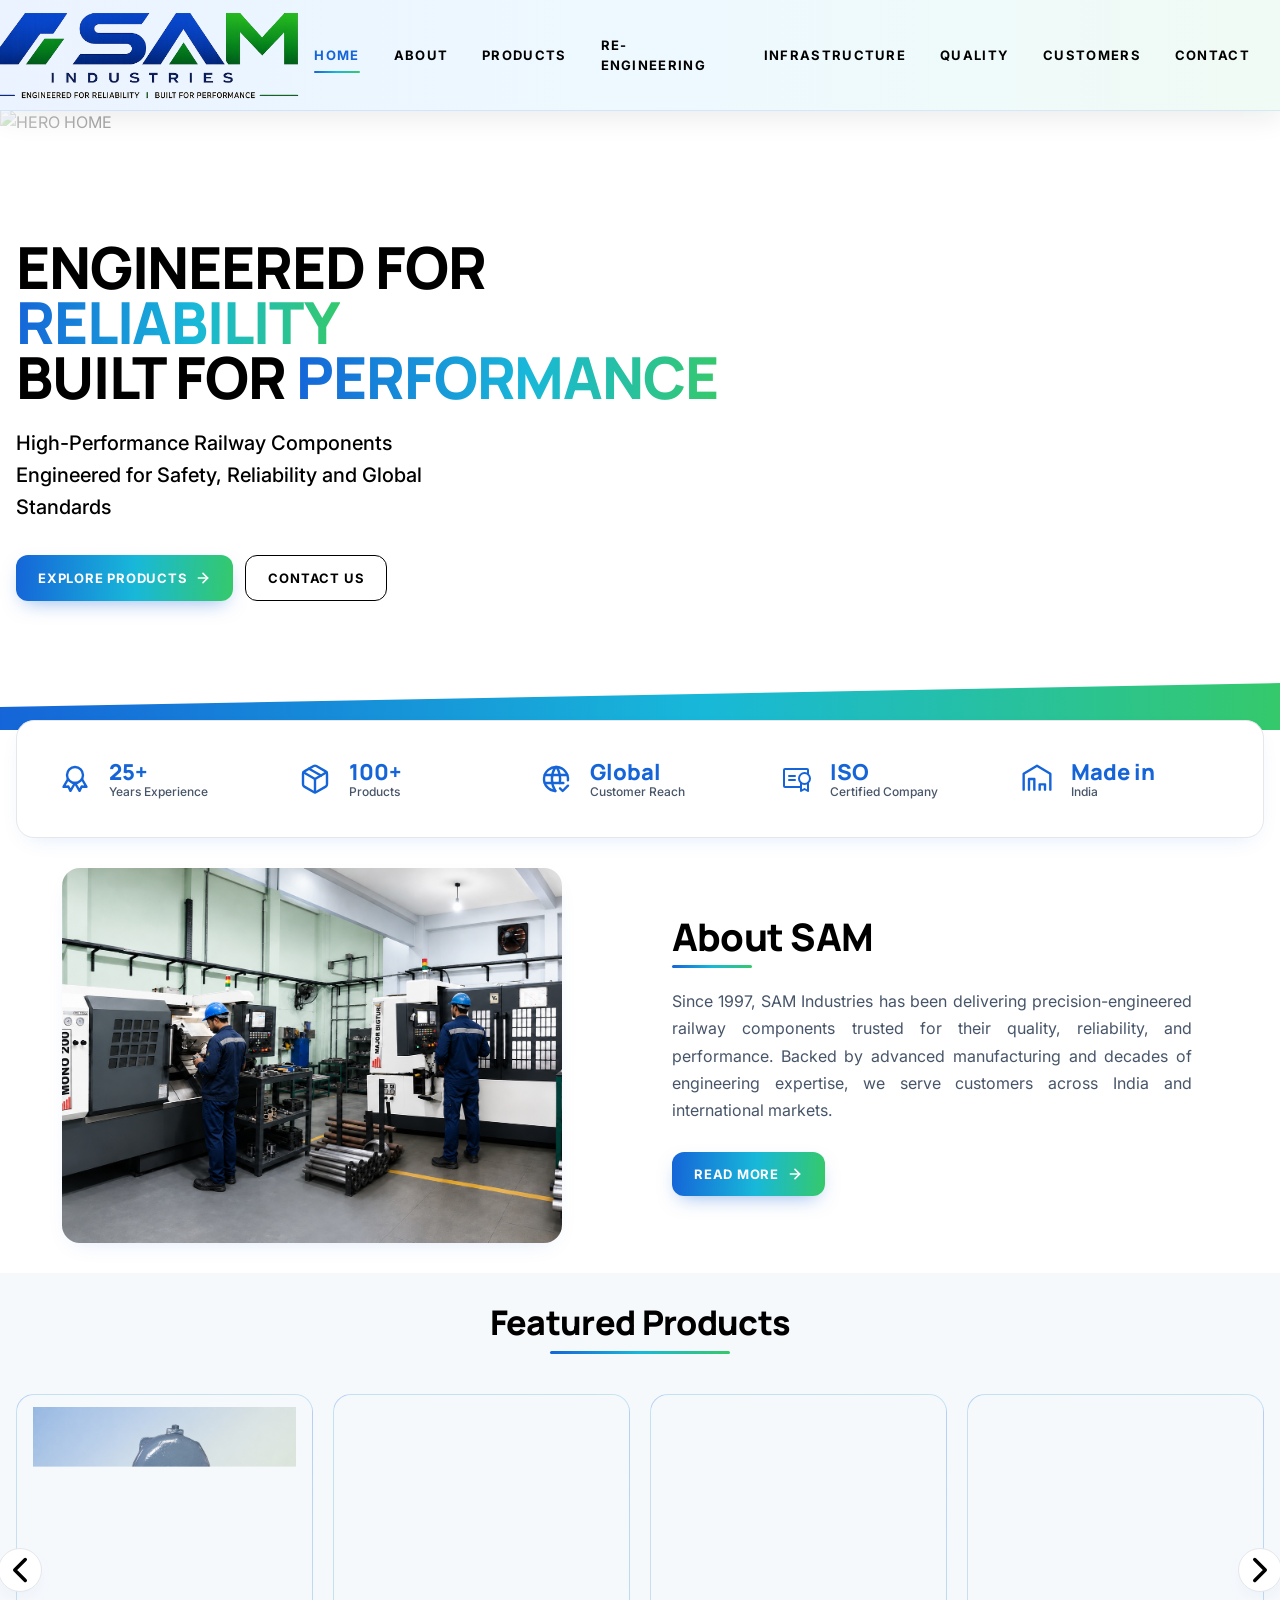
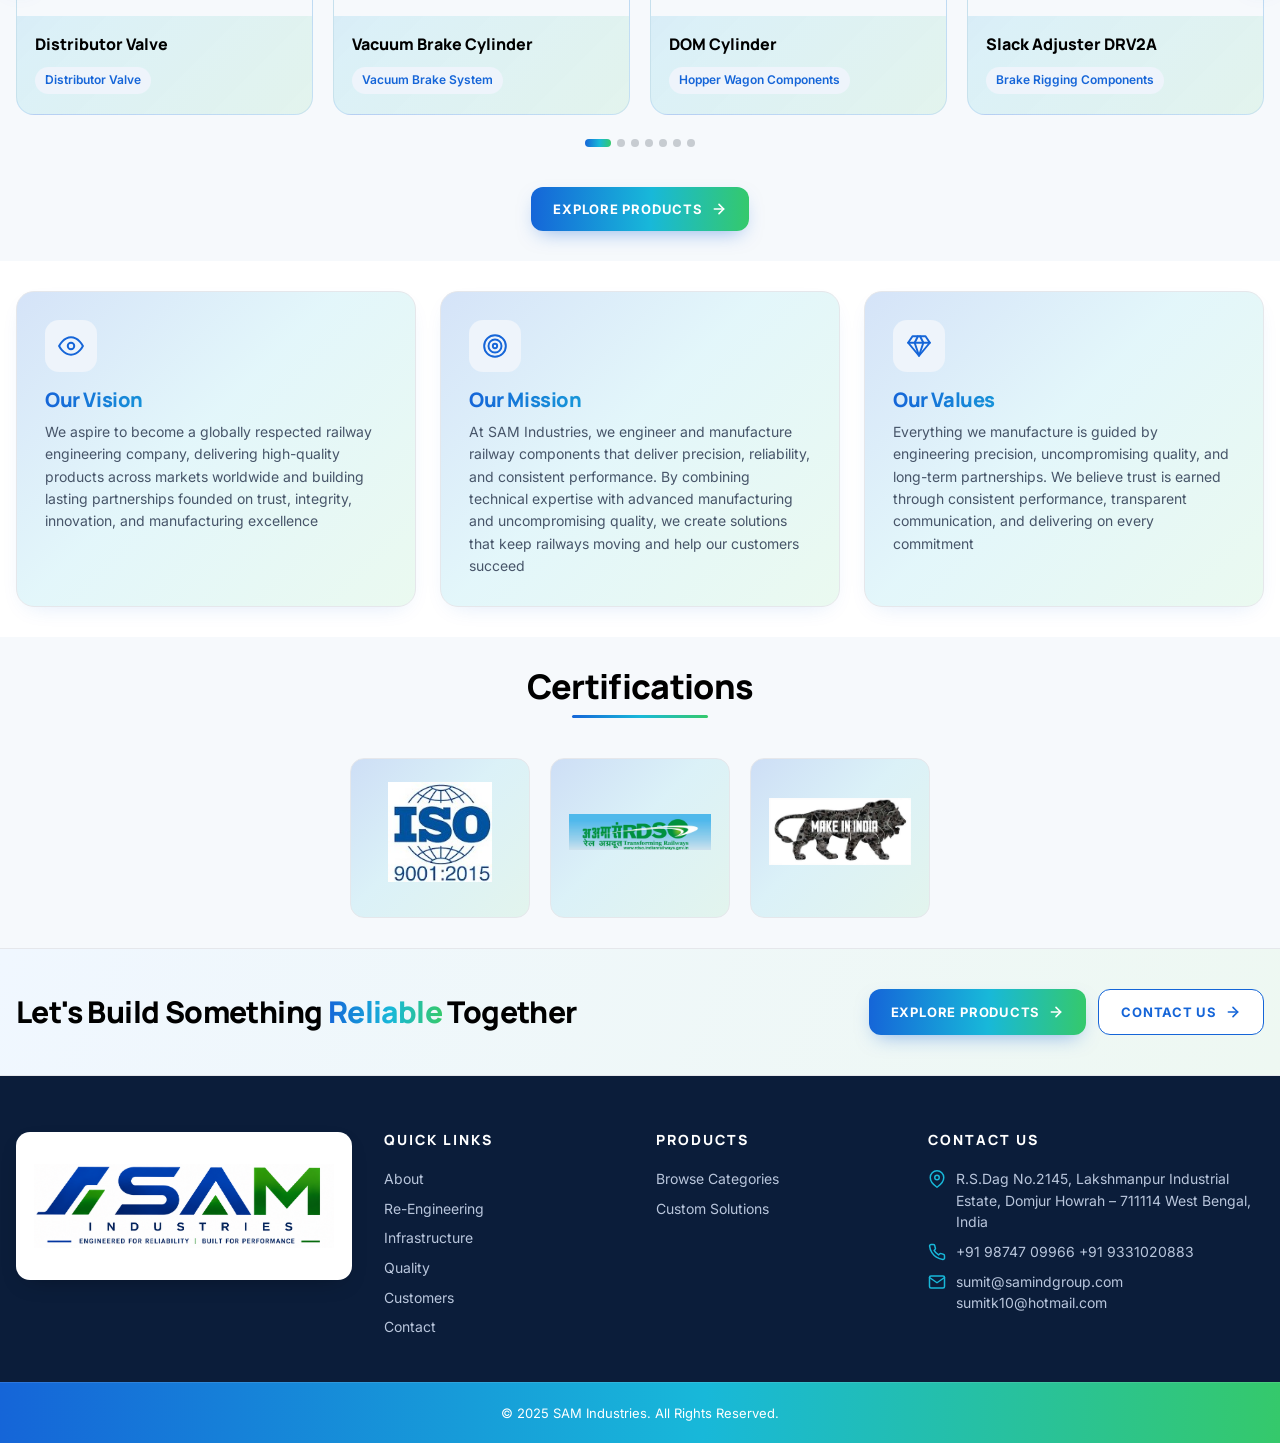
==== commit c0ce550c: "Trail" ====
--- a/index.html
+++ b/index.html
@@ -36,7 +36,7 @@
     <a href="about.html">ABOUT</a>
     <a href="products.html">PRODUCTS</a>
     <a href="oem.html">RE-ENGINEERING</a>
-    <a href="infrastructure.html">INFRASTRUCTURE</a>
+    <a href="infrastructure.html">INFRASTRUCTRE</a>
     <a href="quality.html">QUALITY</a>
     <a href="clients.html">CUSTOMERS</a>
     <a href="contact.html">CONTACT</a>
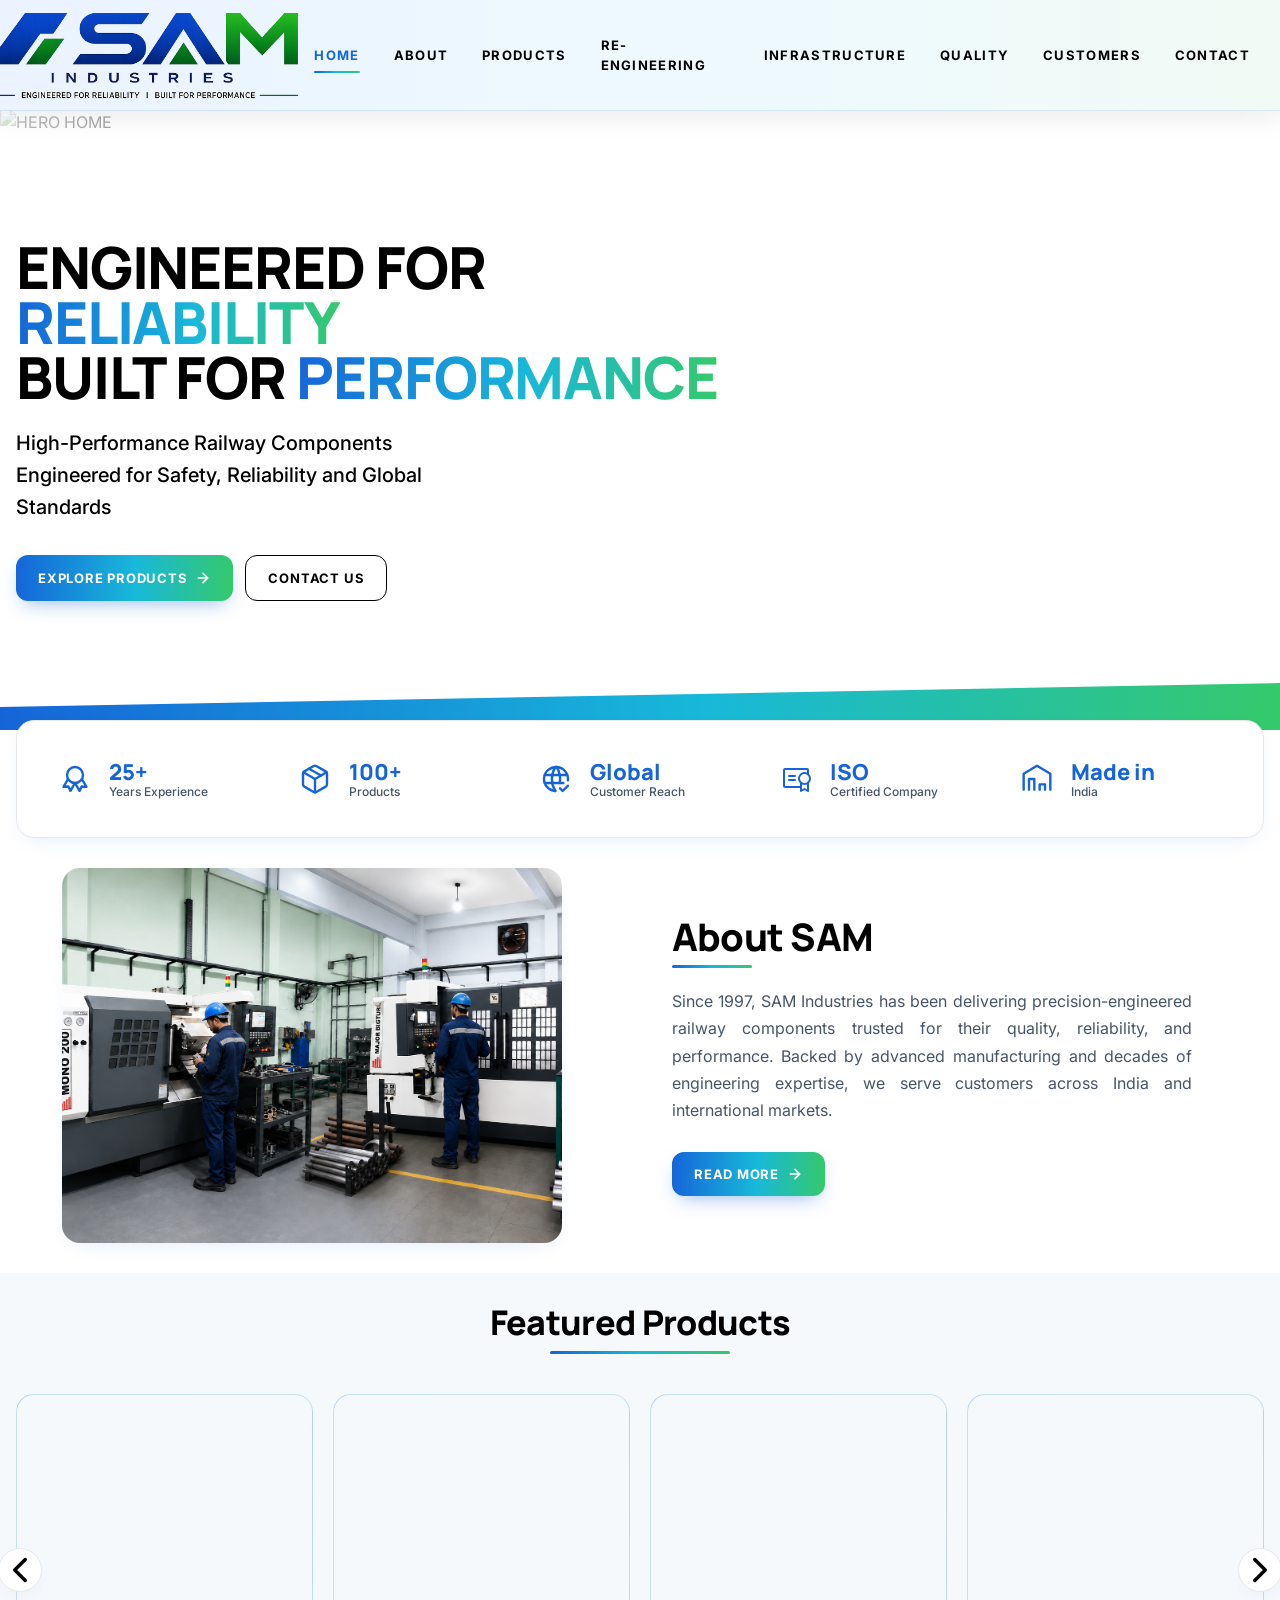
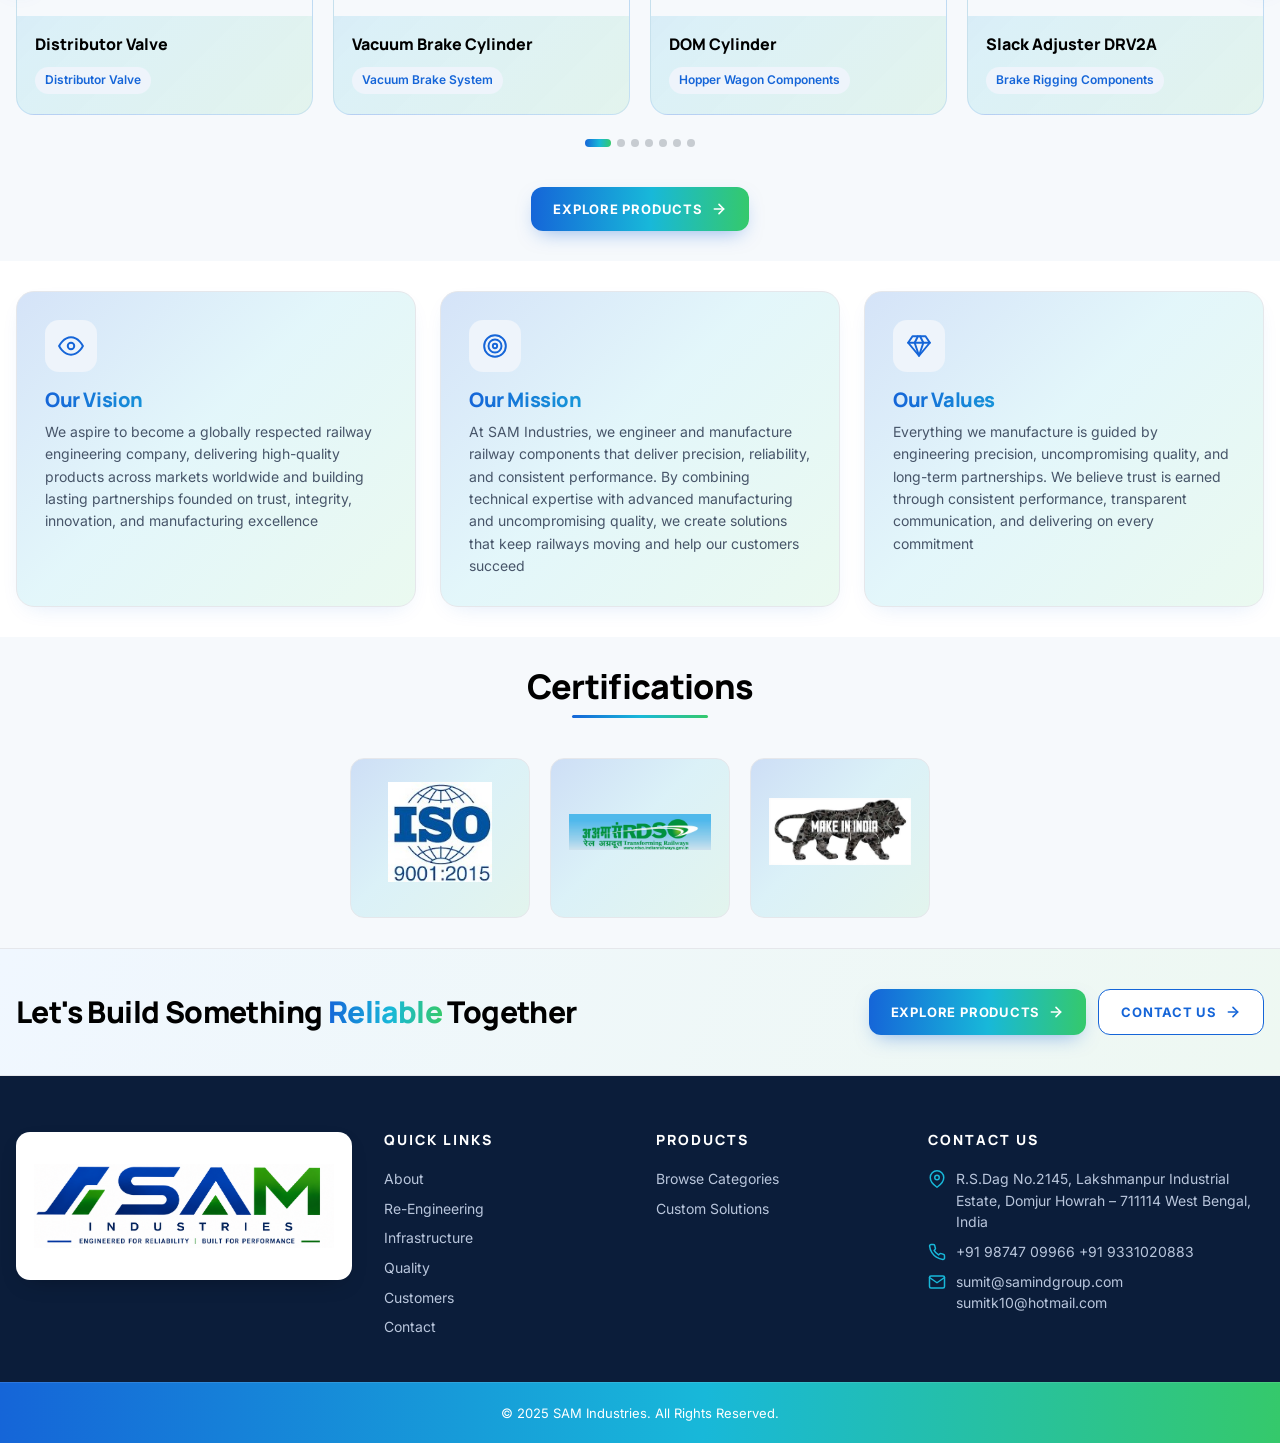
==== commit dd8d745a: "trial 2.0" ====
--- a/index.html
+++ b/index.html
@@ -36,7 +36,7 @@
     <a href="about.html">ABOUT</a>
     <a href="products.html">PRODUCTS</a>
     <a href="oem.html">RE-ENGINEERING</a>
-    <a href="infrastructure.html">INFRASTRUCTRE</a>
+    <a href="infrastructure.html">INFRASTRUCTURE</a>
     <a href="quality.html">QUALITY</a>
     <a href="clients.html">CUSTOMERS</a>
     <a href="contact.html">CONTACT</a>
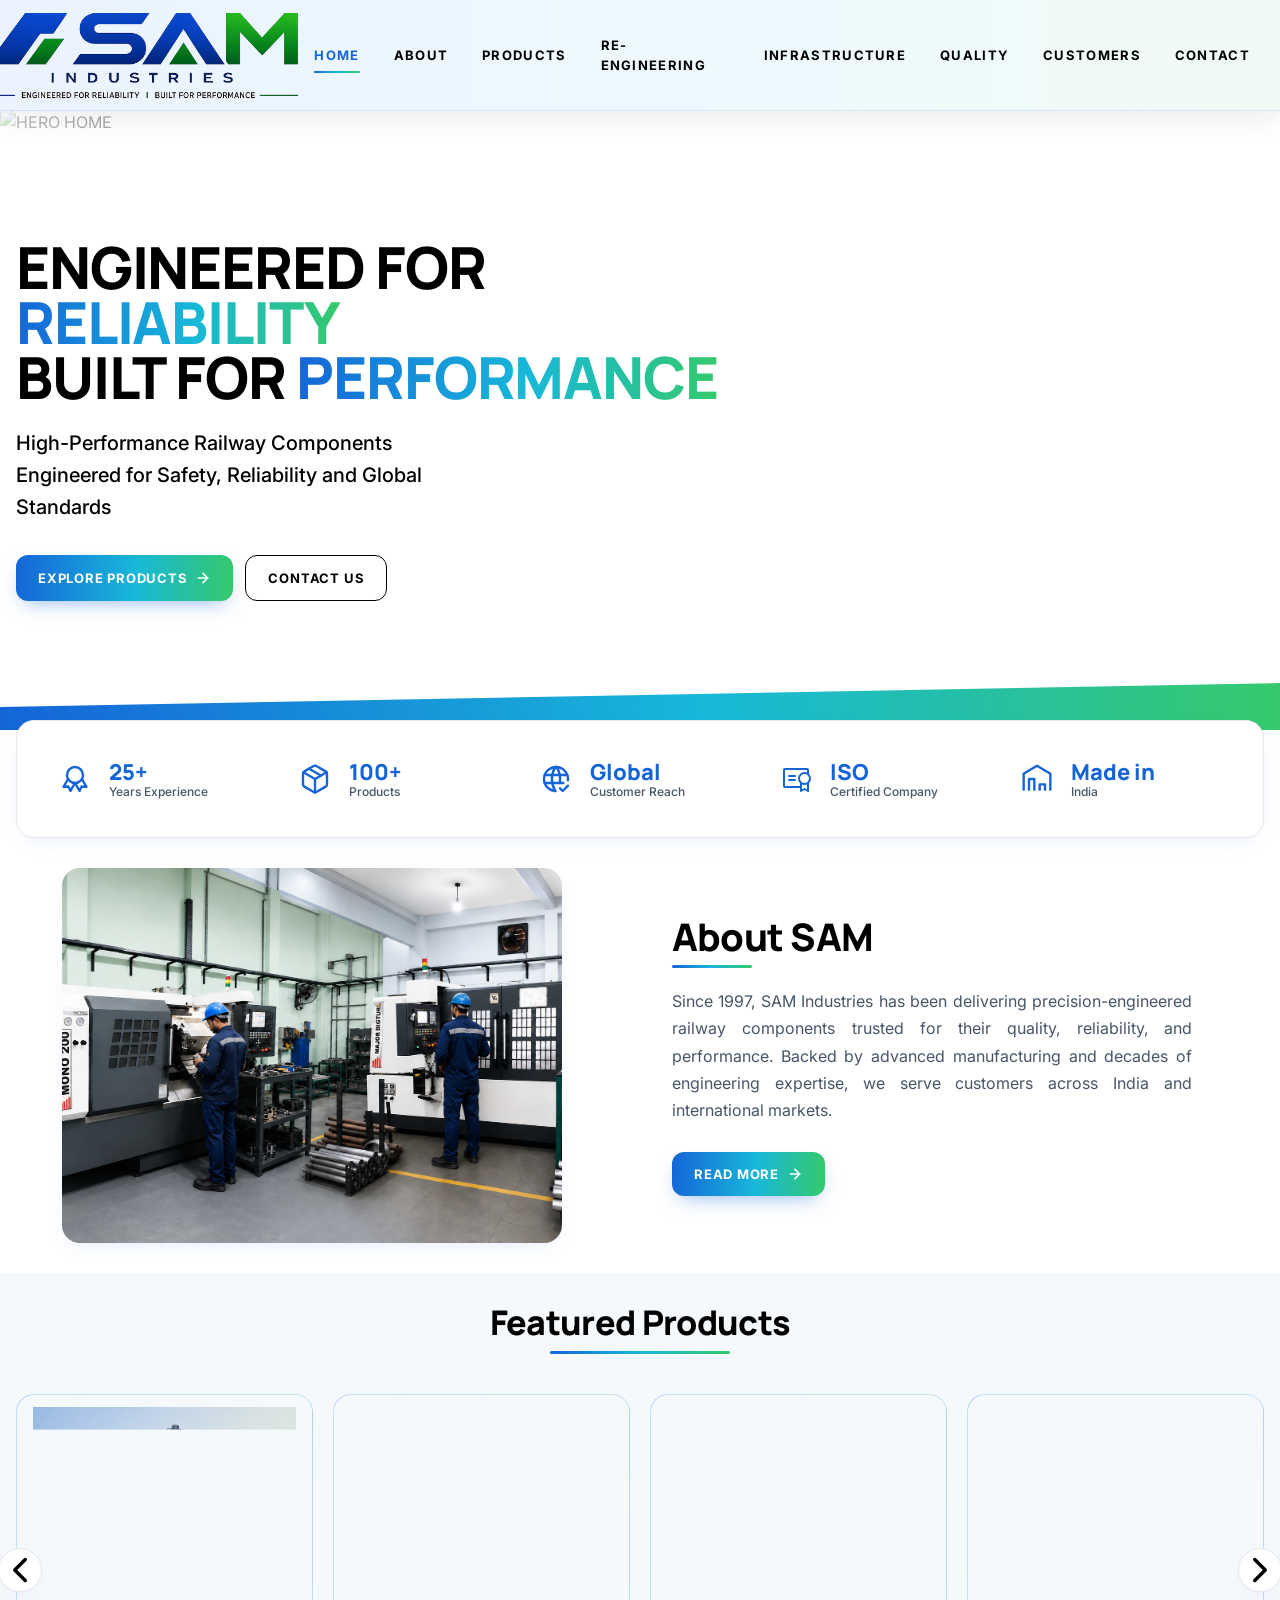
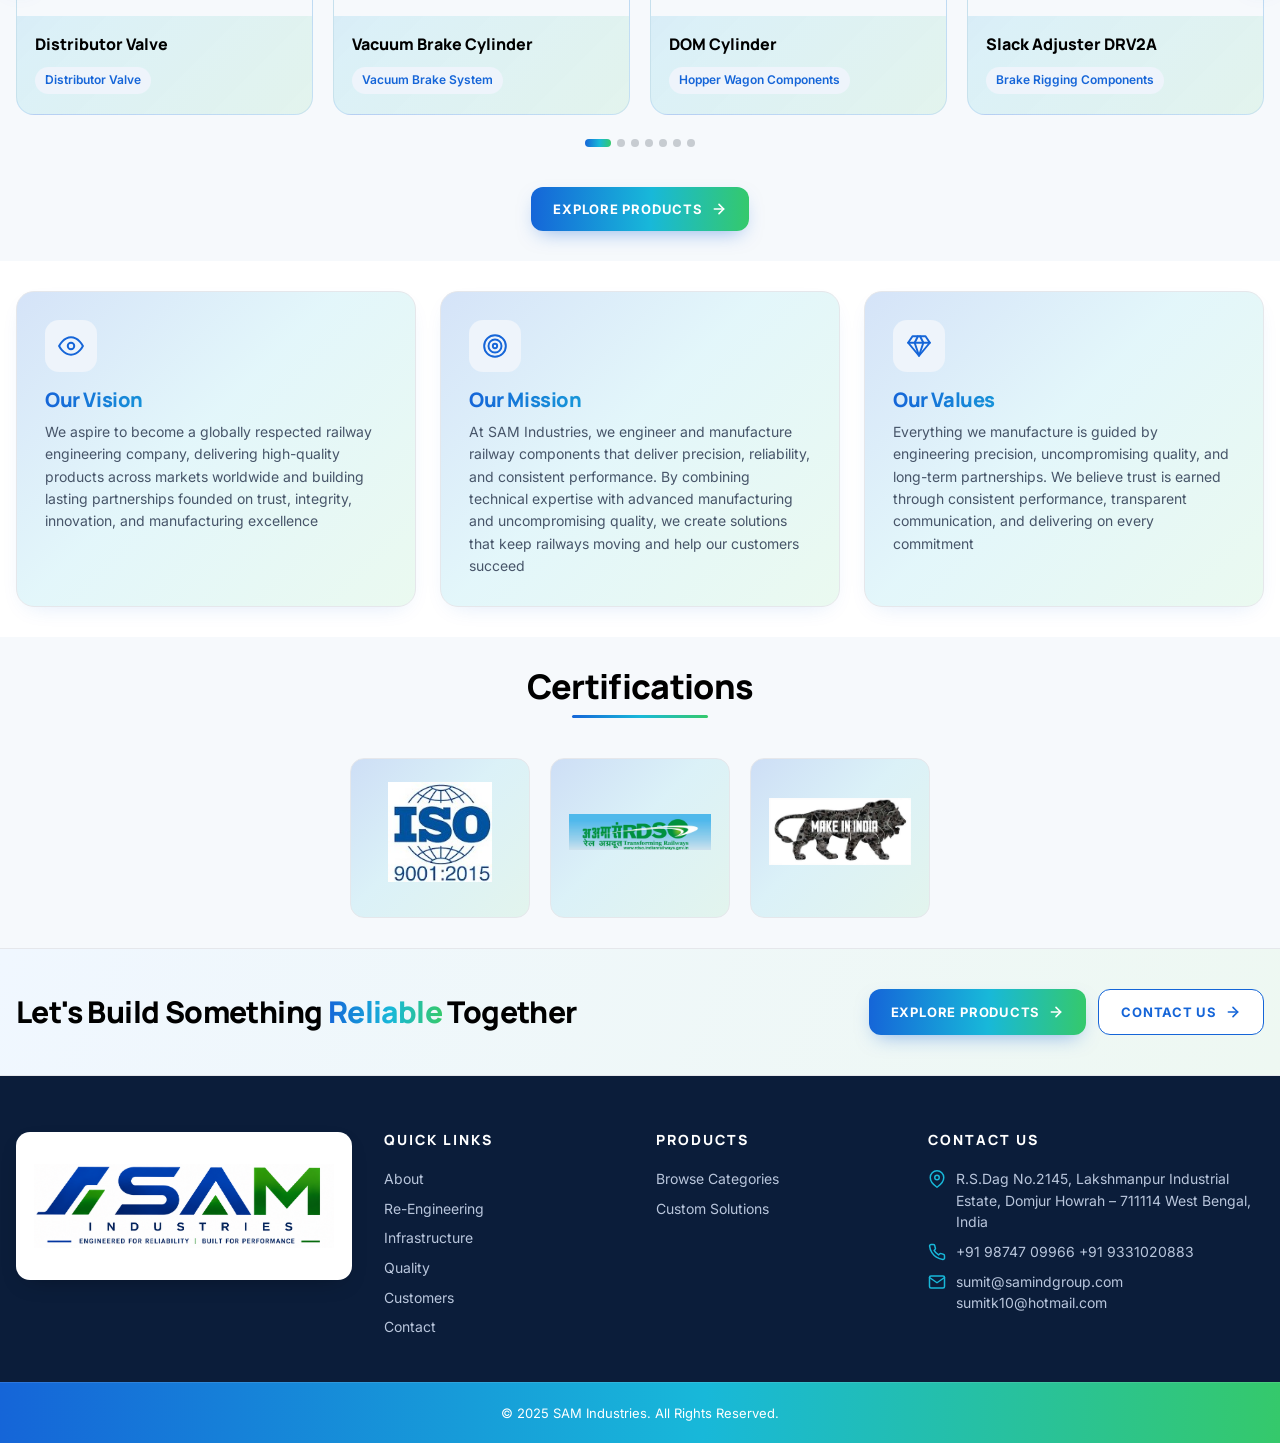
==== commit 3b85236b: "secure + auto email+change v=1.0.1 to v=1.0.2 next time after updating css or js files" ====
--- a/index.html
+++ b/index.html
@@ -9,7 +9,7 @@
 <link rel="preconnect" href="https://fonts.googleapis.com">
 <link rel="preconnect" href="https://fonts.gstatic.com" crossorigin>
 <link rel="stylesheet" href="https://fonts.googleapis.com/css2?family=Inter:wght@400;500;600;700;800&family=Manrope:wght@500;600;700;800&display=swap">
-<link rel="stylesheet" href="styles.css">
+<link rel="stylesheet" href="styles.css?v=1.0.1)">
 </head>
 <body>
 
@@ -320,6 +320,6 @@
   }
 ];
 </script>
-<script src="script.js"></script>
+<script src="script.js?v=1.0.1"></script>
 </body>
 </html>
--- a/styles.css
+++ b/styles.css
@@ -1105,6 +1105,11 @@
 .form-actions{margin-top:18px;display:flex;flex-wrap:wrap;gap:14px;align-items:center;justify-content:space-between}
 .privacy-note{font-size:12px;color:var(--ink-muted);display:flex;gap:6px;align-items:center;margin-top:12px}
 .privacy-note svg{width:14px;height:14px;color:var(--brand-blue)}
+.form-status{margin-top:14px;padding:12px 16px;border-radius:var(--radius-input);font-size:14px;line-height:1.5;font-weight:500}
+.form-status.success{background:#e6f4ea;color:#137333;border:1px solid #ceead6}
+.form-status.error{background:#fce8e6;color:#c5221f;border:1px solid #fad2cf}
+/* Security: honeypot field — positioned off-screen so bots fill it but humans never see it */
+.hp-field{position:absolute;left:-9999px;top:-9999px;opacity:0;height:0;width:0;overflow:hidden;pointer-events:none}
 
 .map-panel{background:#fff;border:1px solid var(--hairline);border-radius:var(--radius-card);overflow:hidden;min-height:360px;display:flex;flex-direction:column}
 .map-panel iframe{width:100%;flex:1;border:0;min-height:360px}
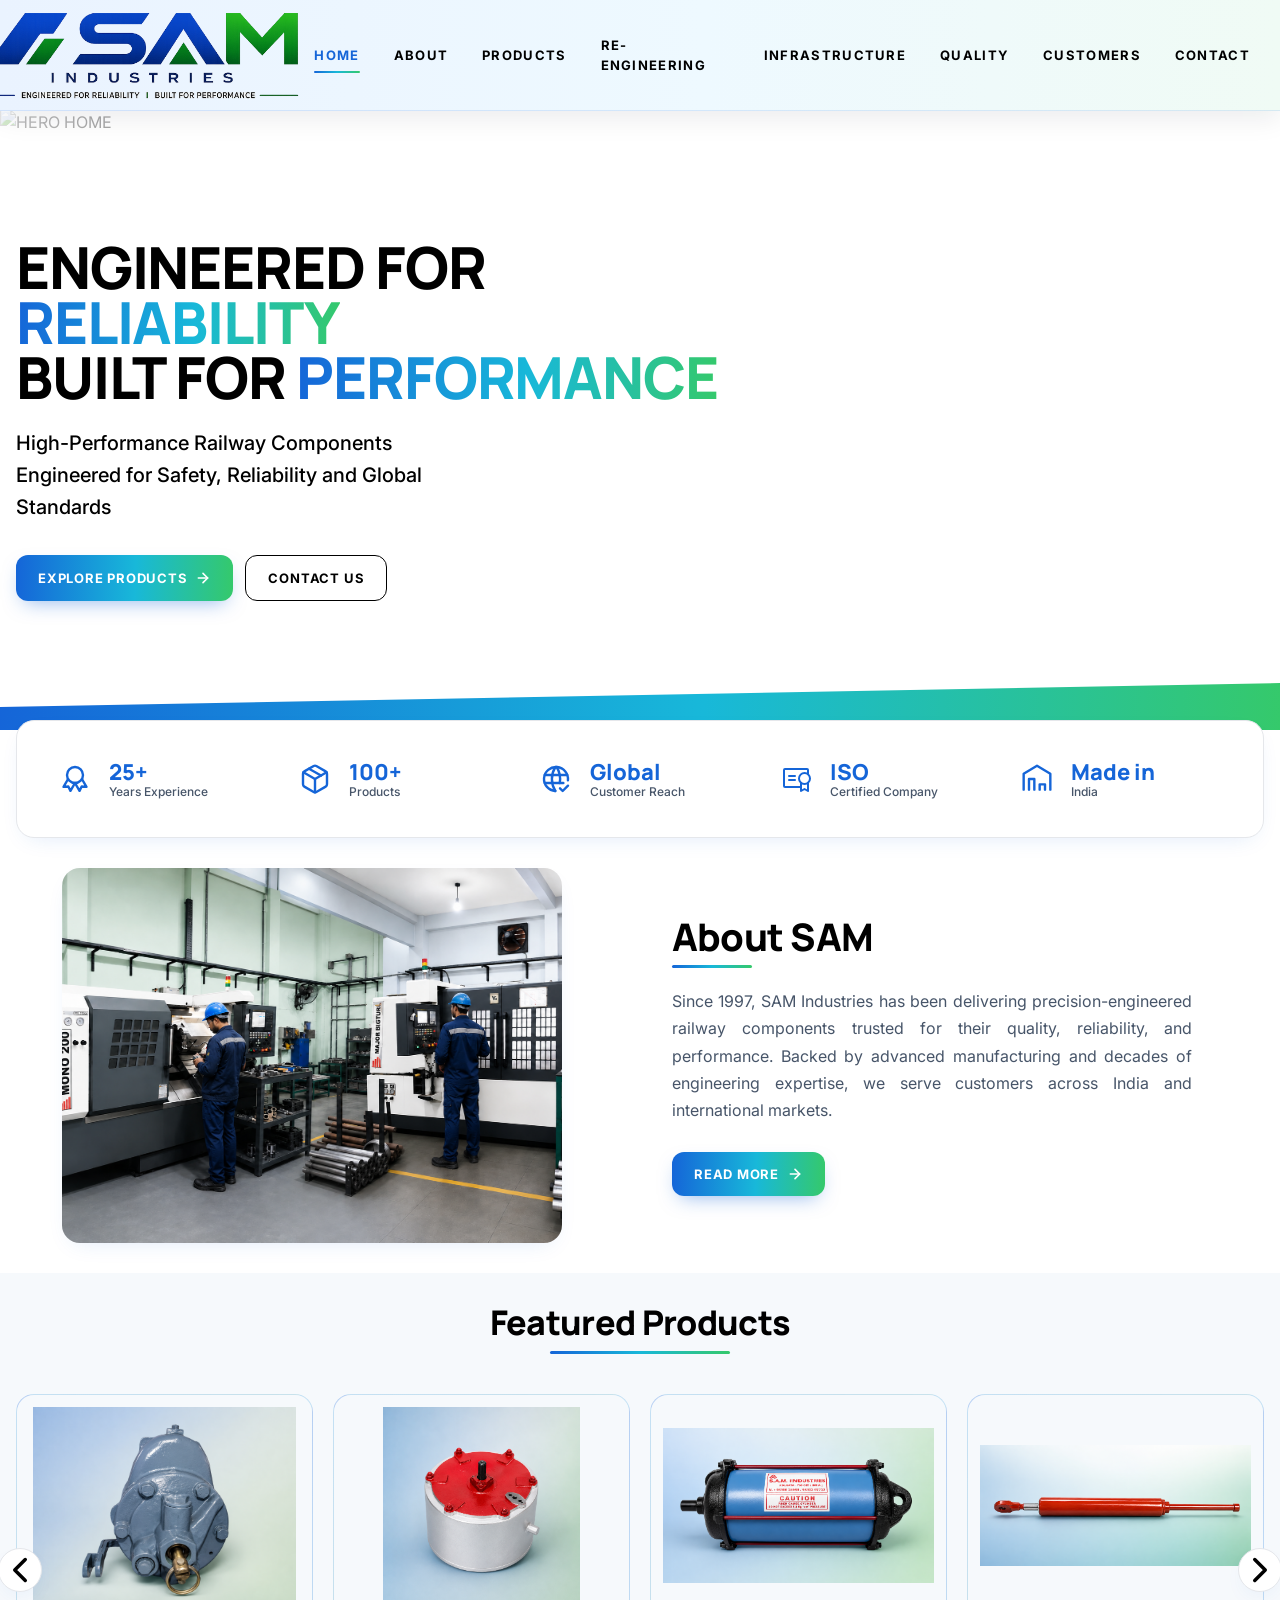
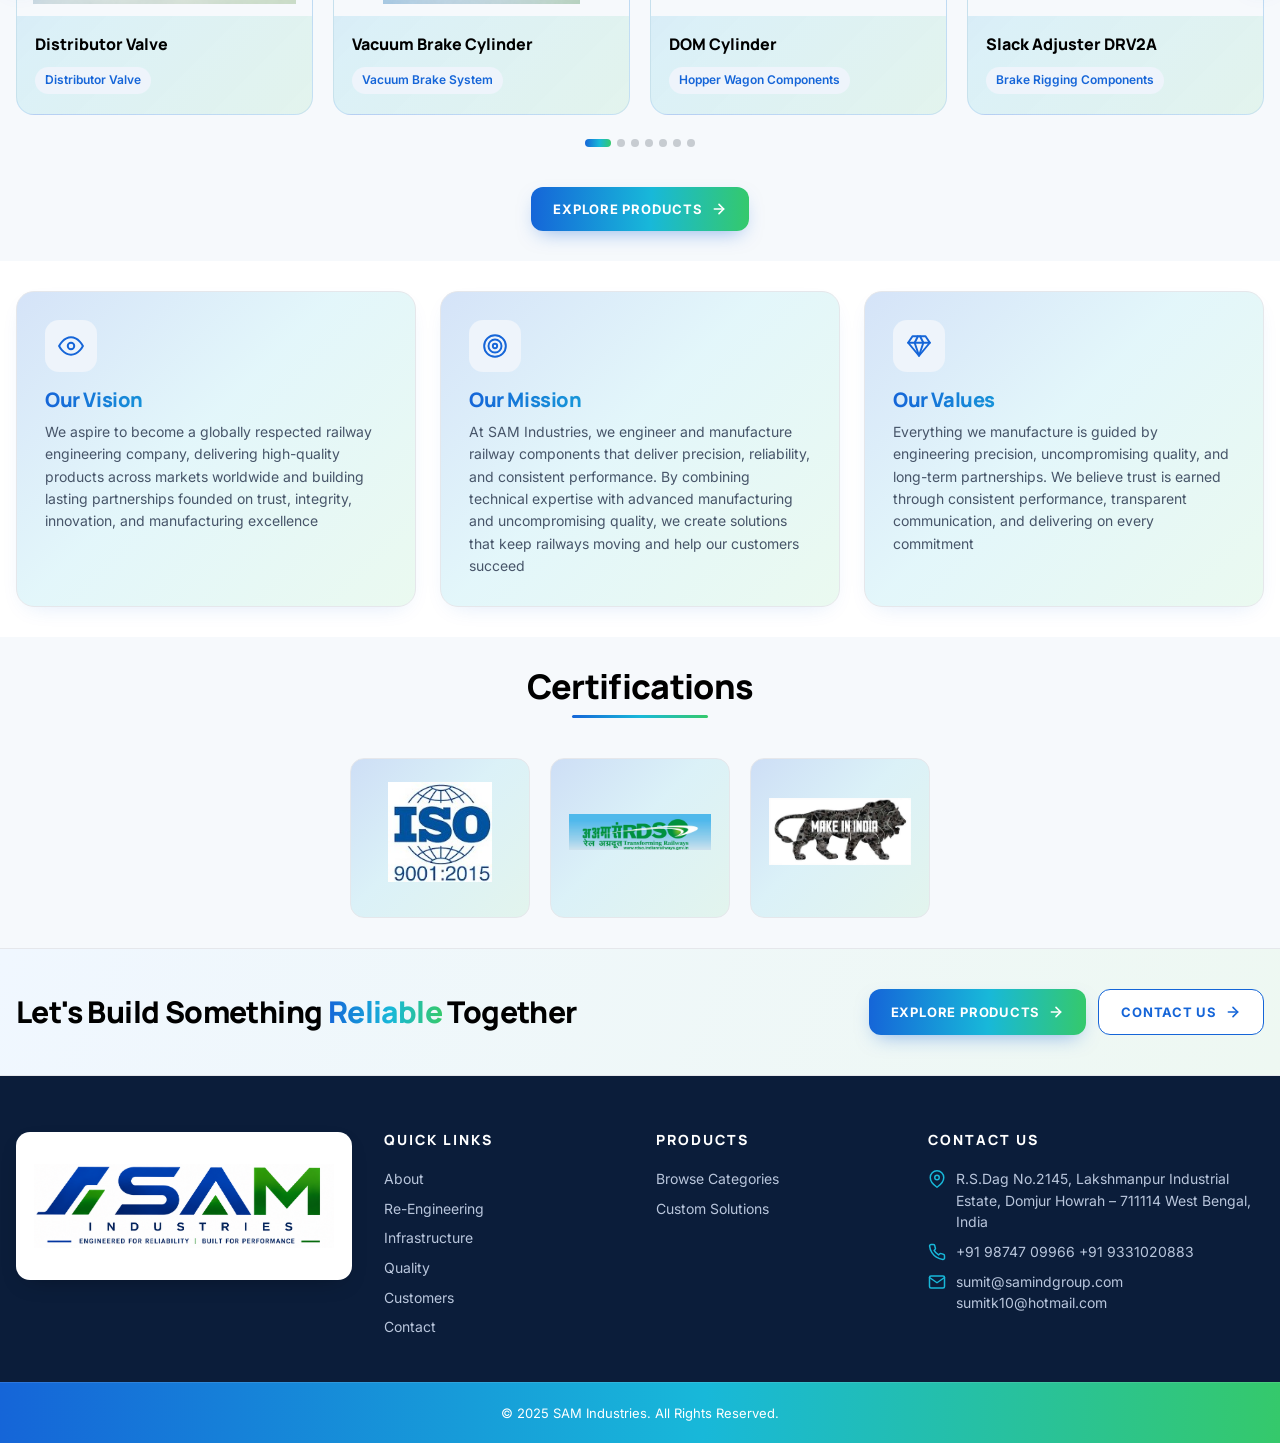
==== commit 028b3ada: "search console changes" ====
--- a/index.html
+++ b/index.html
@@ -1,45 +1,69 @@
 <!DOCTYPE html>
 <html lang="en">
+<script type="application/ld+json">
+{
+  "@context":"https://schema.org",
+  "@type":"Organization",
+  "name":"SAM Industries",
+  "url":"https://samindgroup.com",
+  "logo":"https://samindgroup.com/images/Website%20Other%20pics/SAM%20logo%20final.png"
+}
+</script>
 <head>
 <meta charset="UTF-8">
 <link rel="icon" type="image/png" href="images/Website Other pics/SAM logo final.png">
 <meta name="viewport" content="width=device-width, initial-scale=1.0">
-<title>SAM Industries — Engineered for Reliability. Built for Performance.</title>
-<meta name="description" content="SAM Industries — precision engineering and manufacturing company delivering high-quality components and custom solutions across industries.">
+<title>SAM Industries | Railway Brake Systems & Rolling Stock Components Manufacturer</title>
+<meta name="description" content="SAM Industries — Indian manufacturer of Railway Vacuum Brake Systems, Distributor Valves, Air Brake systems and rolling stock components supplying customers worldwide">
 <link rel="preconnect" href="https://fonts.googleapis.com">
 <link rel="preconnect" href="https://fonts.gstatic.com" crossorigin>
 <link rel="stylesheet" href="https://fonts.googleapis.com/css2?family=Inter:wght@400;500;600;700;800&family=Manrope:wght@500;600;700;800&display=swap">
-<link rel="stylesheet" href="styles.css?v=1.0.1)">
+<link rel="stylesheet" href="styles.css?v=1.0.2">
+<link rel="canonical" href="https://samindgroup.com/">
+<link rel="icon" href="/favicon.ico" sizes="any">
+<link rel="icon" type="image/png" href="/images/Website%20Other%20pics/SAM%20logo%20final.png">
+<link rel="apple-touch-icon" href="/images/Website%20Other%20pics/SAM%20logo%20final.png">
+<meta property="og:type" content="website">
+<meta property="og:title" content="SAM Industries">
+<meta property="og:description" content="Manufacturer of Railway Brake Systems & Rolling Stock Components.">
+<meta property="og:url" content="https://samindgroup.com/">
+<meta property="og:image" content="https://samindgroup.com/images/Website%20Other%20pics/SAM%20logo%20final.png">
+<meta property="og:image:width" content="512">
+<meta property="og:image:height" content="512">
+<meta name="twitter:card" content="summary_large_image">
+<meta name="twitter:title" content="SAM Industries">
+<meta name="twitter:description" content="Manufacturer of Railway Brake Systems & Rolling Stock Components">
+<meta name="twitter:image" content="https://samindgroup.com/images/Website%20Other%20pics/SAM%20logo%20final.png">
 </head>
 <body>
 
 <!-- ============ NAVBAR ============ -->
 <nav class="navbar">
   <div class="container nav-inner">
-    <a href="index.html" class="logo brand-logo-nav-wrap"><img src="images/Website Other pics/SAM logo transperent.png" alt="SAM Industries" class="brand-logo-nav"></a>
+    <a href="/" class="logo brand-logo-nav-wrap"><img src="images/Website Other pics/SAM logo transperent.png" alt="SAM Industries" class="brand-logo-nav"></a>
     <div class="nav-menu">
-      <a href="index.html" class="active">HOME</a>
-      <a href="about.html">ABOUT</a>
-      <a href="products.html">PRODUCTS</a>
-      <a href="oem.html">RE-ENGINEERING</a>
-      <a href="infrastructure.html">INFRASTRUCTURE</a>
-      <a href="quality.html">QUALITY</a>
-      <a href="clients.html">CUSTOMERS</a>
-      <a href="contact.html">CONTACT</a>
+      <a href="/" class="active">HOME</a>
+      <a href="/about">ABOUT</a>
+      <a href="/products">PRODUCTS</a>
+      <a href="/re-engineering">RE-ENGINEERING</a>
+      <a href="/infrastructure">INFRASTRUCTURE</a>
+      <a href="/quality">QUALITY</a>
+      <a href="/clients">CUSTOMERS</a>
+      <a href="/contact">CONTACT</a>
     </div>
     <button class="nav-toggle" aria-label="Toggle menu">
       <svg viewBox="0 0 24 24" fill="none" stroke="currentColor" stroke-width="2" stroke-linecap="round" stroke-linejoin="round"><line x1="4" y1="6" x2="20" y2="6"/><line x1="4" y1="12" x2="20" y2="12"/><line x1="4" y1="18" x2="20" y2="18"/></svg>
     </button>
   </div>
   <div class="mobile-menu">
-    <a href="index.html" class="active">HOME</a>
-    <a href="about.html">ABOUT</a>
-    <a href="products.html">PRODUCTS</a>
-    <a href="oem.html">RE-ENGINEERING</a>
-    <a href="infrastructure.html">INFRASTRUCTURE</a>
-    <a href="quality.html">QUALITY</a>
-    <a href="clients.html">CUSTOMERS</a>
-    <a href="contact.html">CONTACT</a>
+    <a href="/" class="active">HOME</a>
+    <a href="/about">ABOUT</a>
+    <a href="/products">PRODUCTS</a>
+    <a href="/re-engineering">RE-ENGINEERING</a>
+    <a href="/infrastructure">INFRASTRUCTURE</a>
+    <a href="/quality">QUALITY</a>
+    <a href="/clients">CUSTOMERS</a>
+    <a href="/contact">CONTACT</a>
   </div>
 </nav>
 
@@ -60,10 +84,10 @@
         </h1>
         <p class="hero-desc">High-Performance Railway Components Engineered for Safety, Reliability and Global Standards</p>
         <div class="hero-ctas">
-          <a href="products.html" class="btn btn-primary">Explore Products
+          <a href="/products" class="btn btn-primary">Explore Products
             <svg class="arrow" viewBox="0 0 24 24" fill="none" stroke="currentColor" stroke-width="2.4" stroke-linecap="round" stroke-linejoin="round"><line x1="5" y1="12" x2="19" y2="12"/><polyline points="12 5 19 12 12 19"/></svg>
           </a>
-          <a href="contact.html" class="btn btn-secondary">Contact Us</a>
+          <a href="/contact" class="btn btn-secondary">Contact Us</a>
         </div>
       </div>
       <!--
@@ -137,7 +161,7 @@
 
         <h2>About SAM</h2>
         <p>Since 1997, SAM Industries has been delivering precision-engineered railway components trusted for their quality, reliability, and performance. Backed by advanced manufacturing and decades of engineering expertise, we serve customers across India and international markets.</p>
-        <a href="about.html" class="btn btn-primary">Read More
+        <a href="/about" class="btn btn-primary">Read More
           <svg class="arrow" viewBox="0 0 24 24" fill="none" stroke="currentColor" stroke-width="2.4" stroke-linecap="round" stroke-linejoin="round"><line x1="5" y1="12" x2="19" y2="12"/><polyline points="12 5 19 12 12 19"/></svg>
         </a>
       </div>
@@ -161,7 +185,7 @@
       <div class="carousel-dots"></div>
     </div>
     <div style="margin-top:40px;text-align:center">
-      <a href="products.html" class="btn btn-primary">Explore Products
+      <a href="/products" class="btn btn-primary">Explore Products
         <svg class="arrow" viewBox="0 0 24 24" fill="none" stroke="currentColor" stroke-width="2.4" stroke-linecap="round" stroke-linejoin="round"><line x1="5" y1="12" x2="19" y2="12"/><polyline points="12 5 19 12 12 19"/></svg>
       </a>
     </div>
@@ -232,9 +256,9 @@
   <div class="container cta-inner">
     <h3>Let's Build Something <span class="text-gradient">Reliable</span> Together</h3>
     <div class="cta-actions">
-      <a href="products.html" class="btn btn-primary">Explore Products
+      <a href="/products" class="btn btn-primary">Explore Products
         <svg class="arrow" viewBox="0 0 24 24" fill="none" stroke="currentColor" stroke-width="2.4" stroke-linecap="round" stroke-linejoin="round"><line x1="5" y1="12" x2="19" y2="12"/><polyline points="12 5 19 12 12 19"/></svg></a>
-      <a href="contact.html" class="btn btn-outline">Contact Us
+      <a href="/contact" class="btn btn-outline">Contact Us
         <svg class="arrow" viewBox="0 0 24 24" fill="none" stroke="currentColor" stroke-width="2.4" stroke-linecap="round" stroke-linejoin="round"><line x1="5" y1="12" x2="19" y2="12"/><polyline points="12 5 19 12 12 19"/></svg></a>
     </div>
   </div>
@@ -251,17 +275,17 @@
       </div>
       <div>
         <h4>Quick Links</h4>
-        <a href="about.html">About</a>
-        <a href="oem.html">Re-Engineering</a>
-        <a href="infrastructure.html">Infrastructure</a>
-        <a href="quality.html">Quality</a>
-        <a href="clients.html">Customers</a>
-        <a href="contact.html">Contact</a>
+        <a href="/about">About</a>
+        <a href="/re-engineering">Re-Engineering</a>
+        <a href="/infrastructure">Infrastructure</a>
+        <a href="/quality">Quality</a>
+        <a href="/clients">Customers</a>
+        <a href="/contact">Contact</a>
       </div>
       <div>
         <h4>Products</h4>
-        <a href="products.html">Browse Categories</a>
-        <a href="oem.html">Custom Solutions</a>
+        <a href="/products">Browse Categories</a>
+        <a href="/re-engineering">Custom Solutions</a>
       </div>
       <div>
         <h4>Contact Us</h4>
@@ -281,45 +305,8 @@
   <div class="footer-bottom">© 2025 SAM Industries. All Rights Reserved.</div>
 </footer>
 
-<script>
-window.__FEATURED_PRODUCTS__ = [
-  {
-    name: "Distributor Valve",
-    category: "Distributor Valve",
-    image: "images/products/c3w-distributor-valve.png"  
-  },
-  {
-    name: "Vacuum Brake Cylinder",
-    category: "Vacuum Brake System",
-    image: "images/products/vacuum-brake-cylinder.png"
-  },
-  {
-    name: "DOM Cylinder",
-    category: "Hopper Wagon Components",
-    image: "images/products/dom-air-cylinder.png"
-  },
-  {
-    name: "Slack Adjuster DRV2A",
-    category: "Brake Rigging Components",
-    image: "images/products/slack-adjuster-drv2a.png"
-  },
-  {
-    name: "UIC Angle Cock",
-    category: "Air Brake System",
-    image: "images/products/uic-angle-cock.png"
-  },
-  {
-    name: "Release Valve",
-    category: "Vacuum Brake System",
-    image: "images/products/release-valve-double-branch.png"
-  },
-  {
-    name: "Support Reservoir",
-    category: "Air Suspension System",
-    image: "images/products/support-reservoir.png"
-  }
-];
-</script>
-<script src="script.js?v=1.0.1"></script>
+<script src="featured-products-data.js?v=1.0.2"></script>
+<script src="script.js?v=1.0.2"></script>
+</body>
 </body>
 </html>
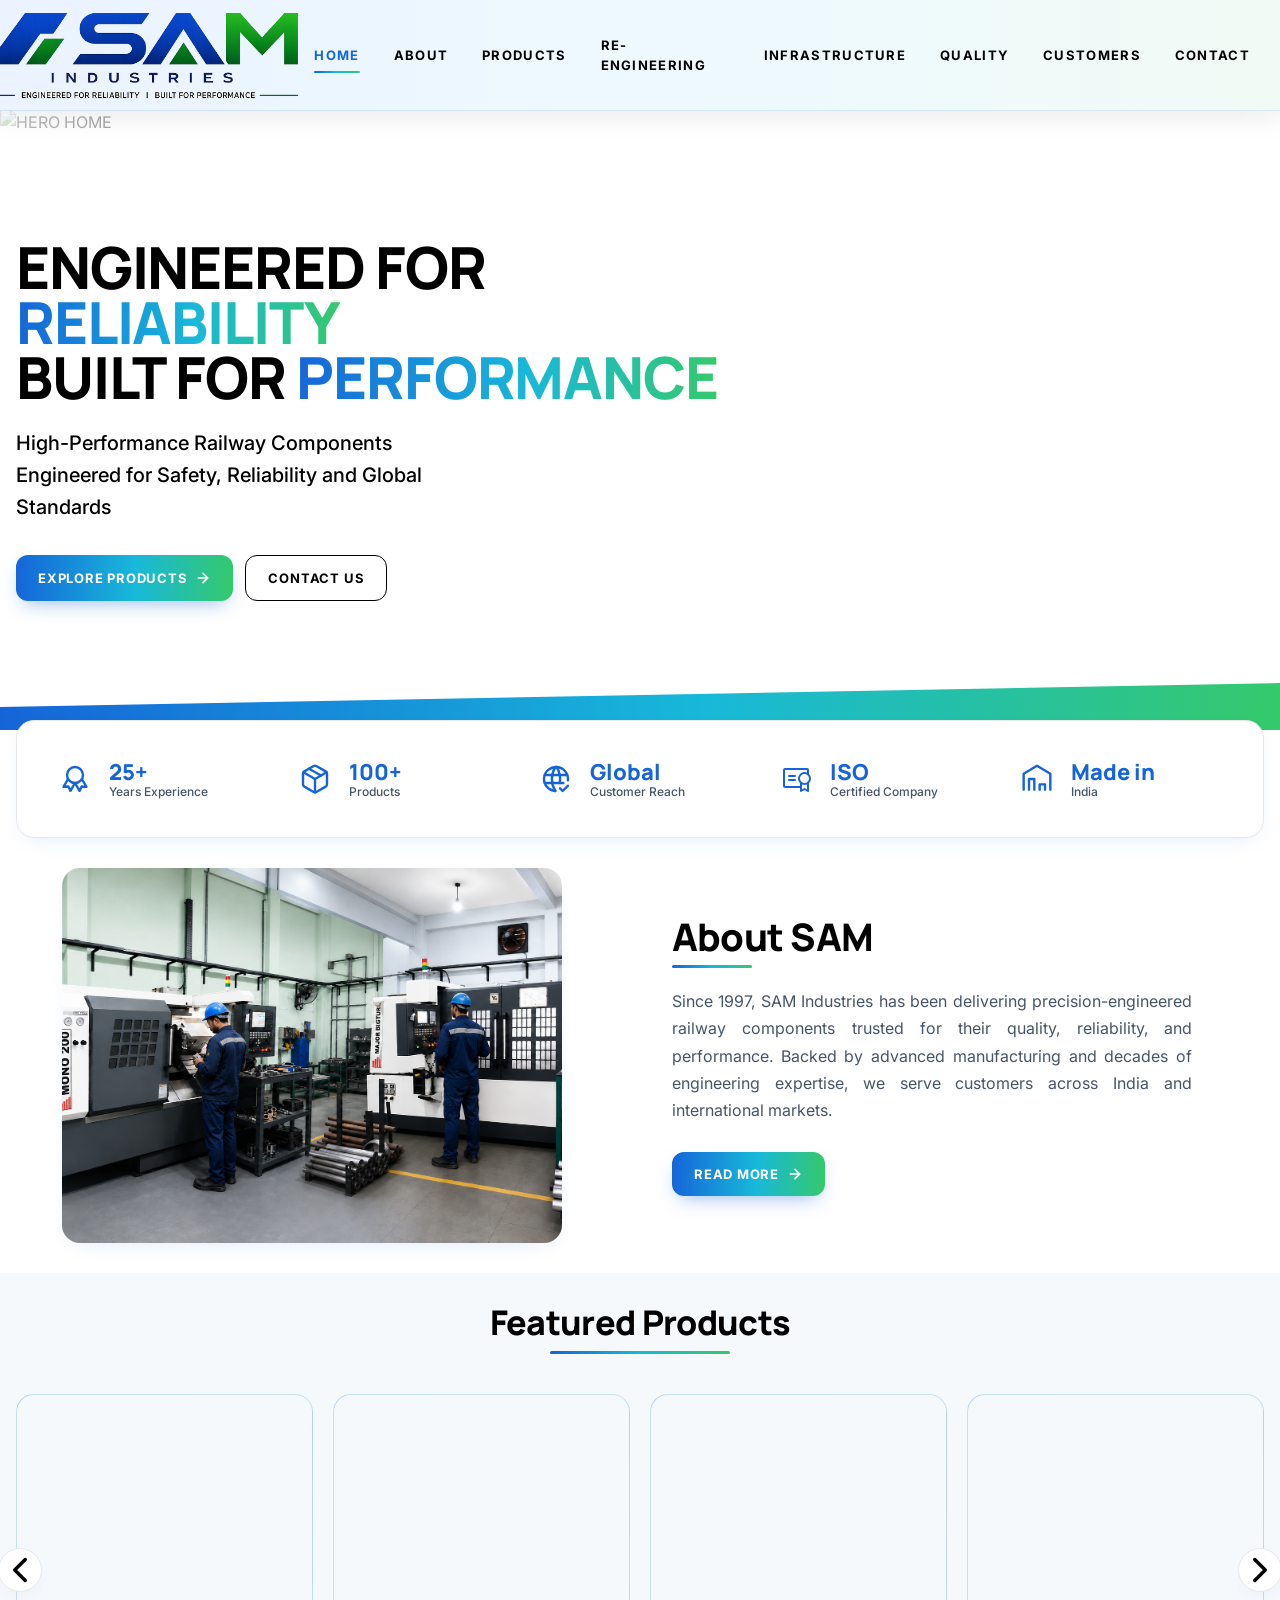
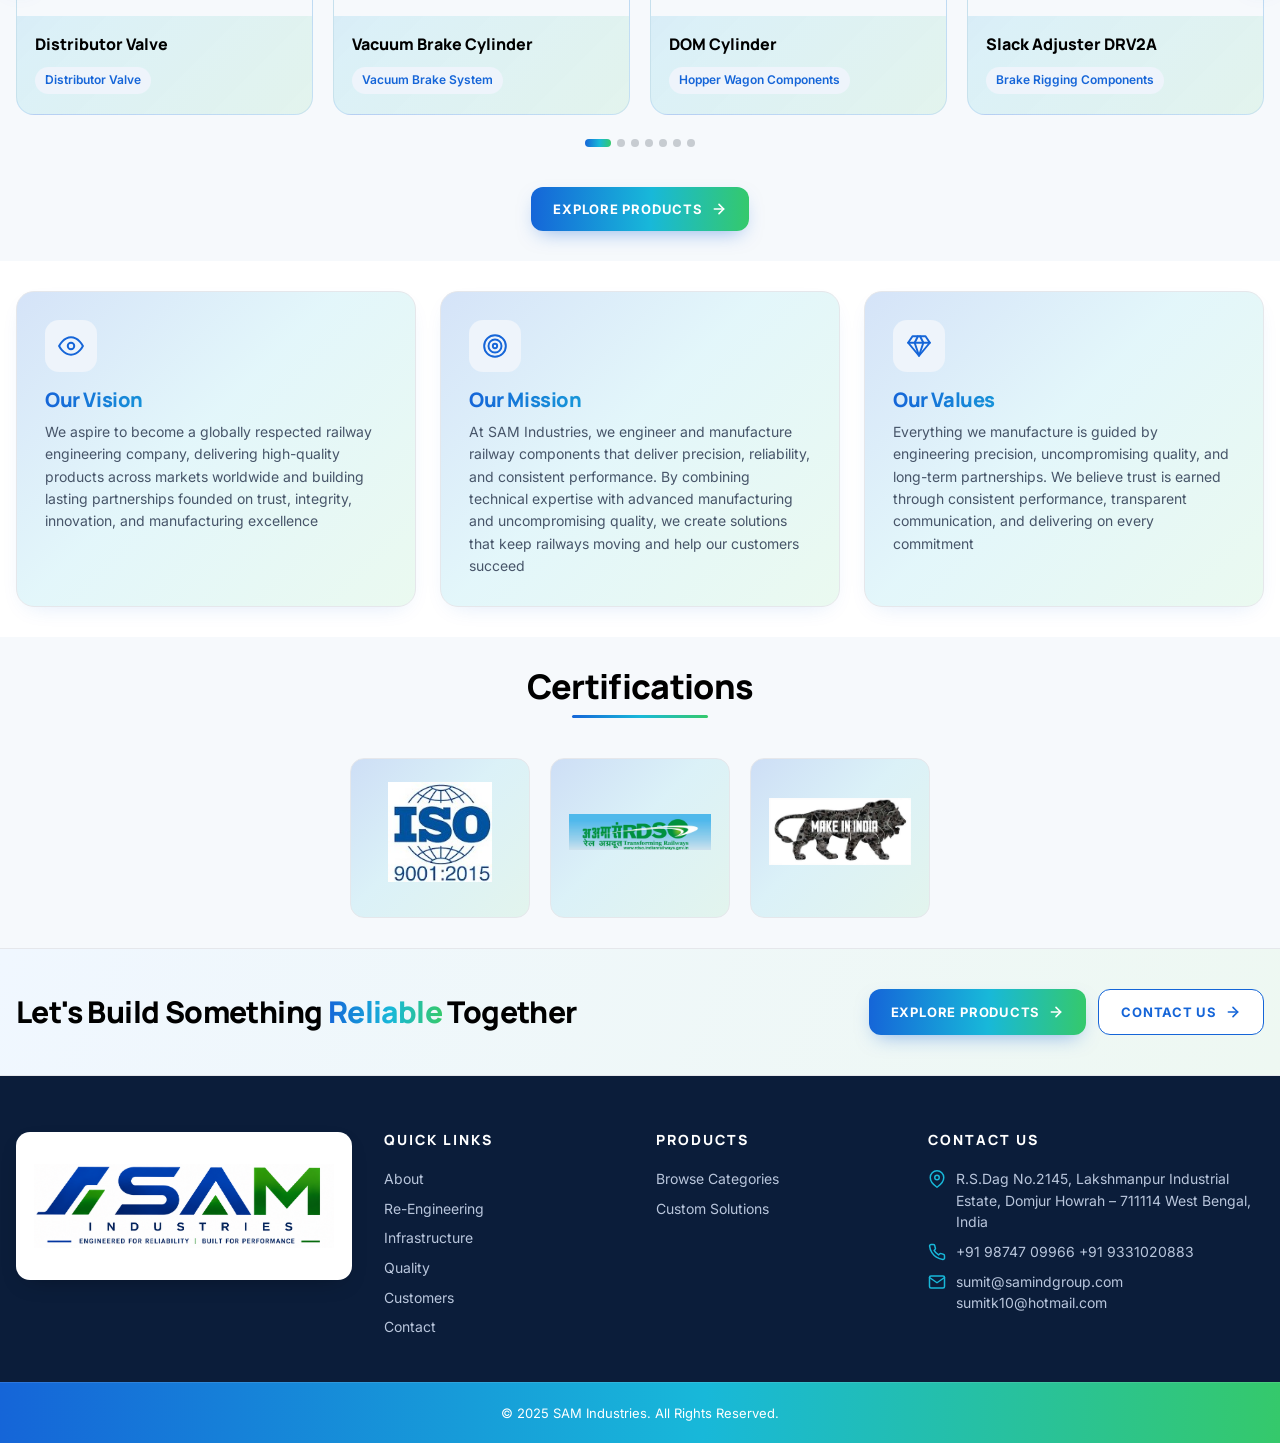
==== commit cbe18ba3: "redirecting search and dom cylinder" ====
--- a/index.html
+++ b/index.html
@@ -2,11 +2,13 @@
 <html lang="en">
 <script type="application/ld+json">
 {
-  "@context":"https://schema.org",
-  "@type":"Organization",
-  "name":"SAM Industries",
-  "url":"https://samindgroup.com",
-  "logo":"https://samindgroup.com/images/Website%20Other%20pics/SAM%20logo%20final.png"
+  "@context": "https://schema.org",
+  "@type": "Organization",
+  "name": "SAM Industries",
+  "url": "https://samindgroup.com",
+  "logo": "https://samindgroup.com/images/Website%20Other%20pics/SAM%20logo%20final.png",
+  "image": "https://samindgroup.com/images/Website%20Other%20pics/SAM%20logo%20final.png",
+  "sameAs": []
 }
 </script>
 <head>
